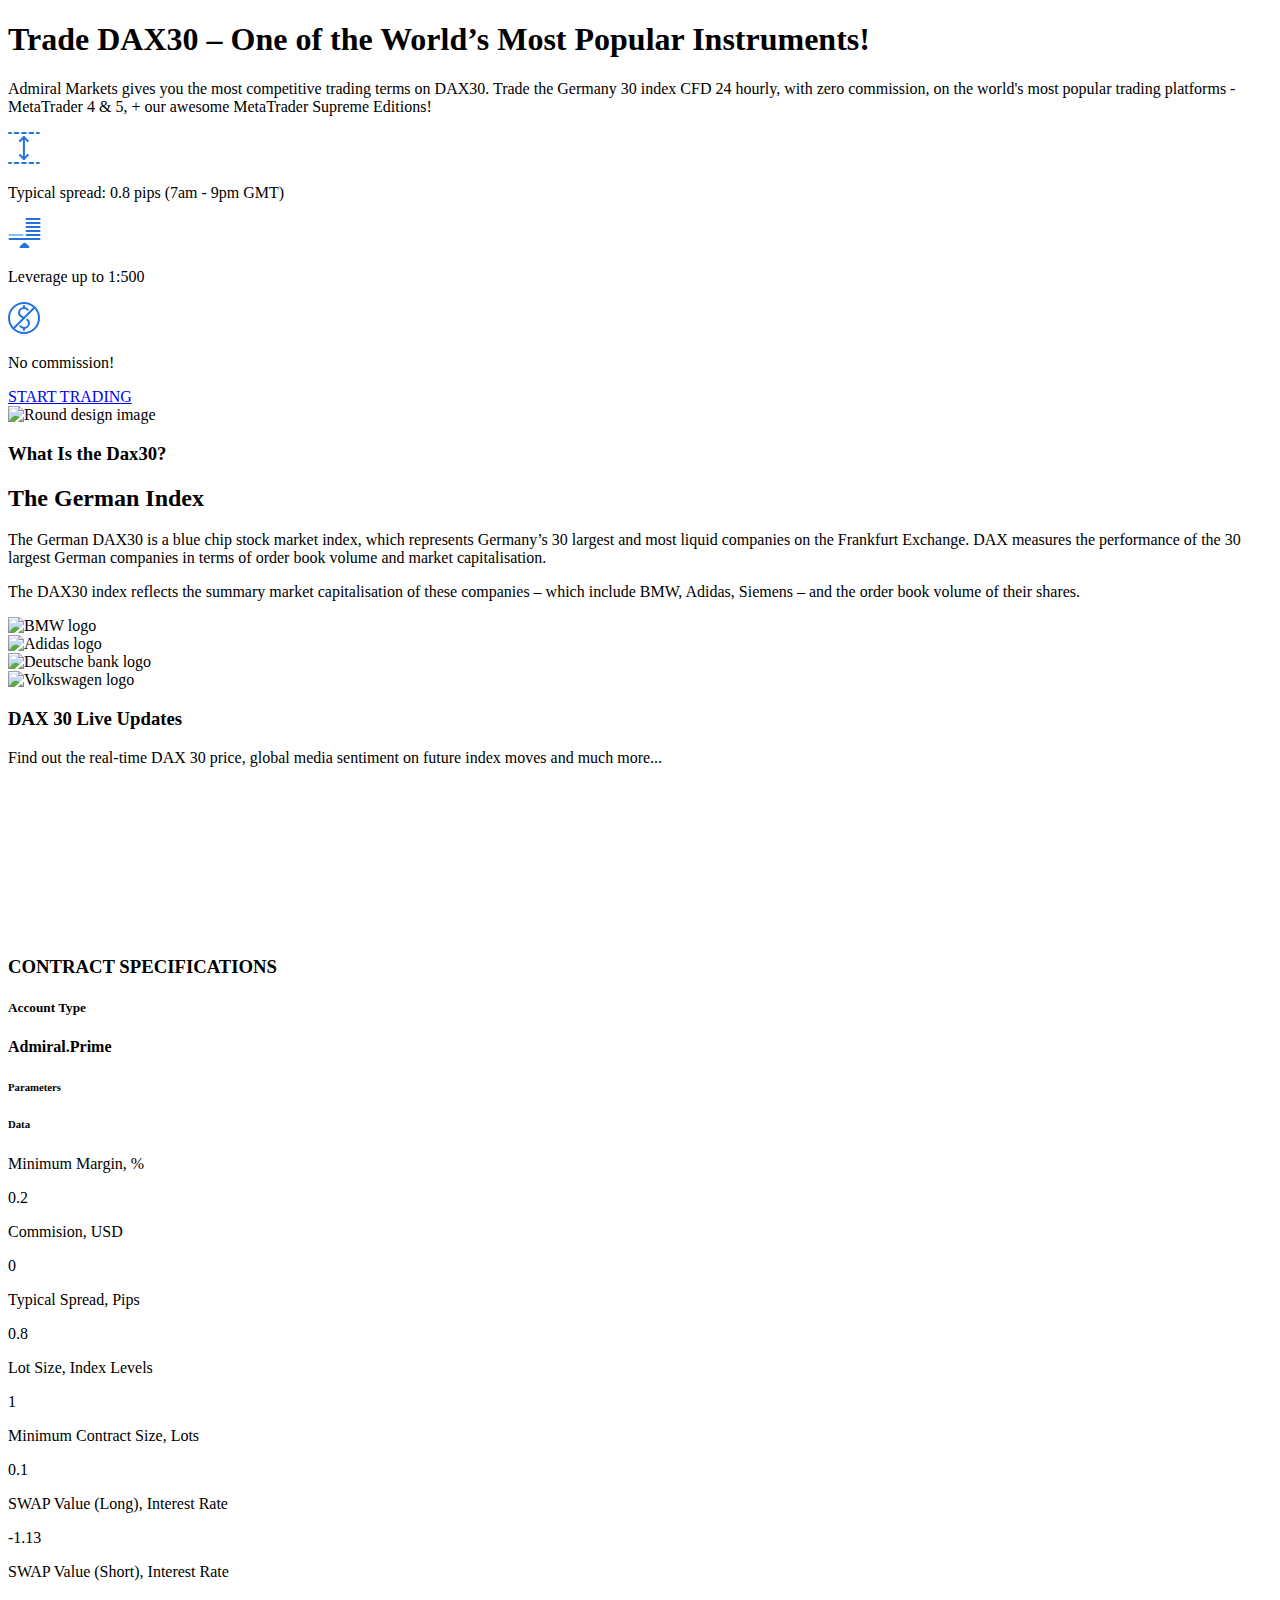
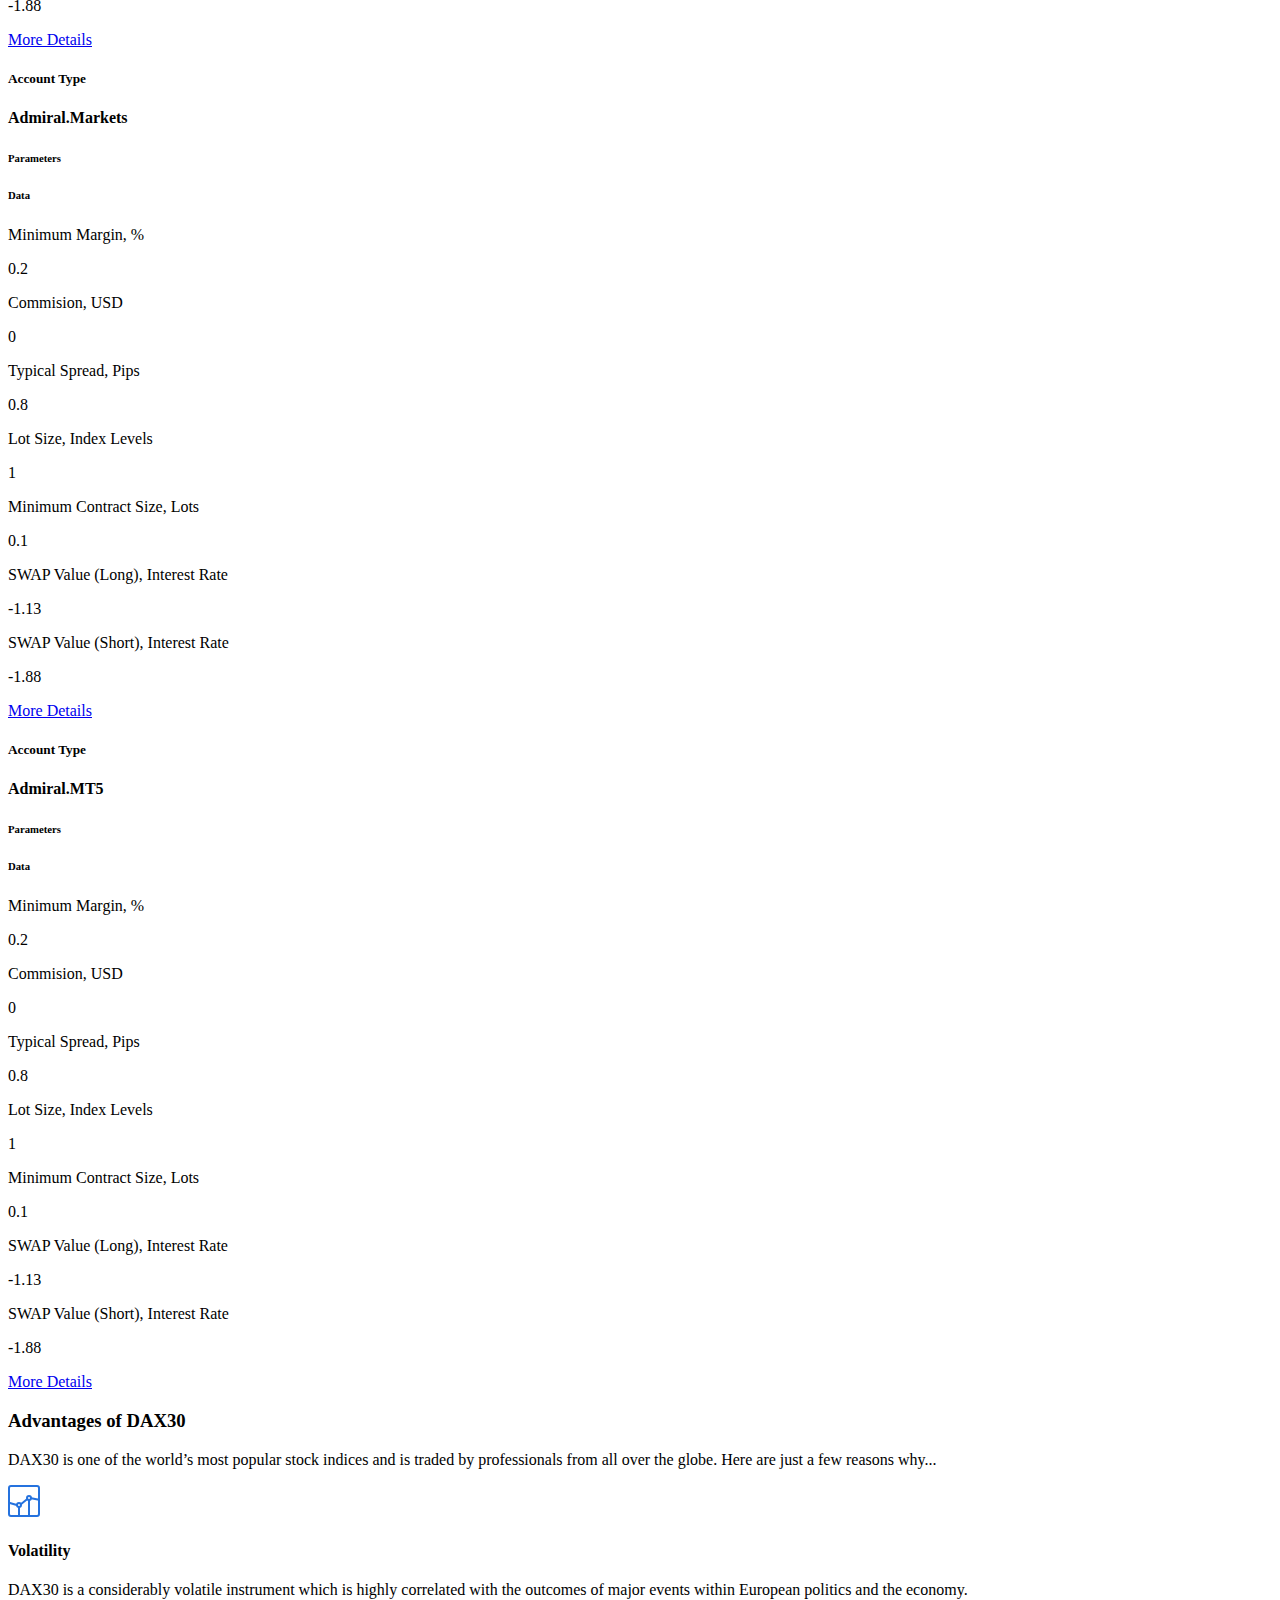
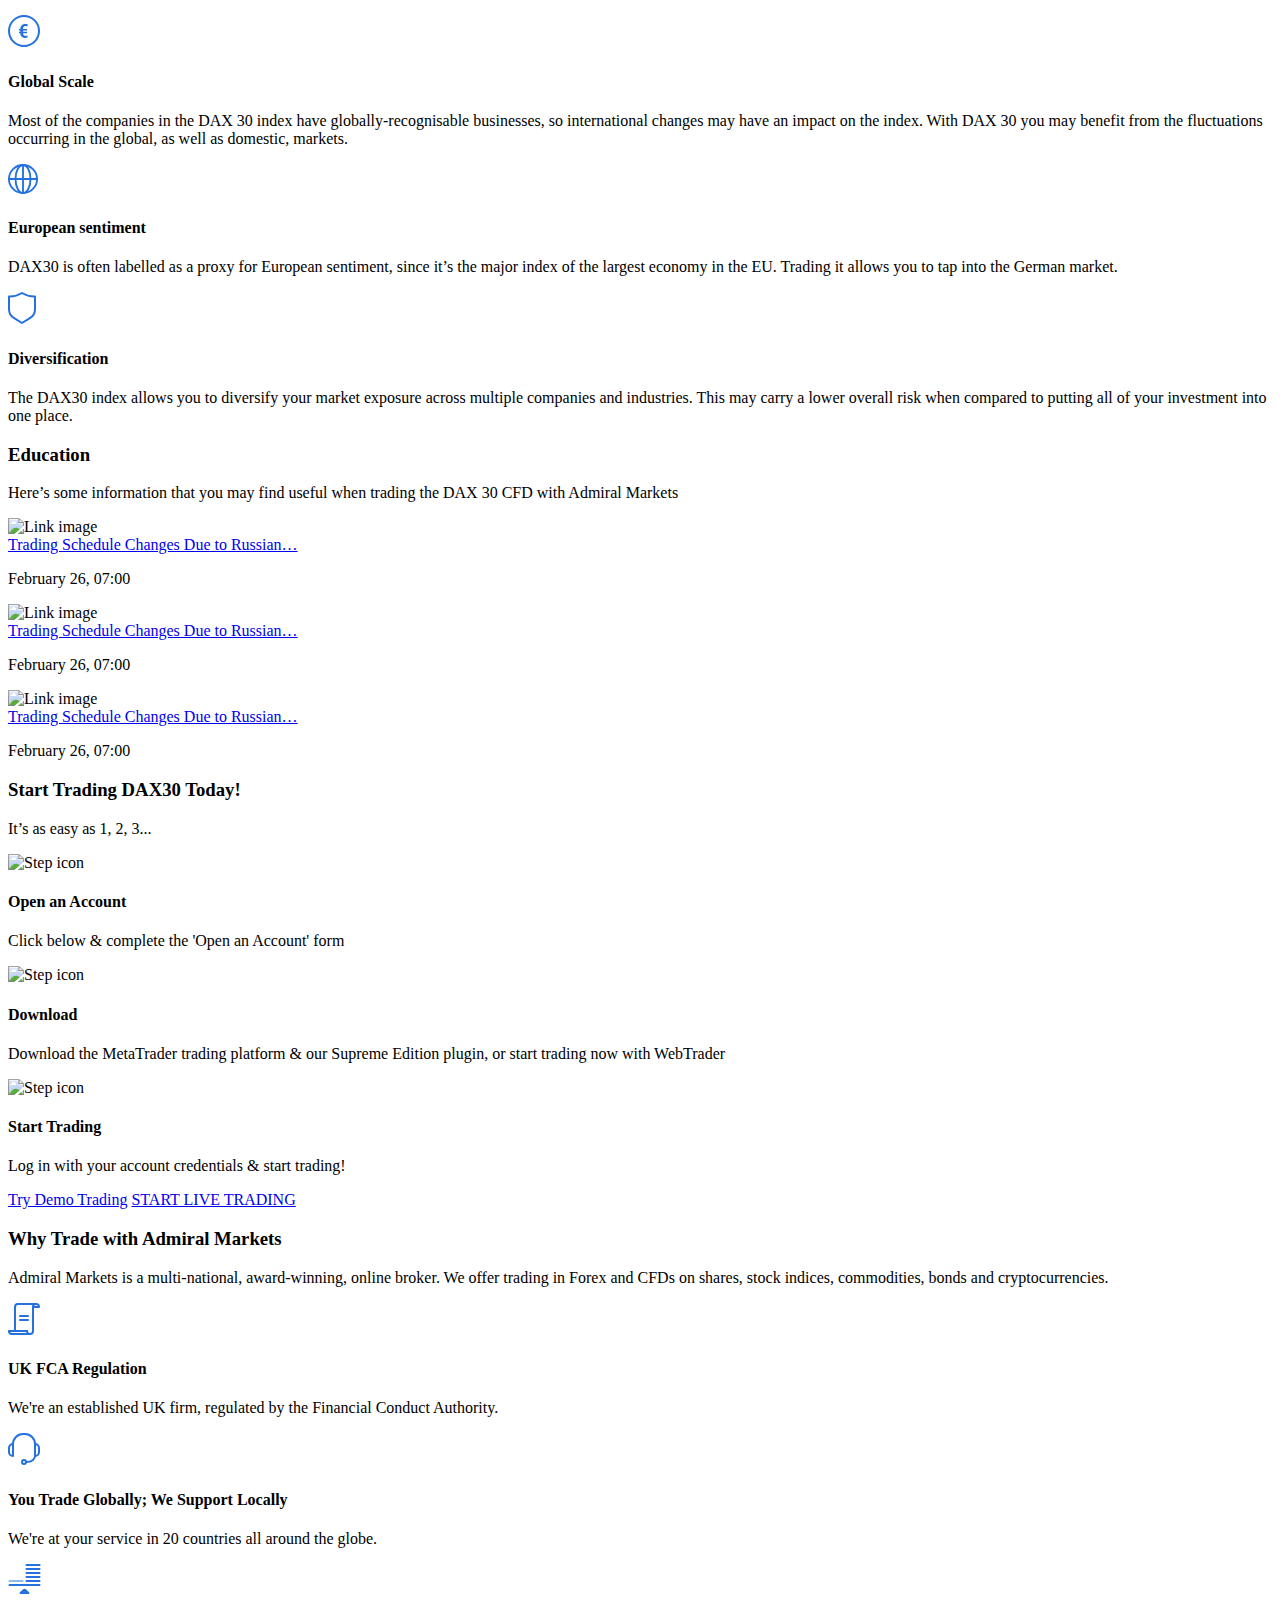
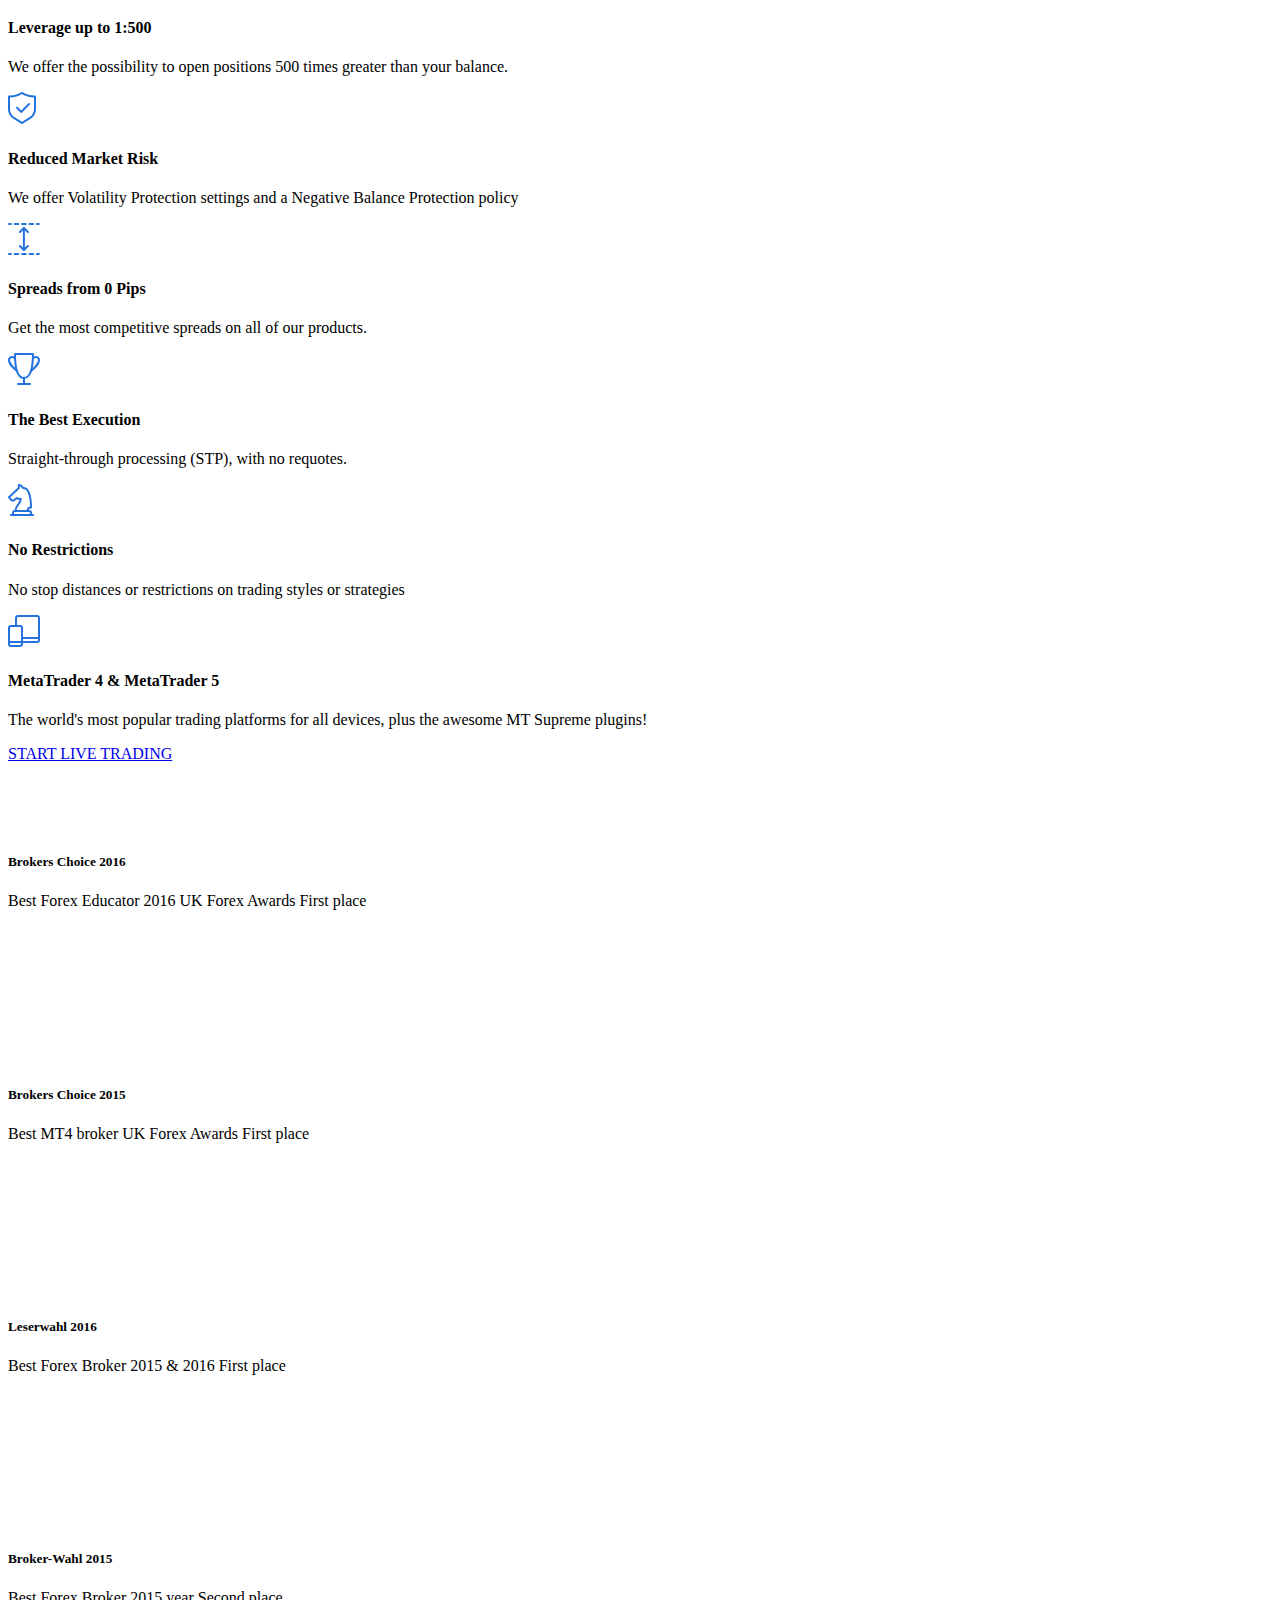
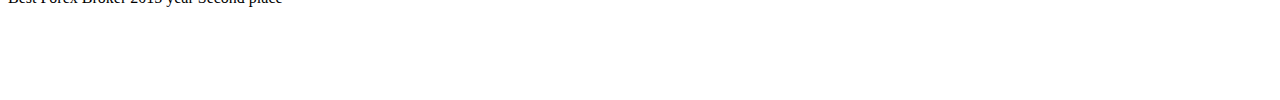
==== index.html @ d0f7ddf1 "docs2" ====
<!DOCTYPE HTML>
<html lang="en" class="no-js">

<head>
    <meta charset="utf-8">
    <meta name="viewport" content="width=device-width, initial-scale=1.0">
    <title>Home</title>
    <base href="/">
    <link href="http://fonts.googleapis.com/css?family=Open+Sans:400,300,600,700,800" rel='stylesheet' type='text/css'>
    <link href="https://fonts.googleapis.com/css?family=Roboto:300,400,500" rel="stylesheet">
    <!--<link rel="shortcut icon" href="favicon.ico" type="image/x-icon">-->
    <link href="https://cdnjs.cloudflare.com/ajax/libs/font-awesome/4.5.0/css/font-awesome.min.css" rel="stylesheet" type="text/css">
    <link href="./css/styles.css" rel="stylesheet" type="text/css">
    <link href="./css/components/libs/slick.css" rel="stylesheet" type="text/css">
    
</head>

<body>
    <section class="dax30-main">
        <div class="dax30-container">
            <h1 class="dax30-main__title">
                Trade
                <span class="dax30-main__name--blue">DAX30</span> – One of the World’s Most Popular Instruments!
            </h1>
            <p class="dax30-main__text dax30-text">
                Admiral Markets gives you the most competitive trading terms on DAX30. Trade the Germany 30 index CFD 24 hourly, with zero
                commission, on the world's most popular trading platforms - MetaTrader 4 & 5, + our awesome MetaTrader Supreme
                Editions!
            </p>
            <div class="dax30-main__advantages">
                <div class="dax30-main__advantage">
                    <svg class="dax30-main__advantage-icon" aria-label="Advantage icon" width="32px" height="32px" viewBox="0 0 32 32" version="1.1"
                        xmlns="http://www.w3.org/2000/svg" xmlns:xlink="http://www.w3.org/1999/xlink">
                        <g id="Instruments" stroke="none" stroke-width="1" fill="none" fill-rule="evenodd" stroke-linecap="round" stroke-linejoin="round">
                            <g id="AM-5.0-Instruments-page-2.1" transform="translate(-154.000000, -5483.000000)" stroke="#2572DE" stroke-width="2">
                                <g id="Section" transform="translate(0.000000, 4986.000000)">
                                    <g id="Benefit" transform="translate(140.000000, 483.000000)">
                                        <g id="icon-72" transform="translate(15.000000, 15.000000)">
                                            <polyline id="Stroke-1" points="18.8841 22 14.8841 26 10.8841 22"></polyline>
                                            <path d="M14.8841,15 L14.8841,26" id="Stroke-2"></path>
                                            <polyline id="Stroke-3" points="10.8841 8 14.8841 4 18.8841 8"></polyline>
                                            <path d="M14.8841,15 L14.8841,4" id="Stroke-4"></path>
                                            <path d="M-0.0001,0 L1.9999,0" id="Stroke-5"></path>
                                            <path d="M5.6976,0 L26.0356,0" id="Stroke-7" stroke-dasharray="3.698,3.698"></path>
                                            <path d="M27.8841,0 L29.8841,0" id="Stroke-9"></path>
                                            <path d="M-0.0001,30 L1.9999,30" id="Stroke-11"></path>
                                            <path d="M5.6976,30 L26.0356,30" id="Stroke-13" stroke-dasharray="3.698,3.698"></path>
                                            <path d="M27.8841,30 L29.8841,30" id="Stroke-15"></path>
                                        </g>
                                    </g>
                                </g>
                            </g>
                        </g>
                    </svg>
                    <p class="dax30-main__advantage-text">
                        Typical spread: 0.8 pips (7am - 9pm GMT)
                    </p>
                </div>
                <div class="dax30-main__advantage">
                    <svg class="dax30-main__advantage-icon" aria-label="Advantage icon" width="33px" height="30px" viewBox="0 0 33 30" version="1.1"
                        xmlns="http://www.w3.org/2000/svg" xmlns:xlink="http://www.w3.org/1999/xlink">
                        <g id="Instruments" stroke="none" stroke-width="1" fill="none" fill-rule="evenodd">
                            <g id="AM-5.0-Instruments-page-2.1-Mobile" transform="translate(-33.000000, -7100.000000)">
                                <g id="Section" transform="translate(0.000000, 6555.000000)">
                                    <g id="Benefit" transform="translate(20.000000, 523.000000)">
                                        <g id="icon-79" transform="translate(14.000000, 22.000000)">
                                            <path d="M16.8565602,25.2522094 L20.1206296,28.2651966 L20.1206296,28.2651966 C20.5264503,28.6398003 20.5517567,29.2724594 20.1771529,29.6782801 C19.9878463,29.8833623 19.7214475,30 19.4423495,30 L11.5576505,30 L11.5576505,30 C11.0053658,30 10.5576505,29.5522847 10.5576505,29 C10.5576505,28.720902 10.6742882,28.4545032 10.8793704,28.2651966 L14.1434398,25.2522094 L14.1434398,25.2522094 C14.9095632,24.5450186 16.0904368,24.5450186 16.8565602,25.2522094 Z"
                                                id="Triangle" fill="#2572DE"></path>
                                            <path d="M0.5,17 L13.5384048,17" id="Line" stroke="#2072E1" stroke-width="2" opacity="0.5" stroke-linecap="round" stroke-linejoin="round"></path>
                                            <path d="M0.5,21 L30.5,21" id="Line" stroke="#2572DE" stroke-width="2" stroke-linecap="round" stroke-linejoin="round"></path>
                                            <path d="M17.5,17 L30.5384048,17" id="Line" stroke="#2572DE" stroke-width="2" stroke-linecap="round" stroke-linejoin="round"></path>
                                            <path d="M17.5,13 L30.5384048,13" id="Line" stroke="#2572DE" stroke-width="2" stroke-linecap="round" stroke-linejoin="round"></path>
                                            <path d="M17.5,9 L30.5384048,9" id="Line" stroke="#2572DE" stroke-width="2" stroke-linecap="round" stroke-linejoin="round"></path>
                                            <path d="M17.5,5 L30.5384048,5" id="Line" stroke="#2572DE" stroke-width="2" stroke-linecap="round" stroke-linejoin="round"></path>
                                            <path d="M17.5,1 L30.5384048,1" id="Line" stroke="#2572DE" stroke-width="2" stroke-linecap="round" stroke-linejoin="round"></path>
                                        </g>
                                    </g>
                                </g>
                            </g>
                        </g>
                    </svg>
                    <p class="dax30-main__advantage-text">
                        Leverage up to 1:500
                    </p>
                </div>
                <div class="dax30-main__advantage">
                    <svg class="dax30-main__advantage-icon" aria-label="Advantage icon" width="32px" height="32px" viewBox="0 0 32 32" version="1.1"
                        xmlns="http://www.w3.org/2000/svg" xmlns:xlink="http://www.w3.org/1999/xlink">
                        <g id="Instruments" stroke="none" stroke-width="1" fill="none" fill-rule="evenodd" stroke-linecap="round" stroke-linejoin="round">
                            <g id="AM-5.0-Instruments-page-2.1-Mobile" transform="translate(-39.000000, -719.000000)" stroke="#2572DE" stroke-width="2">
                                <g id="Hero" transform="translate(0.000000, 60.000000)">
                                    <g id="Instrument-parameters" transform="translate(20.000000, 458.000000)">
                                        <g id="Icon-block" transform="translate(1.000000, 182.000000)">
                                            <g id="icon-61" transform="translate(19.000000, 20.000000)">
                                                <path d="M15,15 C12.31,13.596 10,12.762 10,10 C10,7.238 12.238,5 15,5 C16.488,5 17.825,5.65 18.741,6.683" id="Stroke-1"></path>
                                                <path d="M18.1152,16.6914 C19.2422,17.4774 20.0002,18.4474 20.0002,20.0004 C20.0002,22.7614 17.7612,25.0004 15.0002,25.0004 C13.4572,25.0004 12.0772,24.3004 11.1602,23.2034"
                                                    id="Stroke-3"></path>
                                                <path d="M15,5 L15,3" id="Stroke-5"></path>
                                                <path d="M15,27 L15,25" id="Stroke-7"></path>
                                                <path d="M30,15 C30,23.284 23.284,30 15,30 C6.716,30 0,23.284 0,15 C0,6.716 6.716,0 15,0 C23.284,0 30,6.716 30,15 Z" id="Stroke-9"></path>
                                                <path d="M25.5,4.5 L4.5,25.5" id="Stroke-11"></path>
                                            </g>
                                        </g>
                                    </g>
                                </g>
                            </g>
                        </g>
                    </svg>
                    <p class="dax30-main__advantage-text">
                        No commission!
                    </p>
                </div>

            </div>
            <a href="#" class="dax30-main__btn custom-btn">START TRADING</a>
        </div>
        <img class="dax30-main__round-img" src="./imgs/round.png" alt="Round design image">
    </section>

    <section class="dax30-about">
        <div class="dax30-container">
            <h3 class="dax30-about__subtitle dax30-subtitle">
                What Is the Dax30?
            </h3>
            <h2 class="dax30-about__title">
                The German Index
            </h2>
            <p class="dax30-about__text dax30-about__text--first dax30-text">
                The German DAX30 is a blue chip stock market index, which represents Germany’s 30 largest and most liquid companies on the
                Frankfurt Exchange. DAX measures the performance of the 30 largest German companies in terms of order book
                volume and market capitalisation.
            </p>
            <p class="dax30-about__text dax30-text">
                The DAX30 index reflects the summary market capitalisation of these companies – which include BMW, Adidas, Siemens – and
                the order book volume of their shares.
            </p>
            <div class="dax30-about__logos">
                <div class="dax30-about__logo">
                    <img class="dax30-about__logo-img" src="./imgs/bmw-logo.png" alt="BMW logo">
                </div>
                <div class="dax30-about__logo">
                    <img class="dax30-about__logo-img" src="./imgs/adidas-logo.png" alt="Adidas logo">
                </div>
                <div class="dax30-about__logo">
                    <img class="dax30-about__logo-img" src="./imgs/deutsche-bank-logo.png" alt="Deutsche bank logo">
                </div>
                <div class="dax30-about__logo">
                    <img class="dax30-about__logo-img" src="./imgs/volkswagen-logo.png" alt="Volkswagen logo">
                </div>
            </div>
        </div>
    </section>

    <section class="dax30-live">
        <div class="dax30-container">
            <h3 class="dax30-live__subtitle dax30-subtitle">
                DAX 30 Live Updates
            </h3>
            <p class="dax30-live__text dax30-text">
                Find out the real-time DAX 30 price, global media sentiment on future index moves and much more...
            </p>
            <iframe frameborder="0" width="100%" height="auto" class="dax30-live__frame"></iframe>
            <h3 class="dax30-live__spec-subtitle dax30-subtitle">
                CONTRACT SPECIFICATIONS
            </h3>
        </div>
        <div>
            <div class="dax30-live__specifications-slider">
                <div class="dax30-live__specification specification" name="Admiral.Prime">
                    <h5 class="specification__subtitle">
                        Account Type
                    </h5>
                    <h4 class="specification__title">
                        Admiral.Prime
                    </h4>
                    <div class="specification__row">
                        <h6 class="specification__params-title">Parameters</h6>
                        <h6 class="specification__params-title">Data</h6>
                    </div>
                    <div class="specification__row">
                        <p class="specification__prop">Minimum Margin, %</p>
                        <p class="specification__value">0.2</p>
                    </div>
                    <div class="specification__row">
                        <p class="specification__prop">Commision, USD</p>
                        <p class="specification__value">0</p>
                    </div>
                    <div class="specification__row">
                        <p class="specification__prop">Typical Spread, Pips</p>
                        <p class="specification__value">0.8</p>
                    </div>
                    <div class="specification__row">
                        <p class="specification__prop">Lot Size, Index Levels</p>
                        <p class="specification__value">1</p>
                    </div>
                    <div class="specification__row">
                        <p class="specification__prop">Minimum Contract Size, Lots</p>
                        <p class="specification__value">0.1</p>
                    </div>
                    <div class="specification__row">
                        <p class="specification__prop">SWAP Value (Long), Interest Rate</p>
                        <p class="specification__value">-1.13</p>
                    </div>
                    <div class="specification__row">
                        <p class="specification__prop">SWAP Value (Short), Interest Rate</p>
                        <p class="specification__value">-1.88</p>
                    </div>
                    <div class="specification__link">
                        <a href="#">More Details</a>
                    </div>
                </div>
                <div class="dax30-live__specification specification" name="Admiral.Markets">
                    <h5 class="specification__subtitle">
                        Account Type
                    </h5>
                    <h4 class="specification__title">
                        Admiral.Markets
                    </h4>
                    <div class="specification__row">
                        <h6 class="specification__params-title">Parameters</h6>
                        <h6 class="specification__params-title specification__params-title--right">Data</h6>
                    </div>
                    <div class="specification__row">
                        <p class="specification__prop">Minimum Margin, %</p>
                        <p class="specification__value">0.2</p>
                    </div>
                    <div class="specification__row">
                        <p class="specification__prop">Commision, USD</p>
                        <p class="specification__value">0</p>
                    </div>
                    <div class="specification__row">
                        <p class="specification__prop">Typical Spread, Pips</p>
                        <p class="specification__value">0.8</p>
                    </div>
                    <div class="specification__row">
                        <p class="specification__prop">Lot Size, Index Levels</p>
                        <p class="specification__value">1</p>
                    </div>
                    <div class="specification__row">
                        <p class="specification__prop">Minimum Contract Size, Lots</p>
                        <p class="specification__value">0.1</p>
                    </div>
                    <div class="specification__row">
                        <p class="specification__prop">SWAP Value (Long), Interest Rate</p>
                        <p class="specification__value">-1.13</p>
                    </div>
                    <div class="specification__row">
                        <p class="specification__prop">SWAP Value (Short), Interest Rate</p>
                        <p class="specification__value">-1.88</p>
                    </div>
                    <div class="specification__link">
                        <a href="#">More Details</a>
                    </div>
                </div>

                <div class="dax30-live__specification specification" name="Admiral.MT5">
                    <h5 class="specification__subtitle">
                        Account Type
                    </h5>
                    <h4 class="specification__title">
                        Admiral.MT5
                    </h4>
                    <div class="specification__row">
                        <h6 class="specification__params-title">Parameters</h6>
                        <h6 class="specification__params-title">Data</h6>
                    </div>
                    <div class="specification__row">
                        <p class="specification__prop">Minimum Margin, %</p>
                        <p class="specification__value">0.2</p>
                    </div>
                    <div class="specification__row">
                        <p class="specification__prop">Commision, USD</p>
                        <p class="specification__value">0</p>
                    </div>
                    <div class="specification__row">
                        <p class="specification__prop">Typical Spread, Pips</p>
                        <p class="specification__value">0.8</p>
                    </div>
                    <div class="specification__row">
                        <p class="specification__prop">Lot Size, Index Levels</p>
                        <p class="specification__value">1</p>
                    </div>
                    <div class="specification__row">
                        <p class="specification__prop">Minimum Contract Size, Lots</p>
                        <p class="specification__value">0.1</p>
                    </div>
                    <div class="specification__row">
                        <p class="specification__prop">SWAP Value (Long), Interest Rate</p>
                        <p class="specification__value">-1.13</p>
                    </div>
                    <div class="specification__row">
                        <p class="specification__prop">SWAP Value (Short), Interest Rate</p>
                        <p class="specification__value">-1.88</p>
                    </div>
                    <div class="specification__link">
                        <a href="#">More Details</a>
                    </div>
                </div>
            </div>
        </div>
    </section>
    <section class="dax30-advantages">
        <div class="dax30-container">
            <h3 class="dax30-advantages__subtitle dax30-subtitle">
                Advantages of DAX30
            </h3>
            <p class="dax30-advantages__text dax30-text">
                DAX30 is one of the world’s most popular stock indices and is traded by professionals from all over the globe. Here are just
                a few reasons why...
            </p>
            <div class="dax30-advantages__benefits">
                <div class="dax30-advantages__benefit">
                    <div class="dax30-advantages__benefit-icon">
                        <svg aria-label="Benefit icon" width="32px" height="32px" viewBox="0 0 32 32" version="1.1" xmlns="http://www.w3.org/2000/svg"
                            xmlns:xlink="http://www.w3.org/1999/xlink">
                            <g id="Instruments" stroke="none" stroke-width="1" fill="none" fill-rule="evenodd" stroke-linecap="round" stroke-linejoin="round">
                                <g id="AM-5.0-Instruments-page-2.1" transform="translate(-254.000000, -3522.000000)" stroke="#2572DE" stroke-width="2">
                                    <g id="Section" transform="translate(0.000000, 3287.000000)">
                                        <g id="Benefit" transform="translate(140.000000, 221.000000)">
                                            <g id="icon-08" transform="translate(115.000000, 15.000000)">
                                                <path d="M10,21 L10,30" id="Stroke-1"></path>
                                                <path d="M20,14 L20,30" id="Stroke-3"></path>
                                                <path d="M22.25,12.186 L30,13.736" id="Stroke-5"></path>
                                                <path d="M11.8545,18.2524 L18.3195,13.0804" id="Stroke-8"></path>
                                                <path d="M0,16.7358 L7.787,19.0718" id="Stroke-9"></path>
                                                <path d="M28,0 L2,0 C0.896,0 0,0.896 0,2 L0,28 C0,29.104 0.896,30 2,30 L28,30 C29.104,30 30,29.104 30,28 L30,2 C30,0.896 29.104,0 28,0 Z"
                                                    id="Stroke-11"></path>
                                                <path d="M12,19 C12,20.104 11.104,21 10,21 C8.896,21 8,20.104 8,19 C8,17.896 8.896,17 10,17 C11.104,17 12,17.896 12,19 Z"
                                                    id="Stroke-13"></path>
                                                <path d="M22,12 C22,13.104 21.104,14 20,14 C18.896,14 18,13.104 18,12 C18,10.896 18.896,10 20,10 C21.104,10 22,10.896 22,12 Z"
                                                    id="Stroke-15"></path>
                                            </g>
                                        </g>
                                    </g>
                                </g>
                            </g>
                        </svg>
                    </div>
                    <div class="dax30-advantages__benefit-body">
                        <h4 class="dax30-advantages__benefit-title">
                            Volatility
                        </h4>
                        <p class="dax30-advantages__benefit-text dax30-text">
                            DAX30 is a considerably volatile instrument which is highly correlated with the outcomes of major events within European
                            politics and the economy.
                        </p>
                    </div>
                </div>
                <div class="dax30-advantages__benefit">
                    <div class="dax30-advantages__benefit-icon">
                        <svg aria-label="Benefit icon" width="32px" height="32px" viewBox="0 0 32 32" version="1.1" xmlns="http://www.w3.org/2000/svg"
                            xmlns:xlink="http://www.w3.org/1999/xlink">
                            <g id="Instruments" stroke="none" stroke-width="1" fill="none" fill-rule="evenodd">
                                <g id="AM-5.0-Instruments-page-2.1" transform="translate(-554.000000, -3522.000000)">
                                    <g id="Section" transform="translate(0.000000, 3287.000000)">
                                        <g id="Benefit" transform="translate(440.000000, 221.000000)">
                                            <g id="icon-81" transform="translate(115.000000, 15.000000)">
                                                <circle id="Oval-2" stroke="#2572DE" stroke-width="2" stroke-linecap="round" stroke-linejoin="round" cx="15" cy="15" r="15"></circle>
                                                <path d="M18.0341797,17.203125 L14.0634766,17.203125 L14.0634766,17.2773438 C14.0634766,18.0937541 14.2722147,18.7215147 14.6896973,19.1606445 C15.1071798,19.5997743 15.687008,19.8193359 16.4291992,19.8193359 C16.787925,19.8193359 17.1389143,19.7930504 17.4821777,19.7404785 C17.8254412,19.6879066 18.1547836,19.60905 18.4702148,19.5039062 L18.6650391,21.6098633 C18.3124982,21.7026372 17.947593,21.7737628 17.5703125,21.8232422 C17.193032,21.8727216 16.8126647,21.8974609 16.4291992,21.8974609 C14.9138922,21.8974609 13.689295,21.4799846 12.7553711,20.6450195 C11.8214472,19.8100544 11.3544922,18.6875071 11.3544922,17.2773438 L11.3544922,17.203125 L10,17.203125 L10,15.7836914 L11.3544922,15.7836914 L11.3544922,14.3920898 L10,14.3920898 L10,12.9726562 L11.3544922,12.9726562 L11.3544922,12.8520508 C11.3544922,11.3800382 11.8199009,10.2033735 12.7507324,9.32202148 C13.6815639,8.44066942 14.9015224,8 16.4106445,8 C16.7817401,8 17.1450991,8.02473934 17.5007324,8.07421875 C17.8563657,8.12369816 18.244464,8.19482375 18.6650391,8.28759766 L18.4702148,10.4121094 C18.1424137,10.3131505 17.8037941,10.2342939 17.4543457,10.1755371 C17.1048973,10.1167803 16.7570004,10.0874023 16.4106445,10.0874023 C15.6808232,10.0874023 15.1071798,10.3317033 14.6896973,10.8203125 C14.2722147,11.3089217 14.0634766,11.9799762 14.0634766,12.8334961 L14.0634766,12.9726562 L18.0341797,12.9726562 L18.0341797,14.3920898 L14.0634766,14.3920898 L14.0634766,15.7836914 L18.0341797,15.7836914 L18.0341797,17.203125 Z"
                                                    id="€" fill="#2572DE"></path>
                                            </g>
                                        </g>
                                    </g>
                                </g>
                            </g>
                        </svg>
                    </div>
                    <div class="dax30-advantages__benefit-body">
                        <h4 class="dax30-advantages__benefit-title">
                            Global Scale
                        </h4>
                        <p class="dax30-advantages__benefit-text dax30-text">
                            Most of the companies in the DAX 30 index have globally-recognisable businesses, so international changes may have an impact
                            on the index. With DAX 30 you may benefit from the fluctuations occurring in the global, as well
                            as domestic, markets.
                        </p>
                    </div>
                </div>
                <div class="dax30-advantages__benefit">
                    <div class="dax30-advantages__benefit-icon">
                        <svg aria-label="Benefit icon" width="30px" height="30px" viewBox="0 0 32 32" version="1.1" xmlns="http://www.w3.org/2000/svg"
                            xmlns:xlink="http://www.w3.org/1999/xlink">
                            <g id="Instruments" stroke="none" stroke-width="1" fill="none" fill-rule="evenodd" stroke-linecap="round" stroke-linejoin="round">
                                <g id="AM-5.0-Instruments-page-2.1" transform="translate(-854.000000, -3522.000000)" stroke="#2572DE" stroke-width="2">
                                    <g id="Section" transform="translate(0.000000, 3287.000000)">
                                        <g id="Benefit" transform="translate(740.000000, 221.000000)">
                                            <g id="icon-16" transform="translate(115.000000, 15.000000)">
                                                <path d="M30,15 C30,23.284 23.284,30 15,30 C6.716,30 0,23.284 0,15 C0,6.716 6.716,0 15,0 C23.284,0 30,6.716 30,15 Z" id="Stroke-1"></path>
                                                <path d="M23,15 C23,23.284 19.418,30 15,30 C10.582,30 7,23.284 7,15 C7,6.716 10.582,0 15,0 C19.418,0 23,6.716 23,15 Z" id="Stroke-3"></path>
                                                <path d="M15,0 L15,30" id="Stroke-5"></path>
                                                <path d="M0,15 L30,15" id="Stroke-7"></path>
                                            </g>
                                        </g>
                                    </g>
                                </g>
                            </g>
                        </svg>
                    </div>
                    <div class="dax30-advantages__benefit-body">
                        <h4 class="dax30-advantages__benefit-title">
                            European sentiment
                        </h4>
                        <p class="dax30-advantages__benefit-text dax30-text">
                            DAX30 is often labelled as a proxy for European sentiment, since it’s the major index of the largest economy in the EU. Trading
                            it allows you to tap into the German market.
                        </p>
                    </div>
                </div>
                <div class="dax30-advantages__benefit">
                    <div class="dax30-advantages__benefit-icon">
                        <svg aria-label="Benefit icon" width="28px" height="32px" viewBox="0 0 28 32" version="1.1" xmlns="http://www.w3.org/2000/svg"
                            xmlns:xlink="http://www.w3.org/1999/xlink">
                            <g id="Instruments" stroke="none" stroke-width="1" fill="none" fill-rule="evenodd" stroke-linecap="round" stroke-linejoin="round">
                                <g id="AM-5.0-Instruments-page-2.1" transform="translate(-1156.000000, -3522.000000)" stroke="#2572DE" stroke-width="2">
                                    <g id="Section" transform="translate(0.000000, 3287.000000)">
                                        <g id="Benefit" transform="translate(1040.000000, 221.000000)">
                                            <g id="icon-03" transform="translate(117.000000, 15.000000)">
                                                <path d="M13,0 C10.553,1.484 6.102,3.481 1,3.481 C0.663,3.481 0.332,3.471 0,3.463 L0,16.151 C0,19.69 1.802,22.976 4.759,24.831 L13,30 L21.241,24.831 C24.198,22.976 26,19.69 26,16.151 L26,3.463 C25.668,3.471 25.337,3.481 25,3.481 C19.898,3.481 15.447,1.484 13,0 Z"
                                                    id="Stroke-1"></path>
                                            </g>
                                        </g>
                                    </g>
                                </g>
                            </g>
                        </svg>
                    </div>
                    <div class="dax30-advantages__benefit-body">
                        <h4 class="dax30-advantages__benefit-title">
                            Diversification
                        </h4>
                        <p class="dax30-advantages__benefit-text dax30-text">
                            The DAX30 index allows you to diversify your market exposure across multiple companies and industries. This may carry a lower
                            overall risk when compared to putting all of your investment into one place.
                        </p>
                    </div>
                </div>
            </div>
        </div>
    </section>

    <section class="dax30-education">
        <div class="dax30-container">
            <h3 class="dax30-education__subtitle dax30-subtitle">
                Education
            </h3>
            <p class="dax30-education__text dax30-text">
                Here’s some information that you may find useful when trading the DAX 30 CFD with Admiral Markets
            </p>
            <div class="dax30-education__links">
                <div class="dax30-education__link">
                    <img src="./imgs/link-img.png" alt="Link image" class="dax30-education__link-img">
                    <div class="dax30-education__link-body">
                        <a href="#" class="dax30-education__link-text">
                            Trading Schedule Changes Due to Russian…
                        </a>
                        <p class="dax30-education__link-date">
                            February 26, 07:00
                        </p>
                    </div>
                </div>
                <div class="dax30-education__link">
                    <img src="./imgs/link-img.png" alt="Link image" class="dax30-education__link-img">
                    <div class="dax30-education__link-body">
                        <a href="#" class="dax30-education__link-text">
                            Trading Schedule Changes Due to Russian…
                        </a>
                        <p class="dax30-education__link-date">
                            February 26, 07:00
                        </p>
                    </div>
                </div>
                <div class="dax30-education__link">
                    <img src="./imgs/link-img.png" alt="Link image" class="dax30-education__link-img">
                    <div class="dax30-education__link-body">
                        <a href="#" class="dax30-education__link-text">
                            Trading Schedule Changes Due to Russian…
                        </a>
                        <p class="dax30-education__link-date">
                            February 26, 07:00
                        </p>
                    </div>
                </div>
            </div>
        </div>
    </section>

    <section class="dax30-start">
        <div class="dax30-container">
            <h3 class="dax30-start__subtitle dax30-subtitle">
                Start Trading DAX30 Today!
            </h3>
            <p class="dax30-start__text dax30-text">
                It’s as easy as 1, 2, 3...
            </p>
            <div class="dax30-start__steps">
                <div class="dax30-start__step">
                    <img src="./imgs/account-icon.svg" alt="Step icon" class="dax30-start__step-icon">
                    <h4 class="dax30-start__step-title">
                        Open an Account
                    </h4>
                    <p class="dax30-start__step-text dax30-text">
                        Click below & complete the 'Open an Account' form
                    </p>
                </div>
                <div class="dax30-start__step">
                    <img src="./imgs/download-icon.svg" alt="Step icon" class="dax30-start__step-icon">
                    <h4 class="dax30-start__step-title">
                        Download
                    </h4>
                    <p class="dax30-start__step-text dax30-text">
                        Download the MetaTrader trading platform & our Supreme Edition plugin, or start trading now with WebTrader
                    </p>
                </div>
                <div class="dax30-start__step">
                    <img src="./imgs/trading-icon.svg" alt="Step icon" class="dax30-start__step-icon">
                    <h4 class="dax30-start__step-title">
                        Start Trading </h4>
                    <p class="dax30-start__step-text dax30-text">
                        Log in with your account credentials & start trading!
                    </p>
                </div>

            </div>
            <div class="dax30-start__btns">
                <a href="#" class="dax30-start__btn dax30-start__btn--green custom-btn">Try Demo Trading</a>
                <a href="#" class="dax30-start__btn custom-btn">START LIVE TRADING</a>
            </div>
        </div>
    </section>

    <section class="dax30-why-trade">
        <div class="dax30-container">
            <h3 class="dax30-why-trade__subtitle dax30-subtitle">
                Why Trade with Admiral Markets
            </h3>
            <p class="dax30-why-trade__text dax30-text">
                Admiral Markets is a multi-national, award-winning, online broker. We offer trading in Forex and CFDs on shares, stock indices,
                commodities, bonds and cryptocurrencies.
            </p>

            <div class="dax30-why-trade__reasons">

                <div class="dax30-why-trade__reason">
                    <div class="dax30-why-trade__reason-icon">
                        <svg aria-label="Reason icon" width="32px" height="32px" viewBox="0 0 32 32" version="1.1" xmlns="http://www.w3.org/2000/svg"
                            xmlns:xlink="http://www.w3.org/1999/xlink">
                            <g id="Instruments" stroke="none" stroke-width="1" fill="none" fill-rule="evenodd" stroke-linecap="round" stroke-linejoin="round">
                                <g id="AM-5.0-Instruments-page-2.1" transform="translate(-154.000000, -5247.000000)" stroke="#2572DE" stroke-width="2">
                                    <g id="Section" transform="translate(0.000000, 4986.000000)">
                                        <g id="Benefit" transform="translate(140.000000, 247.000000)">
                                            <g id="icon-20" transform="translate(15.000000, 15.000000)">
                                                <polyline id="Stroke-1" points="24.0029 3 24.0029 8.482 24.0029 27"></polyline>
                                                <polyline id="Stroke-2" points="18 27 6.003 27 6.003 3"></polyline>
                                                <path d="M24,27 C24,28.657 22.657,30 21,30 C19.343,30 18,28.657 18,27" id="Stroke-3"></path>
                                                <path d="M3,30 C1.343,30 0,28.657 0,27" id="Stroke-5"></path>
                                                <path d="M6.0029,27 L-0.0001,27" id="Stroke-7"></path>
                                                <path d="M3,30 L21,30" id="Stroke-9"></path>
                                                <path d="M6.0015,3 C6.0015,1.343 7.3445,0 9.0015,0" id="Stroke-11"></path>
                                                <path d="M24.0015,3 C24.0015,1.343 25.3445,0 27.0015,0 C28.6585,0 30.0015,1.343 30.0015,3 L24.0025,3" id="Stroke-13"></path>
                                                <path d="M27.0015,0 L8.6655,0" id="Stroke-15"></path>
                                                <path d="M11,16 L19,16" id="Stroke-17"></path>
                                                <path d="M11,12 L19,12" id="Stroke-19"></path>
                                            </g>
                                        </g>
                                    </g>
                                </g>
                            </g>
                        </svg>
                    </div>
                    <div class="dax30-why-trade__reason-body">
                        <h4 class="dax30-why-trade__reason-title">
                            UK FCA Regulation
                        </h4>
                        <p class="dax30-why-trade__reason-text dax30-text dax30-text">
                            We're an established UK firm, regulated by the Financial Conduct Authority.
                        </p>
                    </div>
                </div>
                <div class="dax30-why-trade__reason">
                    <div class="dax30-why-trade__reason-icon">
                        <svg aria-label="Reason icon" width="32px" height="32px" viewBox="0 0 32 32" version="1.1" xmlns="http://www.w3.org/2000/svg"
                            xmlns:xlink="http://www.w3.org/1999/xlink">
                            <g id="Instruments" stroke="none" stroke-width="1" fill="none" fill-rule="evenodd" stroke-linecap="round" stroke-linejoin="round">
                                <g id="AM-5.0-Instruments-page-2.1" transform="translate(-454.000000, -5247.000000)" stroke="#2572DE" stroke-width="2">
                                    <g id="Section" transform="translate(0.000000, 4986.000000)">
                                        <g id="Benefit" transform="translate(440.000000, 247.000000)">
                                            <g id="icon-23" transform="translate(15.000000, 15.000000)">
                                                <path d="M4,22 L4,22 C1.791,22 0,20.209 0,18 L0,14 C0,11.791 1.791,10 4,10 L4,22 Z" id="Stroke-1"></path>
                                                <path d="M26,22 L26,22 L26,10 C28.209,10 30,11.791 30,14 L30,18 C30,20.209 28.209,22 26,22 Z" id="Stroke-3"></path>
                                                <path d="M26,10 L26,10 C26,4.477 21.522,0 16,0 L14,0 C8.478,0 4,4.477 4,10" id="Stroke-5"></path>
                                                <path d="M26,22 C26,22 25.901,24.262 24.033,25.89 C21.612,28 19.451,28 17,28" id="Stroke-7"></path>
                                                <path d="M17,28 C17,29.104 16.104,30 15,30 C13.896,30 13,29.104 13,28 C13,26.896 13.896,26 15,26 C16.104,26 17,26.896 17,28 Z"
                                                    id="Stroke-9"></path>
                                            </g>
                                        </g>
                                    </g>
                                </g>
                            </g>
                        </svg>
                    </div>
                    <div class="dax30-why-trade__reason-body">
                        <h4 class="dax30-why-trade__reason-title">
                            You Trade Globally; We Support Locally
                        </h4>
                        <p class="dax30-why-trade__reason-text dax30-text dax30-text">
                            We're at your service in 20 countries all around the globe.
                        </p>
                    </div>
                </div>
                <div class="dax30-why-trade__reason">
                    <div class="dax30-why-trade__reason-icon">
                        <svg aria-label="Reason icon" width="33px" height="30px" viewBox="0 0 33 30" version="1.1" xmlns="http://www.w3.org/2000/svg"
                            xmlns:xlink="http://www.w3.org/1999/xlink">
                            <g id="Instruments" stroke="none" stroke-width="1" fill="none" fill-rule="evenodd">
                                <g id="AM-5.0-Instruments-page-2.1-Mobile" transform="translate(-33.000000, -7100.000000)">
                                    <g id="Section" transform="translate(0.000000, 6555.000000)">
                                        <g id="Benefit" transform="translate(20.000000, 523.000000)">
                                            <g id="icon-79" transform="translate(14.000000, 22.000000)">
                                                <path d="M16.8565602,25.2522094 L20.1206296,28.2651966 L20.1206296,28.2651966 C20.5264503,28.6398003 20.5517567,29.2724594 20.1771529,29.6782801 C19.9878463,29.8833623 19.7214475,30 19.4423495,30 L11.5576505,30 L11.5576505,30 C11.0053658,30 10.5576505,29.5522847 10.5576505,29 C10.5576505,28.720902 10.6742882,28.4545032 10.8793704,28.2651966 L14.1434398,25.2522094 L14.1434398,25.2522094 C14.9095632,24.5450186 16.0904368,24.5450186 16.8565602,25.2522094 Z"
                                                    id="Triangle" fill="#2572DE"></path>
                                                <path d="M0.5,17 L13.5384048,17" id="Line" stroke="#2072E1" stroke-width="2" opacity="0.5" stroke-linecap="round" stroke-linejoin="round"></path>
                                                <path d="M0.5,21 L30.5,21" id="Line" stroke="#2572DE" stroke-width="2" stroke-linecap="round" stroke-linejoin="round"></path>
                                                <path d="M17.5,17 L30.5384048,17" id="Line" stroke="#2572DE" stroke-width="2" stroke-linecap="round" stroke-linejoin="round"></path>
                                                <path d="M17.5,13 L30.5384048,13" id="Line" stroke="#2572DE" stroke-width="2" stroke-linecap="round" stroke-linejoin="round"></path>
                                                <path d="M17.5,9 L30.5384048,9" id="Line" stroke="#2572DE" stroke-width="2" stroke-linecap="round" stroke-linejoin="round"></path>
                                                <path d="M17.5,5 L30.5384048,5" id="Line" stroke="#2572DE" stroke-width="2" stroke-linecap="round" stroke-linejoin="round"></path>
                                                <path d="M17.5,1 L30.5384048,1" id="Line" stroke="#2572DE" stroke-width="2" stroke-linecap="round" stroke-linejoin="round"></path>
                                            </g>
                                        </g>
                                    </g>
                                </g>
                            </g>
                        </svg>
                    </div>
                    <div class="dax30-why-trade__reason-body">
                        <h4 class="dax30-why-trade__reason-title">
                            Leverage up to 1:500
                        </h4>
                        <p class="dax30-why-trade__reason-text dax30-text dax30-text">
                            We offer the possibility to open positions 500 times greater than your balance.
                        </p>
                    </div>
                </div>
                <div class="dax30-why-trade__reason">
                    <div class="dax30-why-trade__reason-icon">
                        <svg aria-label="Reason icon" xmlns="http://www.w3.org/2000/svg" width="28px" height="32px" xmlns:xlink="http://www.w3.org/1999/xlink"
                            width="0.988cm" height="1.129cm">
                            <image x="0px" y="0px" xlink:href="[data-uri]"
                            />
                        </svg>
                    </div>
                    <div class="dax30-why-trade__reason-body">
                        <h4 class="dax30-why-trade__reason-title">
                            Reduced Market Risk
                        </h4>
                        <p class="dax30-why-trade__reason-text dax30-text dax30-text">
                            We offer Volatility Protection settings and a Negative Balance Protection policy
                        </p>
                    </div>
                </div>
                <div class="dax30-why-trade__reason dax30-why-trade__reason--on-desktop">
                    <div class="dax30-why-trade__reason-icon">
                        <svg aria-label="Reason icon" width="32px" height="32px" viewBox="0 0 32 32" version="1.1" xmlns="http://www.w3.org/2000/svg"
                            xmlns:xlink="http://www.w3.org/1999/xlink">
                            <g id="Instruments" stroke="none" stroke-width="1" fill="none" fill-rule="evenodd" stroke-linecap="round" stroke-linejoin="round">
                                <g id="AM-5.0-Instruments-page-2.1" transform="translate(-154.000000, -5483.000000)" stroke="#2572DE" stroke-width="2">
                                    <g id="Section" transform="translate(0.000000, 4986.000000)">
                                        <g id="Benefit" transform="translate(140.000000, 483.000000)">
                                            <g id="icon-72" transform="translate(15.000000, 15.000000)">
                                                <polyline id="Stroke-1" points="18.8841 22 14.8841 26 10.8841 22"></polyline>
                                                <path d="M14.8841,15 L14.8841,26" id="Stroke-2"></path>
                                                <polyline id="Stroke-3" points="10.8841 8 14.8841 4 18.8841 8"></polyline>
                                                <path d="M14.8841,15 L14.8841,4" id="Stroke-4"></path>
                                                <path d="M-0.0001,0 L1.9999,0" id="Stroke-5"></path>
                                                <path d="M5.6976,0 L26.0356,0" id="Stroke-7" stroke-dasharray="3.698,3.698"></path>
                                                <path d="M27.8841,0 L29.8841,0" id="Stroke-9"></path>
                                                <path d="M-0.0001,30 L1.9999,30" id="Stroke-11"></path>
                                                <path d="M5.6976,30 L26.0356,30" id="Stroke-13" stroke-dasharray="3.698,3.698"></path>
                                                <path d="M27.8841,30 L29.8841,30" id="Stroke-15"></path>
                                            </g>
                                        </g>
                                    </g>
                                </g>
                            </g>
                        </svg>
                    </div>
                    <div class="dax30-why-trade__reason-body">
                        <h4 class="dax30-why-trade__reason-title">
                            Spreads from 0 Pips
                        </h4>
                        <p class="dax30-why-trade__reason-text dax30-text dax30-text">
                            Get the most competitive spreads on all of our products.
                        </p>
                    </div>
                </div>
                <div class="dax30-why-trade__reason dax30-why-trade__reason--on-desktop">
                    <div class="dax30-why-trade__reason-icon">
                        <svg aria-label="Reason icon" width="32px" height="32px" viewBox="0 0 32 32" version="1.1" xmlns="http://www.w3.org/2000/svg"
                            xmlns:xlink="http://www.w3.org/1999/xlink">
                            <g id="Instruments" stroke="none" stroke-width="1" fill="none" fill-rule="evenodd" stroke-linecap="round" stroke-linejoin="round">
                                <g id="AM-5.0-Instruments-page-2.1" transform="translate(-454.000000, -5483.000000)" stroke="#2572DE" stroke-width="2">
                                    <g id="Section" transform="translate(0.000000, 4986.000000)">
                                        <g id="Benefit" transform="translate(440.000000, 483.000000)">
                                            <g id="icon-02" transform="translate(15.000000, 15.000000)">
                                                <path d="M6,4.5532 C3.526,1.7472 0,3.0022 0,6.2432 C0,9.4832 5,14.6672 8,17.0002" id="Stroke-1"></path>
                                                <path d="M24,4.5532 C26.474,1.7472 30,3.0022 30,6.2432 C30,9.4832 25,14.6672 22,17.0002" id="Stroke-3"></path>
                                                <path d="M15,24 L15,24 C6,24 6,4.418 6,0 L24,0 C24,4.418 24,24 15,24 Z" id="Stroke-5"></path>
                                                <path d="M9,30 L21,30" id="Stroke-7"></path>
                                                <path d="M15,24 L15,30" id="Stroke-9"></path>
                                            </g>
                                        </g>
                                    </g>
                                </g>
                            </g>
                        </svg>
                    </div>
                    <div class="dax30-why-trade__reason-body">
                        <h4 class="dax30-why-trade__reason-title">
                            The Best Execution
                        </h4>
                        <p class="dax30-why-trade__reason-text dax30-text dax30-text">
                            Straight-through processing (STP), with no requotes.
                        </p>
                    </div>
                </div>
                <div class="dax30-why-trade__reason dax30-why-trade__reason--on-desktop">
                    <div class="dax30-why-trade__reason-icon">
                        <svg aria-label="Reason icon" width="26px" height="32px" viewBox="0 0 26 32" version="1.1" xmlns="http://www.w3.org/2000/svg"
                            xmlns:xlink="http://www.w3.org/1999/xlink">
                            <g id="Instruments" stroke="none" stroke-width="1" fill="none" fill-rule="evenodd" stroke-linecap="round" stroke-linejoin="round">
                                <g id="AM-5.0-Instruments-page-2.1" transform="translate(-757.000000, -5482.000000)" stroke="#2572DE" stroke-width="2">
                                    <g id="Section" transform="translate(0.000000, 4986.000000)">
                                        <g id="Benefit" transform="translate(740.000000, 483.000000)">
                                            <g id="icon-11" transform="translate(18.000000, 14.000000)">
                                                <path d="M6.508,26 C6.508,23.1700262 7.904,20.8040482 9.667,18.8170666 C10.855,17.479079 11.78,16.3150898 11.707,13.812113 C11.707,13.812113 9.528,14.2791087 7.885,12.9851207 L5.254,15.0641014 C4.197,15.8510941 2.71,15.6640959 1.88,14.6421053 L0,12.3301268 L9.836,2.99321336 L9.836,0.0082410417 C9.836,0.0082410417 12.422,-0.290756185 13.829,2.71321596 L17.083,3.71420667 C17.083,3.71420667 22,6.55418034 22,22.438033 C22,22.438033 18.611,22.1440358 18.464,26"
                                                    id="Stroke-1"></path>
                                                <path d="M2,30 L24,30" id="Stroke-3"></path>
                                                <path d="M22,30 L22,28 C22,26.896 21.104,26 20,26 L6,26 C4.896,26 4,26.896 4,28 L4,30" id="Stroke-5"></path>
                                            </g>
                                        </g>
                                    </g>
                                </g>
                            </g>
                        </svg>
                    </div>
                    <div class="dax30-why-trade__reason-body">
                        <h4 class="dax30-why-trade__reason-title">
                            No Restrictions
                        </h4>
                        <p class="dax30-why-trade__reason-text dax30-text dax30-text">
                            No stop distances or restrictions on trading styles or strategies
                        </p>
                    </div>
                </div>
                <div class="dax30-why-trade__reason dax30-why-trade__reason--on-desktop">
                    <div class="dax30-why-trade__reason-icon">
                        <svg aria-label="Reason icon" width="32px" height="32px" viewBox="0 0 32 32" version="1.1" xmlns="http://www.w3.org/2000/svg"
                            xmlns:xlink="http://www.w3.org/1999/xlink">
                            <g id="Instruments" stroke="none" stroke-width="1" fill="none" fill-rule="evenodd" stroke-linecap="round" stroke-linejoin="round">
                                <g id="AM-5.0-Instruments-page-2.1" transform="translate(-1054.000000, -5483.000000)" stroke="#2572DE" stroke-width="2">
                                    <g id="Section" transform="translate(0.000000, 4986.000000)">
                                        <g id="Benefit" transform="translate(1040.000000, 483.000000)">
                                            <g id="icon-46" transform="translate(15.000000, 15.000000)">
                                                <path d="M13,26 L28,26 C29.104,26 30,25.104 30,24 L30,2 C30,0.896 29.104,0 28,0 L9,0 C7.896,0 7,0.896 7,2 L7,10" id="Stroke-1"></path>
                                                <path d="M11,10 L2,10 C0.896,10 0,10.896 0,12 L0,28 C0,29.104 0.896,30 2,30 L11,30 C12.104,30 13,29.104 13,28 L13,12 C13,10.896 12.104,10 11,10 Z"
                                                    id="Stroke-3"></path>
                                                <path d="M0,26 L13,26" id="Stroke-5"></path>
                                                <path d="M30,22 L13,22" id="Stroke-7"></path>
                                            </g>
                                        </g>
                                    </g>
                                </g>
                            </g>
                        </svg>
                    </div>
                    <div class="dax30-why-trade__reason-body">
                        <h4 class="dax30-why-trade__reason-title">
                            MetaTrader 4 & MetaTrader 5
                        </h4>
                        <p class="dax30-why-trade__reason-text dax30-text dax30-text">
                            The world's most popular trading platforms for all devices, plus the awesome MT Supreme plugins!
                        </p>
                    </div>
                </div>

            </div>
            <a href="#" class="dax30-why-trade__btn custom-btn">START LIVE TRADING</a>

        </div>
    </section>

    <section class="dax30-awards">
        <div class="dax30-container">
            <div class="dax30-awards__slider">
                <div class="dax30-awards__item">
                    <div class="dax30-awards__item-flex-cont">
                        <svg aria-label="Award icon" width="25px" height="65px" viewBox="0 0 25 65" version="1.1" xmlns="http://www.w3.org/2000/svg"
                            xmlns:xlink="http://www.w3.org/1999/xlink">
                            <g id="Symbols" stroke="none" stroke-width="1" fill="none" fill-rule="evenodd">
                                <g id="miscs/awards/award-light" fill="#FFFFFF">
                                    <path d="M5.79243788,29.941 C5.87043788,28.086 5.50943788,26.19 4.62043788,24.612 C3.73143788,23.043 2.45943788,22.118 1.06543788,22.076 C0.629437879,24.132 0.934437879,26.356 1.95143788,27.933 C2.96843788,29.518 4.42143788,30.121 5.79243788,29.941 M6.56643788,37.44 C6.28543788,35.422 5.54243788,33.452 4.29543788,31.912 C3.05243788,30.382 1.51943788,29.608 0.00943787885,29.814 C-0.0935621211,32.127 0.650437879,34.495 2.04843788,36.012 C3.44843788,37.539 5.13043788,37.903 6.56643788,37.44 M6.37243788,22.435 C6.74343788,20.787 6.72043788,19.025 6.16743788,17.473 C5.61343788,15.928 4.61143788,14.911 3.36943788,14.663 C2.67243788,16.433 2.60343788,18.457 3.26143788,20.022 C3.91943788,21.595 5.11843788,22.371 6.37243788,22.435 M24.5184379,62.568 C22.8544379,61.483 21.6284379,60.369 20.5524379,59.327 C20.1564379,58.943 19.5224379,58.954 19.1384379,59.351 C18.7544379,59.747 18.7654379,60.38 19.1624379,60.765 C20.2544379,61.822 21.6154379,63.063 23.4254379,64.243 C23.5944379,64.353 23.7834379,64.405 23.9714379,64.405 C24.2974379,64.405 24.6184379,64.246 24.8094379,63.952 C25.1114379,63.489 24.9804379,62.869 24.5184379,62.568 M8.30243788,15.119 C8.90443788,13.711 9.16943788,12.13 8.92343788,10.661 C8.67643788,9.197 7.94143788,8.142 6.87843788,7.737 C5.99043788,9.206 5.61243788,10.985 5.94443788,12.477 C6.27443788,13.975 7.20443788,14.859 8.30243788,15.119 M20.6604379,52.629 C20.5764379,50.349 19.8024379,48.256 18.5884379,46.523 C16.8864379,47.334 15.5484379,48.959 15.4304379,51.345 C15.3034379,53.718 16.5304379,56.298 18.5524379,58.087 C20.0464379,56.902 20.7344379,54.896 20.6604379,52.629 M12.3984379,51.943 C11.1754379,49.805 9.52843788,47.913 7.52543788,46.678 C5.52943788,45.455 3.53543788,45.17 1.95343788,45.993 C2.77143788,48.67 4.60943788,51.077 6.81743788,52.22 C9.03343788,53.376 11.0444379,53.07 12.3984379,51.943 M3.58943788,44.054 C5.38743788,45.446 7.26043788,45.512 8.69943788,44.733 C7.99143788,42.614 6.82343788,40.637 5.20843788,39.205 C3.59643788,37.783 1.82043788,37.217 0.242437879,37.709 C0.547437879,40.236 1.79543788,42.674 3.58943788,44.054 M11.4694379,54.081 C9.08543788,53.157 6.91543788,53.228 5.41543788,54.415 C6.85743788,57.149 9.37443788,59.396 12.0034379,60.188 C14.6454379,60.994 16.7184379,60.25 17.8784379,58.76 C16.0444379,56.713 13.8644379,55.016 11.4694379,54.081 M6.99543788,22.538 C8.21243788,22.876 9.56143788,22.52 10.7314379,21.577 C11.9044379,20.628 12.6834379,19.295 13.0504379,17.86 C11.9034379,17.35 10.5064379,17.417 9.24143788,18.348 C7.97843788,19.273 7.15943788,20.877 6.99543788,22.538 M15.1044379,8.743 C16.2734379,8.323 17.2704379,7.472 17.9804379,6.425 C17.2584379,5.732 16.1724379,5.436 14.9434379,5.828 C13.7174379,6.216 12.6354379,7.224 12.0174379,8.446 C12.8244379,9.048 13.9384379,9.16 15.1044379,8.743 M12.3044379,15.043 C13.5024379,14.37 14.4154379,13.276 14.9764379,12.024 C14.0384379,11.398 12.7844379,11.26 11.5114379,11.908 C10.2424379,12.55 9.25743788,13.857 8.83743788,15.312 C9.85843788,15.809 11.1094379,15.711 12.3044379,15.043 M16.7474379,2.923 C17.5284379,2.013 18.0354379,0.986 18.2384379,0 C17.2544379,0.199 16.2074379,0.807 15.3894379,1.761 C14.5704379,2.714 14.1444379,3.823 14.1124379,4.805 C15.0414379,4.475 15.9654379,3.834 16.7474379,2.923 M13.0144379,40.868 C13.7194379,39.06 13.7724379,37.137 13.3224379,35.358 C11.6944379,35.494 10.1214379,36.403 9.26243788,38.247 C8.40243788,40.078 8.51743788,42.442 9.46443788,44.427 C11.0514379,43.982 12.3074379,42.666 13.0144379,40.868 M11.5824379,8.191 C12.3504379,7.041 12.8494379,5.677 12.8754379,4.339 C12.8984379,3.005 12.4194379,1.965 11.5504379,1.452 C10.5384379,2.618 9.91943788,4.123 9.96243788,5.488 C10.0024379,6.858 10.6644379,7.787 11.5824379,8.191 M11.1224379,34.655 C12.0564379,33.126 12.4064379,31.369 12.2654379,29.661 C10.7634379,29.536 9.19643788,30.132 8.13043788,31.673 C7.06443788,33.204 6.79143788,35.352 7.31243788,37.29 C8.82543788,37.151 10.1884379,36.175 11.1224379,34.655 M16.1494379,46.94 C16.5214379,44.873 16.2024379,42.833 15.3944379,41.04 C13.6934379,41.49 12.1884379,42.747 11.6404379,44.879 C11.0864379,47 11.6984379,49.517 13.1444379,51.46 C14.7334379,50.663 15.7724379,48.995 16.1494379,46.94 M6.48843788,29.929 C7.87443788,30.053 9.26343788,29.402 10.3494379,28.171 C11.4374379,26.932 12.0284379,25.375 12.1604379,23.785 C10.8224379,23.443 9.31743788,23.756 8.11943788,24.989 C6.92143788,26.213 6.33743788,28.103 6.48843788,29.929"
                                        id="Left"></path>
                                </g>
                            </g>
                        </svg>
                        <div class="dax30-awards__body">
                            <h5 class="dax30-awards__title">
                                Brokers Choice 2016
                            </h5>
                            <p class="dax30-awards__text">
                                Best Forex Educator 2016 UK Forex Awards First place
                            </p>
                        </div>
                        <svg aria-label="Award icon" width="25px" height="65px" viewBox="0 0 25 65" version="1.1" xmlns="http://www.w3.org/2000/svg"
                            xmlns:xlink="http://www.w3.org/1999/xlink">
                            <g id="Symbols" stroke="none" stroke-width="1" fill="none" fill-rule="evenodd">
                                <g id="miscs/awards/award-light" transform="translate(-235.000000, 0.000000)" fill="#FFFFFF">
                                    <path d="M240.792438,29.941 C240.870438,28.086 240.509438,26.19 239.620438,24.612 C238.731438,23.043 237.459438,22.118 236.065438,22.076 C235.629438,24.132 235.934438,26.356 236.951438,27.933 C237.968438,29.518 239.421438,30.121 240.792438,29.941 M241.566438,37.44 C241.285438,35.422 240.542438,33.452 239.295438,31.912 C238.052438,30.382 236.519438,29.608 235.009438,29.814 C234.906438,32.127 235.650438,34.495 237.048438,36.012 C238.448438,37.539 240.130438,37.903 241.566438,37.44 M241.372438,22.435 C241.743438,20.787 241.720438,19.025 241.167438,17.473 C240.613438,15.928 239.611438,14.911 238.369438,14.663 C237.672438,16.433 237.603438,18.457 238.261438,20.022 C238.919438,21.595 240.118438,22.371 241.372438,22.435 M259.518438,62.568 C257.854438,61.483 256.628438,60.369 255.552438,59.327 C255.156438,58.943 254.522438,58.954 254.138438,59.351 C253.754438,59.747 253.765438,60.38 254.162438,60.765 C255.254438,61.822 256.615438,63.063 258.425438,64.243 C258.594438,64.353 258.783438,64.405 258.971438,64.405 C259.297438,64.405 259.618438,64.246 259.809438,63.952 C260.111438,63.489 259.980438,62.869 259.518438,62.568 M243.302438,15.119 C243.904438,13.711 244.169438,12.13 243.923438,10.661 C243.676438,9.197 242.941438,8.142 241.878438,7.737 C240.990438,9.206 240.612438,10.985 240.944438,12.477 C241.274438,13.975 242.204438,14.859 243.302438,15.119 M255.660438,52.629 C255.576438,50.349 254.802438,48.256 253.588438,46.523 C251.886438,47.334 250.548438,48.959 250.430438,51.345 C250.303438,53.718 251.530438,56.298 253.552438,58.087 C255.046438,56.902 255.734438,54.896 255.660438,52.629 M247.398438,51.943 C246.175438,49.805 244.528438,47.913 242.525438,46.678 C240.529438,45.455 238.535438,45.17 236.953438,45.993 C237.771438,48.67 239.609438,51.077 241.817438,52.22 C244.033438,53.376 246.044438,53.07 247.398438,51.943 M238.589438,44.054 C240.387438,45.446 242.260438,45.512 243.699438,44.733 C242.991438,42.614 241.823438,40.637 240.208438,39.205 C238.596438,37.783 236.820438,37.217 235.242438,37.709 C235.547438,40.236 236.795438,42.674 238.589438,44.054 M246.469438,54.081 C244.085438,53.157 241.915438,53.228 240.415438,54.415 C241.857438,57.149 244.374438,59.396 247.003438,60.188 C249.645438,60.994 251.718438,60.25 252.878438,58.76 C251.044438,56.713 248.864438,55.016 246.469438,54.081 M241.995438,22.538 C243.212438,22.876 244.561438,22.52 245.731438,21.577 C246.904438,20.628 247.683438,19.295 248.050438,17.86 C246.903438,17.35 245.506438,17.417 244.241438,18.348 C242.978438,19.273 242.159438,20.877 241.995438,22.538 M250.104438,8.743 C251.273438,8.323 252.270438,7.472 252.980438,6.425 C252.258438,5.732 251.172438,5.436 249.943438,5.828 C248.717438,6.216 247.635438,7.224 247.017438,8.446 C247.824438,9.048 248.938438,9.16 250.104438,8.743 M247.304438,15.043 C248.502438,14.37 249.415438,13.276 249.976438,12.024 C249.038438,11.398 247.784438,11.26 246.511438,11.908 C245.242438,12.55 244.257438,13.857 243.837438,15.312 C244.858438,15.809 246.109438,15.711 247.304438,15.043 M251.747438,2.923 C252.528438,2.013 253.035438,0.986 253.238438,0 C252.254438,0.199 251.207438,0.807 250.389438,1.761 C249.570438,2.714 249.144438,3.823 249.112438,4.805 C250.041438,4.475 250.965438,3.834 251.747438,2.923 M248.014438,40.868 C248.719438,39.06 248.772438,37.137 248.322438,35.358 C246.694438,35.494 245.121438,36.403 244.262438,38.247 C243.402438,40.078 243.517438,42.442 244.464438,44.427 C246.051438,43.982 247.307438,42.666 248.014438,40.868 M246.582438,8.191 C247.350438,7.041 247.849438,5.677 247.875438,4.339 C247.898438,3.005 247.419438,1.965 246.550438,1.452 C245.538438,2.618 244.919438,4.123 244.962438,5.488 C245.002438,6.858 245.664438,7.787 246.582438,8.191 M246.122438,34.655 C247.056438,33.126 247.406438,31.369 247.265438,29.661 C245.763438,29.536 244.196438,30.132 243.130438,31.673 C242.064438,33.204 241.791438,35.352 242.312438,37.29 C243.825438,37.151 245.188438,36.175 246.122438,34.655 M251.149438,46.94 C251.521438,44.873 251.202438,42.833 250.394438,41.04 C248.693438,41.49 247.188438,42.747 246.640438,44.879 C246.086438,47 246.698438,49.517 248.144438,51.46 C249.733438,50.663 250.772438,48.995 251.149438,46.94 M241.488438,29.929 C242.874438,30.053 244.263438,29.402 245.349438,28.171 C246.437438,26.932 247.028438,25.375 247.160438,23.785 C245.822438,23.443 244.317438,23.756 243.119438,24.989 C241.921438,26.213 241.337438,28.103 241.488438,29.929"
                                        id="Right" transform="translate(247.486015, 32.202500) scale(-1, 1) translate(-247.486015, -32.202500) "></path>
                                </g>
                            </g>
                        </svg>
                    </div>
                </div>
                <div class="dax30-awards__item">
                    <div class="dax30-awards__item-flex-cont">
                        <svg aria-label="Award icon" width="25px" height="65px" viewBox="0 0 25 65" version="1.1" xmlns="http://www.w3.org/2000/svg"
                            xmlns:xlink="http://www.w3.org/1999/xlink">
                            <g id="Symbols" stroke="none" stroke-width="1" fill="none" fill-rule="evenodd">
                                <g id="miscs/awards/award-light" fill="#FFFFFF">
                                    <path d="M5.79243788,29.941 C5.87043788,28.086 5.50943788,26.19 4.62043788,24.612 C3.73143788,23.043 2.45943788,22.118 1.06543788,22.076 C0.629437879,24.132 0.934437879,26.356 1.95143788,27.933 C2.96843788,29.518 4.42143788,30.121 5.79243788,29.941 M6.56643788,37.44 C6.28543788,35.422 5.54243788,33.452 4.29543788,31.912 C3.05243788,30.382 1.51943788,29.608 0.00943787885,29.814 C-0.0935621211,32.127 0.650437879,34.495 2.04843788,36.012 C3.44843788,37.539 5.13043788,37.903 6.56643788,37.44 M6.37243788,22.435 C6.74343788,20.787 6.72043788,19.025 6.16743788,17.473 C5.61343788,15.928 4.61143788,14.911 3.36943788,14.663 C2.67243788,16.433 2.60343788,18.457 3.26143788,20.022 C3.91943788,21.595 5.11843788,22.371 6.37243788,22.435 M24.5184379,62.568 C22.8544379,61.483 21.6284379,60.369 20.5524379,59.327 C20.1564379,58.943 19.5224379,58.954 19.1384379,59.351 C18.7544379,59.747 18.7654379,60.38 19.1624379,60.765 C20.2544379,61.822 21.6154379,63.063 23.4254379,64.243 C23.5944379,64.353 23.7834379,64.405 23.9714379,64.405 C24.2974379,64.405 24.6184379,64.246 24.8094379,63.952 C25.1114379,63.489 24.9804379,62.869 24.5184379,62.568 M8.30243788,15.119 C8.90443788,13.711 9.16943788,12.13 8.92343788,10.661 C8.67643788,9.197 7.94143788,8.142 6.87843788,7.737 C5.99043788,9.206 5.61243788,10.985 5.94443788,12.477 C6.27443788,13.975 7.20443788,14.859 8.30243788,15.119 M20.6604379,52.629 C20.5764379,50.349 19.8024379,48.256 18.5884379,46.523 C16.8864379,47.334 15.5484379,48.959 15.4304379,51.345 C15.3034379,53.718 16.5304379,56.298 18.5524379,58.087 C20.0464379,56.902 20.7344379,54.896 20.6604379,52.629 M12.3984379,51.943 C11.1754379,49.805 9.52843788,47.913 7.52543788,46.678 C5.52943788,45.455 3.53543788,45.17 1.95343788,45.993 C2.77143788,48.67 4.60943788,51.077 6.81743788,52.22 C9.03343788,53.376 11.0444379,53.07 12.3984379,51.943 M3.58943788,44.054 C5.38743788,45.446 7.26043788,45.512 8.69943788,44.733 C7.99143788,42.614 6.82343788,40.637 5.20843788,39.205 C3.59643788,37.783 1.82043788,37.217 0.242437879,37.709 C0.547437879,40.236 1.79543788,42.674 3.58943788,44.054 M11.4694379,54.081 C9.08543788,53.157 6.91543788,53.228 5.41543788,54.415 C6.85743788,57.149 9.37443788,59.396 12.0034379,60.188 C14.6454379,60.994 16.7184379,60.25 17.8784379,58.76 C16.0444379,56.713 13.8644379,55.016 11.4694379,54.081 M6.99543788,22.538 C8.21243788,22.876 9.56143788,22.52 10.7314379,21.577 C11.9044379,20.628 12.6834379,19.295 13.0504379,17.86 C11.9034379,17.35 10.5064379,17.417 9.24143788,18.348 C7.97843788,19.273 7.15943788,20.877 6.99543788,22.538 M15.1044379,8.743 C16.2734379,8.323 17.2704379,7.472 17.9804379,6.425 C17.2584379,5.732 16.1724379,5.436 14.9434379,5.828 C13.7174379,6.216 12.6354379,7.224 12.0174379,8.446 C12.8244379,9.048 13.9384379,9.16 15.1044379,8.743 M12.3044379,15.043 C13.5024379,14.37 14.4154379,13.276 14.9764379,12.024 C14.0384379,11.398 12.7844379,11.26 11.5114379,11.908 C10.2424379,12.55 9.25743788,13.857 8.83743788,15.312 C9.85843788,15.809 11.1094379,15.711 12.3044379,15.043 M16.7474379,2.923 C17.5284379,2.013 18.0354379,0.986 18.2384379,0 C17.2544379,0.199 16.2074379,0.807 15.3894379,1.761 C14.5704379,2.714 14.1444379,3.823 14.1124379,4.805 C15.0414379,4.475 15.9654379,3.834 16.7474379,2.923 M13.0144379,40.868 C13.7194379,39.06 13.7724379,37.137 13.3224379,35.358 C11.6944379,35.494 10.1214379,36.403 9.26243788,38.247 C8.40243788,40.078 8.51743788,42.442 9.46443788,44.427 C11.0514379,43.982 12.3074379,42.666 13.0144379,40.868 M11.5824379,8.191 C12.3504379,7.041 12.8494379,5.677 12.8754379,4.339 C12.8984379,3.005 12.4194379,1.965 11.5504379,1.452 C10.5384379,2.618 9.91943788,4.123 9.96243788,5.488 C10.0024379,6.858 10.6644379,7.787 11.5824379,8.191 M11.1224379,34.655 C12.0564379,33.126 12.4064379,31.369 12.2654379,29.661 C10.7634379,29.536 9.19643788,30.132 8.13043788,31.673 C7.06443788,33.204 6.79143788,35.352 7.31243788,37.29 C8.82543788,37.151 10.1884379,36.175 11.1224379,34.655 M16.1494379,46.94 C16.5214379,44.873 16.2024379,42.833 15.3944379,41.04 C13.6934379,41.49 12.1884379,42.747 11.6404379,44.879 C11.0864379,47 11.6984379,49.517 13.1444379,51.46 C14.7334379,50.663 15.7724379,48.995 16.1494379,46.94 M6.48843788,29.929 C7.87443788,30.053 9.26343788,29.402 10.3494379,28.171 C11.4374379,26.932 12.0284379,25.375 12.1604379,23.785 C10.8224379,23.443 9.31743788,23.756 8.11943788,24.989 C6.92143788,26.213 6.33743788,28.103 6.48843788,29.929"
                                        id="Left"></path>
                                </g>
                            </g>
                        </svg>
                        <div class="dax30-awards__body">
                            <h5 class="dax30-awards__title">
                                Brokers Choice 2015
                            </h5>
                            <p class="dax30-awards__text">
                                Best MT4 broker UK Forex Awards First place
                            </p>
                        </div>
                        <svg aria-label="Award icon" width="25px" height="65px" viewBox="0 0 25 65" version="1.1" xmlns="http://www.w3.org/2000/svg"
                            xmlns:xlink="http://www.w3.org/1999/xlink">
                            <g id="Symbols" stroke="none" stroke-width="1" fill="none" fill-rule="evenodd">
                                <g id="miscs/awards/award-light" transform="translate(-235.000000, 0.000000)" fill="#FFFFFF">
                                    <path d="M240.792438,29.941 C240.870438,28.086 240.509438,26.19 239.620438,24.612 C238.731438,23.043 237.459438,22.118 236.065438,22.076 C235.629438,24.132 235.934438,26.356 236.951438,27.933 C237.968438,29.518 239.421438,30.121 240.792438,29.941 M241.566438,37.44 C241.285438,35.422 240.542438,33.452 239.295438,31.912 C238.052438,30.382 236.519438,29.608 235.009438,29.814 C234.906438,32.127 235.650438,34.495 237.048438,36.012 C238.448438,37.539 240.130438,37.903 241.566438,37.44 M241.372438,22.435 C241.743438,20.787 241.720438,19.025 241.167438,17.473 C240.613438,15.928 239.611438,14.911 238.369438,14.663 C237.672438,16.433 237.603438,18.457 238.261438,20.022 C238.919438,21.595 240.118438,22.371 241.372438,22.435 M259.518438,62.568 C257.854438,61.483 256.628438,60.369 255.552438,59.327 C255.156438,58.943 254.522438,58.954 254.138438,59.351 C253.754438,59.747 253.765438,60.38 254.162438,60.765 C255.254438,61.822 256.615438,63.063 258.425438,64.243 C258.594438,64.353 258.783438,64.405 258.971438,64.405 C259.297438,64.405 259.618438,64.246 259.809438,63.952 C260.111438,63.489 259.980438,62.869 259.518438,62.568 M243.302438,15.119 C243.904438,13.711 244.169438,12.13 243.923438,10.661 C243.676438,9.197 242.941438,8.142 241.878438,7.737 C240.990438,9.206 240.612438,10.985 240.944438,12.477 C241.274438,13.975 242.204438,14.859 243.302438,15.119 M255.660438,52.629 C255.576438,50.349 254.802438,48.256 253.588438,46.523 C251.886438,47.334 250.548438,48.959 250.430438,51.345 C250.303438,53.718 251.530438,56.298 253.552438,58.087 C255.046438,56.902 255.734438,54.896 255.660438,52.629 M247.398438,51.943 C246.175438,49.805 244.528438,47.913 242.525438,46.678 C240.529438,45.455 238.535438,45.17 236.953438,45.993 C237.771438,48.67 239.609438,51.077 241.817438,52.22 C244.033438,53.376 246.044438,53.07 247.398438,51.943 M238.589438,44.054 C240.387438,45.446 242.260438,45.512 243.699438,44.733 C242.991438,42.614 241.823438,40.637 240.208438,39.205 C238.596438,37.783 236.820438,37.217 235.242438,37.709 C235.547438,40.236 236.795438,42.674 238.589438,44.054 M246.469438,54.081 C244.085438,53.157 241.915438,53.228 240.415438,54.415 C241.857438,57.149 244.374438,59.396 247.003438,60.188 C249.645438,60.994 251.718438,60.25 252.878438,58.76 C251.044438,56.713 248.864438,55.016 246.469438,54.081 M241.995438,22.538 C243.212438,22.876 244.561438,22.52 245.731438,21.577 C246.904438,20.628 247.683438,19.295 248.050438,17.86 C246.903438,17.35 245.506438,17.417 244.241438,18.348 C242.978438,19.273 242.159438,20.877 241.995438,22.538 M250.104438,8.743 C251.273438,8.323 252.270438,7.472 252.980438,6.425 C252.258438,5.732 251.172438,5.436 249.943438,5.828 C248.717438,6.216 247.635438,7.224 247.017438,8.446 C247.824438,9.048 248.938438,9.16 250.104438,8.743 M247.304438,15.043 C248.502438,14.37 249.415438,13.276 249.976438,12.024 C249.038438,11.398 247.784438,11.26 246.511438,11.908 C245.242438,12.55 244.257438,13.857 243.837438,15.312 C244.858438,15.809 246.109438,15.711 247.304438,15.043 M251.747438,2.923 C252.528438,2.013 253.035438,0.986 253.238438,0 C252.254438,0.199 251.207438,0.807 250.389438,1.761 C249.570438,2.714 249.144438,3.823 249.112438,4.805 C250.041438,4.475 250.965438,3.834 251.747438,2.923 M248.014438,40.868 C248.719438,39.06 248.772438,37.137 248.322438,35.358 C246.694438,35.494 245.121438,36.403 244.262438,38.247 C243.402438,40.078 243.517438,42.442 244.464438,44.427 C246.051438,43.982 247.307438,42.666 248.014438,40.868 M246.582438,8.191 C247.350438,7.041 247.849438,5.677 247.875438,4.339 C247.898438,3.005 247.419438,1.965 246.550438,1.452 C245.538438,2.618 244.919438,4.123 244.962438,5.488 C245.002438,6.858 245.664438,7.787 246.582438,8.191 M246.122438,34.655 C247.056438,33.126 247.406438,31.369 247.265438,29.661 C245.763438,29.536 244.196438,30.132 243.130438,31.673 C242.064438,33.204 241.791438,35.352 242.312438,37.29 C243.825438,37.151 245.188438,36.175 246.122438,34.655 M251.149438,46.94 C251.521438,44.873 251.202438,42.833 250.394438,41.04 C248.693438,41.49 247.188438,42.747 246.640438,44.879 C246.086438,47 246.698438,49.517 248.144438,51.46 C249.733438,50.663 250.772438,48.995 251.149438,46.94 M241.488438,29.929 C242.874438,30.053 244.263438,29.402 245.349438,28.171 C246.437438,26.932 247.028438,25.375 247.160438,23.785 C245.822438,23.443 244.317438,23.756 243.119438,24.989 C241.921438,26.213 241.337438,28.103 241.488438,29.929"
                                        id="Right" transform="translate(247.486015, 32.202500) scale(-1, 1) translate(-247.486015, -32.202500) "></path>
                                </g>
                            </g>
                        </svg>
                    </div>
                </div>
                <div class="dax30-awards__item">
                    <div class="dax30-awards__item-flex-cont">
                        <svg aria-label="Award icon" width="25px" height="65px" viewBox="0 0 25 65" version="1.1" xmlns="http://www.w3.org/2000/svg"
                            xmlns:xlink="http://www.w3.org/1999/xlink">
                            <g id="Symbols" stroke="none" stroke-width="1" fill="none" fill-rule="evenodd">
                                <g id="miscs/awards/award-light" fill="#FFFFFF">
                                    <path d="M5.79243788,29.941 C5.87043788,28.086 5.50943788,26.19 4.62043788,24.612 C3.73143788,23.043 2.45943788,22.118 1.06543788,22.076 C0.629437879,24.132 0.934437879,26.356 1.95143788,27.933 C2.96843788,29.518 4.42143788,30.121 5.79243788,29.941 M6.56643788,37.44 C6.28543788,35.422 5.54243788,33.452 4.29543788,31.912 C3.05243788,30.382 1.51943788,29.608 0.00943787885,29.814 C-0.0935621211,32.127 0.650437879,34.495 2.04843788,36.012 C3.44843788,37.539 5.13043788,37.903 6.56643788,37.44 M6.37243788,22.435 C6.74343788,20.787 6.72043788,19.025 6.16743788,17.473 C5.61343788,15.928 4.61143788,14.911 3.36943788,14.663 C2.67243788,16.433 2.60343788,18.457 3.26143788,20.022 C3.91943788,21.595 5.11843788,22.371 6.37243788,22.435 M24.5184379,62.568 C22.8544379,61.483 21.6284379,60.369 20.5524379,59.327 C20.1564379,58.943 19.5224379,58.954 19.1384379,59.351 C18.7544379,59.747 18.7654379,60.38 19.1624379,60.765 C20.2544379,61.822 21.6154379,63.063 23.4254379,64.243 C23.5944379,64.353 23.7834379,64.405 23.9714379,64.405 C24.2974379,64.405 24.6184379,64.246 24.8094379,63.952 C25.1114379,63.489 24.9804379,62.869 24.5184379,62.568 M8.30243788,15.119 C8.90443788,13.711 9.16943788,12.13 8.92343788,10.661 C8.67643788,9.197 7.94143788,8.142 6.87843788,7.737 C5.99043788,9.206 5.61243788,10.985 5.94443788,12.477 C6.27443788,13.975 7.20443788,14.859 8.30243788,15.119 M20.6604379,52.629 C20.5764379,50.349 19.8024379,48.256 18.5884379,46.523 C16.8864379,47.334 15.5484379,48.959 15.4304379,51.345 C15.3034379,53.718 16.5304379,56.298 18.5524379,58.087 C20.0464379,56.902 20.7344379,54.896 20.6604379,52.629 M12.3984379,51.943 C11.1754379,49.805 9.52843788,47.913 7.52543788,46.678 C5.52943788,45.455 3.53543788,45.17 1.95343788,45.993 C2.77143788,48.67 4.60943788,51.077 6.81743788,52.22 C9.03343788,53.376 11.0444379,53.07 12.3984379,51.943 M3.58943788,44.054 C5.38743788,45.446 7.26043788,45.512 8.69943788,44.733 C7.99143788,42.614 6.82343788,40.637 5.20843788,39.205 C3.59643788,37.783 1.82043788,37.217 0.242437879,37.709 C0.547437879,40.236 1.79543788,42.674 3.58943788,44.054 M11.4694379,54.081 C9.08543788,53.157 6.91543788,53.228 5.41543788,54.415 C6.85743788,57.149 9.37443788,59.396 12.0034379,60.188 C14.6454379,60.994 16.7184379,60.25 17.8784379,58.76 C16.0444379,56.713 13.8644379,55.016 11.4694379,54.081 M6.99543788,22.538 C8.21243788,22.876 9.56143788,22.52 10.7314379,21.577 C11.9044379,20.628 12.6834379,19.295 13.0504379,17.86 C11.9034379,17.35 10.5064379,17.417 9.24143788,18.348 C7.97843788,19.273 7.15943788,20.877 6.99543788,22.538 M15.1044379,8.743 C16.2734379,8.323 17.2704379,7.472 17.9804379,6.425 C17.2584379,5.732 16.1724379,5.436 14.9434379,5.828 C13.7174379,6.216 12.6354379,7.224 12.0174379,8.446 C12.8244379,9.048 13.9384379,9.16 15.1044379,8.743 M12.3044379,15.043 C13.5024379,14.37 14.4154379,13.276 14.9764379,12.024 C14.0384379,11.398 12.7844379,11.26 11.5114379,11.908 C10.2424379,12.55 9.25743788,13.857 8.83743788,15.312 C9.85843788,15.809 11.1094379,15.711 12.3044379,15.043 M16.7474379,2.923 C17.5284379,2.013 18.0354379,0.986 18.2384379,0 C17.2544379,0.199 16.2074379,0.807 15.3894379,1.761 C14.5704379,2.714 14.1444379,3.823 14.1124379,4.805 C15.0414379,4.475 15.9654379,3.834 16.7474379,2.923 M13.0144379,40.868 C13.7194379,39.06 13.7724379,37.137 13.3224379,35.358 C11.6944379,35.494 10.1214379,36.403 9.26243788,38.247 C8.40243788,40.078 8.51743788,42.442 9.46443788,44.427 C11.0514379,43.982 12.3074379,42.666 13.0144379,40.868 M11.5824379,8.191 C12.3504379,7.041 12.8494379,5.677 12.8754379,4.339 C12.8984379,3.005 12.4194379,1.965 11.5504379,1.452 C10.5384379,2.618 9.91943788,4.123 9.96243788,5.488 C10.0024379,6.858 10.6644379,7.787 11.5824379,8.191 M11.1224379,34.655 C12.0564379,33.126 12.4064379,31.369 12.2654379,29.661 C10.7634379,29.536 9.19643788,30.132 8.13043788,31.673 C7.06443788,33.204 6.79143788,35.352 7.31243788,37.29 C8.82543788,37.151 10.1884379,36.175 11.1224379,34.655 M16.1494379,46.94 C16.5214379,44.873 16.2024379,42.833 15.3944379,41.04 C13.6934379,41.49 12.1884379,42.747 11.6404379,44.879 C11.0864379,47 11.6984379,49.517 13.1444379,51.46 C14.7334379,50.663 15.7724379,48.995 16.1494379,46.94 M6.48843788,29.929 C7.87443788,30.053 9.26343788,29.402 10.3494379,28.171 C11.4374379,26.932 12.0284379,25.375 12.1604379,23.785 C10.8224379,23.443 9.31743788,23.756 8.11943788,24.989 C6.92143788,26.213 6.33743788,28.103 6.48843788,29.929"
                                        id="Left"></path>
                                </g>
                            </g>
                        </svg>
                        <div class="dax30-awards__body">
                            <h5 class="dax30-awards__title">
                                Leserwahl 2016
                            </h5>
                            <p class="dax30-awards__text">
                                Best Forex Broker 2015 & 2016 First place
                            </p>
                        </div>
                        <svg aria-label="Award icon" width="25px" height="65px" viewBox="0 0 25 65" version="1.1" xmlns="http://www.w3.org/2000/svg"
                            xmlns:xlink="http://www.w3.org/1999/xlink">
                            <g id="Symbols" stroke="none" stroke-width="1" fill="none" fill-rule="evenodd">
                                <g id="miscs/awards/award-light" transform="translate(-235.000000, 0.000000)" fill="#FFFFFF">
                                    <path d="M240.792438,29.941 C240.870438,28.086 240.509438,26.19 239.620438,24.612 C238.731438,23.043 237.459438,22.118 236.065438,22.076 C235.629438,24.132 235.934438,26.356 236.951438,27.933 C237.968438,29.518 239.421438,30.121 240.792438,29.941 M241.566438,37.44 C241.285438,35.422 240.542438,33.452 239.295438,31.912 C238.052438,30.382 236.519438,29.608 235.009438,29.814 C234.906438,32.127 235.650438,34.495 237.048438,36.012 C238.448438,37.539 240.130438,37.903 241.566438,37.44 M241.372438,22.435 C241.743438,20.787 241.720438,19.025 241.167438,17.473 C240.613438,15.928 239.611438,14.911 238.369438,14.663 C237.672438,16.433 237.603438,18.457 238.261438,20.022 C238.919438,21.595 240.118438,22.371 241.372438,22.435 M259.518438,62.568 C257.854438,61.483 256.628438,60.369 255.552438,59.327 C255.156438,58.943 254.522438,58.954 254.138438,59.351 C253.754438,59.747 253.765438,60.38 254.162438,60.765 C255.254438,61.822 256.615438,63.063 258.425438,64.243 C258.594438,64.353 258.783438,64.405 258.971438,64.405 C259.297438,64.405 259.618438,64.246 259.809438,63.952 C260.111438,63.489 259.980438,62.869 259.518438,62.568 M243.302438,15.119 C243.904438,13.711 244.169438,12.13 243.923438,10.661 C243.676438,9.197 242.941438,8.142 241.878438,7.737 C240.990438,9.206 240.612438,10.985 240.944438,12.477 C241.274438,13.975 242.204438,14.859 243.302438,15.119 M255.660438,52.629 C255.576438,50.349 254.802438,48.256 253.588438,46.523 C251.886438,47.334 250.548438,48.959 250.430438,51.345 C250.303438,53.718 251.530438,56.298 253.552438,58.087 C255.046438,56.902 255.734438,54.896 255.660438,52.629 M247.398438,51.943 C246.175438,49.805 244.528438,47.913 242.525438,46.678 C240.529438,45.455 238.535438,45.17 236.953438,45.993 C237.771438,48.67 239.609438,51.077 241.817438,52.22 C244.033438,53.376 246.044438,53.07 247.398438,51.943 M238.589438,44.054 C240.387438,45.446 242.260438,45.512 243.699438,44.733 C242.991438,42.614 241.823438,40.637 240.208438,39.205 C238.596438,37.783 236.820438,37.217 235.242438,37.709 C235.547438,40.236 236.795438,42.674 238.589438,44.054 M246.469438,54.081 C244.085438,53.157 241.915438,53.228 240.415438,54.415 C241.857438,57.149 244.374438,59.396 247.003438,60.188 C249.645438,60.994 251.718438,60.25 252.878438,58.76 C251.044438,56.713 248.864438,55.016 246.469438,54.081 M241.995438,22.538 C243.212438,22.876 244.561438,22.52 245.731438,21.577 C246.904438,20.628 247.683438,19.295 248.050438,17.86 C246.903438,17.35 245.506438,17.417 244.241438,18.348 C242.978438,19.273 242.159438,20.877 241.995438,22.538 M250.104438,8.743 C251.273438,8.323 252.270438,7.472 252.980438,6.425 C252.258438,5.732 251.172438,5.436 249.943438,5.828 C248.717438,6.216 247.635438,7.224 247.017438,8.446 C247.824438,9.048 248.938438,9.16 250.104438,8.743 M247.304438,15.043 C248.502438,14.37 249.415438,13.276 249.976438,12.024 C249.038438,11.398 247.784438,11.26 246.511438,11.908 C245.242438,12.55 244.257438,13.857 243.837438,15.312 C244.858438,15.809 246.109438,15.711 247.304438,15.043 M251.747438,2.923 C252.528438,2.013 253.035438,0.986 253.238438,0 C252.254438,0.199 251.207438,0.807 250.389438,1.761 C249.570438,2.714 249.144438,3.823 249.112438,4.805 C250.041438,4.475 250.965438,3.834 251.747438,2.923 M248.014438,40.868 C248.719438,39.06 248.772438,37.137 248.322438,35.358 C246.694438,35.494 245.121438,36.403 244.262438,38.247 C243.402438,40.078 243.517438,42.442 244.464438,44.427 C246.051438,43.982 247.307438,42.666 248.014438,40.868 M246.582438,8.191 C247.350438,7.041 247.849438,5.677 247.875438,4.339 C247.898438,3.005 247.419438,1.965 246.550438,1.452 C245.538438,2.618 244.919438,4.123 244.962438,5.488 C245.002438,6.858 245.664438,7.787 246.582438,8.191 M246.122438,34.655 C247.056438,33.126 247.406438,31.369 247.265438,29.661 C245.763438,29.536 244.196438,30.132 243.130438,31.673 C242.064438,33.204 241.791438,35.352 242.312438,37.29 C243.825438,37.151 245.188438,36.175 246.122438,34.655 M251.149438,46.94 C251.521438,44.873 251.202438,42.833 250.394438,41.04 C248.693438,41.49 247.188438,42.747 246.640438,44.879 C246.086438,47 246.698438,49.517 248.144438,51.46 C249.733438,50.663 250.772438,48.995 251.149438,46.94 M241.488438,29.929 C242.874438,30.053 244.263438,29.402 245.349438,28.171 C246.437438,26.932 247.028438,25.375 247.160438,23.785 C245.822438,23.443 244.317438,23.756 243.119438,24.989 C241.921438,26.213 241.337438,28.103 241.488438,29.929"
                                        id="Right" transform="translate(247.486015, 32.202500) scale(-1, 1) translate(-247.486015, -32.202500) "></path>
                                </g>
                            </g>
                        </svg>
                    </div>
                </div>
                <div class="dax30-awards__item">
                    <div class="dax30-awards__item-flex-cont">
                        <svg aria-label="Award icon" width="25px" height="65px" viewBox="0 0 25 65" version="1.1" xmlns="http://www.w3.org/2000/svg"
                            xmlns:xlink="http://www.w3.org/1999/xlink">
                            <g id="Symbols" stroke="none" stroke-width="1" fill="none" fill-rule="evenodd">
                                <g id="miscs/awards/award-light" fill="#FFFFFF">
                                    <path d="M5.79243788,29.941 C5.87043788,28.086 5.50943788,26.19 4.62043788,24.612 C3.73143788,23.043 2.45943788,22.118 1.06543788,22.076 C0.629437879,24.132 0.934437879,26.356 1.95143788,27.933 C2.96843788,29.518 4.42143788,30.121 5.79243788,29.941 M6.56643788,37.44 C6.28543788,35.422 5.54243788,33.452 4.29543788,31.912 C3.05243788,30.382 1.51943788,29.608 0.00943787885,29.814 C-0.0935621211,32.127 0.650437879,34.495 2.04843788,36.012 C3.44843788,37.539 5.13043788,37.903 6.56643788,37.44 M6.37243788,22.435 C6.74343788,20.787 6.72043788,19.025 6.16743788,17.473 C5.61343788,15.928 4.61143788,14.911 3.36943788,14.663 C2.67243788,16.433 2.60343788,18.457 3.26143788,20.022 C3.91943788,21.595 5.11843788,22.371 6.37243788,22.435 M24.5184379,62.568 C22.8544379,61.483 21.6284379,60.369 20.5524379,59.327 C20.1564379,58.943 19.5224379,58.954 19.1384379,59.351 C18.7544379,59.747 18.7654379,60.38 19.1624379,60.765 C20.2544379,61.822 21.6154379,63.063 23.4254379,64.243 C23.5944379,64.353 23.7834379,64.405 23.9714379,64.405 C24.2974379,64.405 24.6184379,64.246 24.8094379,63.952 C25.1114379,63.489 24.9804379,62.869 24.5184379,62.568 M8.30243788,15.119 C8.90443788,13.711 9.16943788,12.13 8.92343788,10.661 C8.67643788,9.197 7.94143788,8.142 6.87843788,7.737 C5.99043788,9.206 5.61243788,10.985 5.94443788,12.477 C6.27443788,13.975 7.20443788,14.859 8.30243788,15.119 M20.6604379,52.629 C20.5764379,50.349 19.8024379,48.256 18.5884379,46.523 C16.8864379,47.334 15.5484379,48.959 15.4304379,51.345 C15.3034379,53.718 16.5304379,56.298 18.5524379,58.087 C20.0464379,56.902 20.7344379,54.896 20.6604379,52.629 M12.3984379,51.943 C11.1754379,49.805 9.52843788,47.913 7.52543788,46.678 C5.52943788,45.455 3.53543788,45.17 1.95343788,45.993 C2.77143788,48.67 4.60943788,51.077 6.81743788,52.22 C9.03343788,53.376 11.0444379,53.07 12.3984379,51.943 M3.58943788,44.054 C5.38743788,45.446 7.26043788,45.512 8.69943788,44.733 C7.99143788,42.614 6.82343788,40.637 5.20843788,39.205 C3.59643788,37.783 1.82043788,37.217 0.242437879,37.709 C0.547437879,40.236 1.79543788,42.674 3.58943788,44.054 M11.4694379,54.081 C9.08543788,53.157 6.91543788,53.228 5.41543788,54.415 C6.85743788,57.149 9.37443788,59.396 12.0034379,60.188 C14.6454379,60.994 16.7184379,60.25 17.8784379,58.76 C16.0444379,56.713 13.8644379,55.016 11.4694379,54.081 M6.99543788,22.538 C8.21243788,22.876 9.56143788,22.52 10.7314379,21.577 C11.9044379,20.628 12.6834379,19.295 13.0504379,17.86 C11.9034379,17.35 10.5064379,17.417 9.24143788,18.348 C7.97843788,19.273 7.15943788,20.877 6.99543788,22.538 M15.1044379,8.743 C16.2734379,8.323 17.2704379,7.472 17.9804379,6.425 C17.2584379,5.732 16.1724379,5.436 14.9434379,5.828 C13.7174379,6.216 12.6354379,7.224 12.0174379,8.446 C12.8244379,9.048 13.9384379,9.16 15.1044379,8.743 M12.3044379,15.043 C13.5024379,14.37 14.4154379,13.276 14.9764379,12.024 C14.0384379,11.398 12.7844379,11.26 11.5114379,11.908 C10.2424379,12.55 9.25743788,13.857 8.83743788,15.312 C9.85843788,15.809 11.1094379,15.711 12.3044379,15.043 M16.7474379,2.923 C17.5284379,2.013 18.0354379,0.986 18.2384379,0 C17.2544379,0.199 16.2074379,0.807 15.3894379,1.761 C14.5704379,2.714 14.1444379,3.823 14.1124379,4.805 C15.0414379,4.475 15.9654379,3.834 16.7474379,2.923 M13.0144379,40.868 C13.7194379,39.06 13.7724379,37.137 13.3224379,35.358 C11.6944379,35.494 10.1214379,36.403 9.26243788,38.247 C8.40243788,40.078 8.51743788,42.442 9.46443788,44.427 C11.0514379,43.982 12.3074379,42.666 13.0144379,40.868 M11.5824379,8.191 C12.3504379,7.041 12.8494379,5.677 12.8754379,4.339 C12.8984379,3.005 12.4194379,1.965 11.5504379,1.452 C10.5384379,2.618 9.91943788,4.123 9.96243788,5.488 C10.0024379,6.858 10.6644379,7.787 11.5824379,8.191 M11.1224379,34.655 C12.0564379,33.126 12.4064379,31.369 12.2654379,29.661 C10.7634379,29.536 9.19643788,30.132 8.13043788,31.673 C7.06443788,33.204 6.79143788,35.352 7.31243788,37.29 C8.82543788,37.151 10.1884379,36.175 11.1224379,34.655 M16.1494379,46.94 C16.5214379,44.873 16.2024379,42.833 15.3944379,41.04 C13.6934379,41.49 12.1884379,42.747 11.6404379,44.879 C11.0864379,47 11.6984379,49.517 13.1444379,51.46 C14.7334379,50.663 15.7724379,48.995 16.1494379,46.94 M6.48843788,29.929 C7.87443788,30.053 9.26343788,29.402 10.3494379,28.171 C11.4374379,26.932 12.0284379,25.375 12.1604379,23.785 C10.8224379,23.443 9.31743788,23.756 8.11943788,24.989 C6.92143788,26.213 6.33743788,28.103 6.48843788,29.929"
                                        id="Left"></path>
                                </g>
                            </g>
                        </svg>
                        <div class="dax30-awards__body">
                            <h5 class="dax30-awards__title">
                                Broker-Wahl 2015
                            </h5>
                            <p class="dax30-awards__text">
                                Best Forex Broker 2015 year Second place
                            </p>
                        </div>
                        <svg aria-label="Award icon" width="25px" height="65px" viewBox="0 0 25 65" version="1.1" xmlns="http://www.w3.org/2000/svg"
                            xmlns:xlink="http://www.w3.org/1999/xlink">
                            <g id="Symbols" stroke="none" stroke-width="1" fill="none" fill-rule="evenodd">
                                <g id="miscs/awards/award-light" transform="translate(-235.000000, 0.000000)" fill="#FFFFFF">
                                    <path d="M240.792438,29.941 C240.870438,28.086 240.509438,26.19 239.620438,24.612 C238.731438,23.043 237.459438,22.118 236.065438,22.076 C235.629438,24.132 235.934438,26.356 236.951438,27.933 C237.968438,29.518 239.421438,30.121 240.792438,29.941 M241.566438,37.44 C241.285438,35.422 240.542438,33.452 239.295438,31.912 C238.052438,30.382 236.519438,29.608 235.009438,29.814 C234.906438,32.127 235.650438,34.495 237.048438,36.012 C238.448438,37.539 240.130438,37.903 241.566438,37.44 M241.372438,22.435 C241.743438,20.787 241.720438,19.025 241.167438,17.473 C240.613438,15.928 239.611438,14.911 238.369438,14.663 C237.672438,16.433 237.603438,18.457 238.261438,20.022 C238.919438,21.595 240.118438,22.371 241.372438,22.435 M259.518438,62.568 C257.854438,61.483 256.628438,60.369 255.552438,59.327 C255.156438,58.943 254.522438,58.954 254.138438,59.351 C253.754438,59.747 253.765438,60.38 254.162438,60.765 C255.254438,61.822 256.615438,63.063 258.425438,64.243 C258.594438,64.353 258.783438,64.405 258.971438,64.405 C259.297438,64.405 259.618438,64.246 259.809438,63.952 C260.111438,63.489 259.980438,62.869 259.518438,62.568 M243.302438,15.119 C243.904438,13.711 244.169438,12.13 243.923438,10.661 C243.676438,9.197 242.941438,8.142 241.878438,7.737 C240.990438,9.206 240.612438,10.985 240.944438,12.477 C241.274438,13.975 242.204438,14.859 243.302438,15.119 M255.660438,52.629 C255.576438,50.349 254.802438,48.256 253.588438,46.523 C251.886438,47.334 250.548438,48.959 250.430438,51.345 C250.303438,53.718 251.530438,56.298 253.552438,58.087 C255.046438,56.902 255.734438,54.896 255.660438,52.629 M247.398438,51.943 C246.175438,49.805 244.528438,47.913 242.525438,46.678 C240.529438,45.455 238.535438,45.17 236.953438,45.993 C237.771438,48.67 239.609438,51.077 241.817438,52.22 C244.033438,53.376 246.044438,53.07 247.398438,51.943 M238.589438,44.054 C240.387438,45.446 242.260438,45.512 243.699438,44.733 C242.991438,42.614 241.823438,40.637 240.208438,39.205 C238.596438,37.783 236.820438,37.217 235.242438,37.709 C235.547438,40.236 236.795438,42.674 238.589438,44.054 M246.469438,54.081 C244.085438,53.157 241.915438,53.228 240.415438,54.415 C241.857438,57.149 244.374438,59.396 247.003438,60.188 C249.645438,60.994 251.718438,60.25 252.878438,58.76 C251.044438,56.713 248.864438,55.016 246.469438,54.081 M241.995438,22.538 C243.212438,22.876 244.561438,22.52 245.731438,21.577 C246.904438,20.628 247.683438,19.295 248.050438,17.86 C246.903438,17.35 245.506438,17.417 244.241438,18.348 C242.978438,19.273 242.159438,20.877 241.995438,22.538 M250.104438,8.743 C251.273438,8.323 252.270438,7.472 252.980438,6.425 C252.258438,5.732 251.172438,5.436 249.943438,5.828 C248.717438,6.216 247.635438,7.224 247.017438,8.446 C247.824438,9.048 248.938438,9.16 250.104438,8.743 M247.304438,15.043 C248.502438,14.37 249.415438,13.276 249.976438,12.024 C249.038438,11.398 247.784438,11.26 246.511438,11.908 C245.242438,12.55 244.257438,13.857 243.837438,15.312 C244.858438,15.809 246.109438,15.711 247.304438,15.043 M251.747438,2.923 C252.528438,2.013 253.035438,0.986 253.238438,0 C252.254438,0.199 251.207438,0.807 250.389438,1.761 C249.570438,2.714 249.144438,3.823 249.112438,4.805 C250.041438,4.475 250.965438,3.834 251.747438,2.923 M248.014438,40.868 C248.719438,39.06 248.772438,37.137 248.322438,35.358 C246.694438,35.494 245.121438,36.403 244.262438,38.247 C243.402438,40.078 243.517438,42.442 244.464438,44.427 C246.051438,43.982 247.307438,42.666 248.014438,40.868 M246.582438,8.191 C247.350438,7.041 247.849438,5.677 247.875438,4.339 C247.898438,3.005 247.419438,1.965 246.550438,1.452 C245.538438,2.618 244.919438,4.123 244.962438,5.488 C245.002438,6.858 245.664438,7.787 246.582438,8.191 M246.122438,34.655 C247.056438,33.126 247.406438,31.369 247.265438,29.661 C245.763438,29.536 244.196438,30.132 243.130438,31.673 C242.064438,33.204 241.791438,35.352 242.312438,37.29 C243.825438,37.151 245.188438,36.175 246.122438,34.655 M251.149438,46.94 C251.521438,44.873 251.202438,42.833 250.394438,41.04 C248.693438,41.49 247.188438,42.747 246.640438,44.879 C246.086438,47 246.698438,49.517 248.144438,51.46 C249.733438,50.663 250.772438,48.995 251.149438,46.94 M241.488438,29.929 C242.874438,30.053 244.263438,29.402 245.349438,28.171 C246.437438,26.932 247.028438,25.375 247.160438,23.785 C245.822438,23.443 244.317438,23.756 243.119438,24.989 C241.921438,26.213 241.337438,28.103 241.488438,29.929"
                                        id="Right" transform="translate(247.486015, 32.202500) scale(-1, 1) translate(-247.486015, -32.202500) "></path>
                                </g>
                            </g>
                        </svg>
                    </div>
                </div>
            </div>
        </div>
    </section>


    <script src="http://ajax.googleapis.com/ajax/libs/jquery/1.11.1/jquery.min.js"></script>
    <!-- <script type="text/javascript" src="js/libs/slick.min.js"></script> -->
    <script type="text/javascript" src="./js/libs/slick.min.js"></script>
    <script type="text/javascript" src="./js/bundle.js"></script>
    <!--<script type="text/javascript" src="../js/vendors/bootstrap-select.js"></script>-->
    <!--[if lt IE 9]>
<script src="http://html5shiv.googlecode.com/svn/trunk/html5.js"></script>
<![endif]-->
</body>


</html>
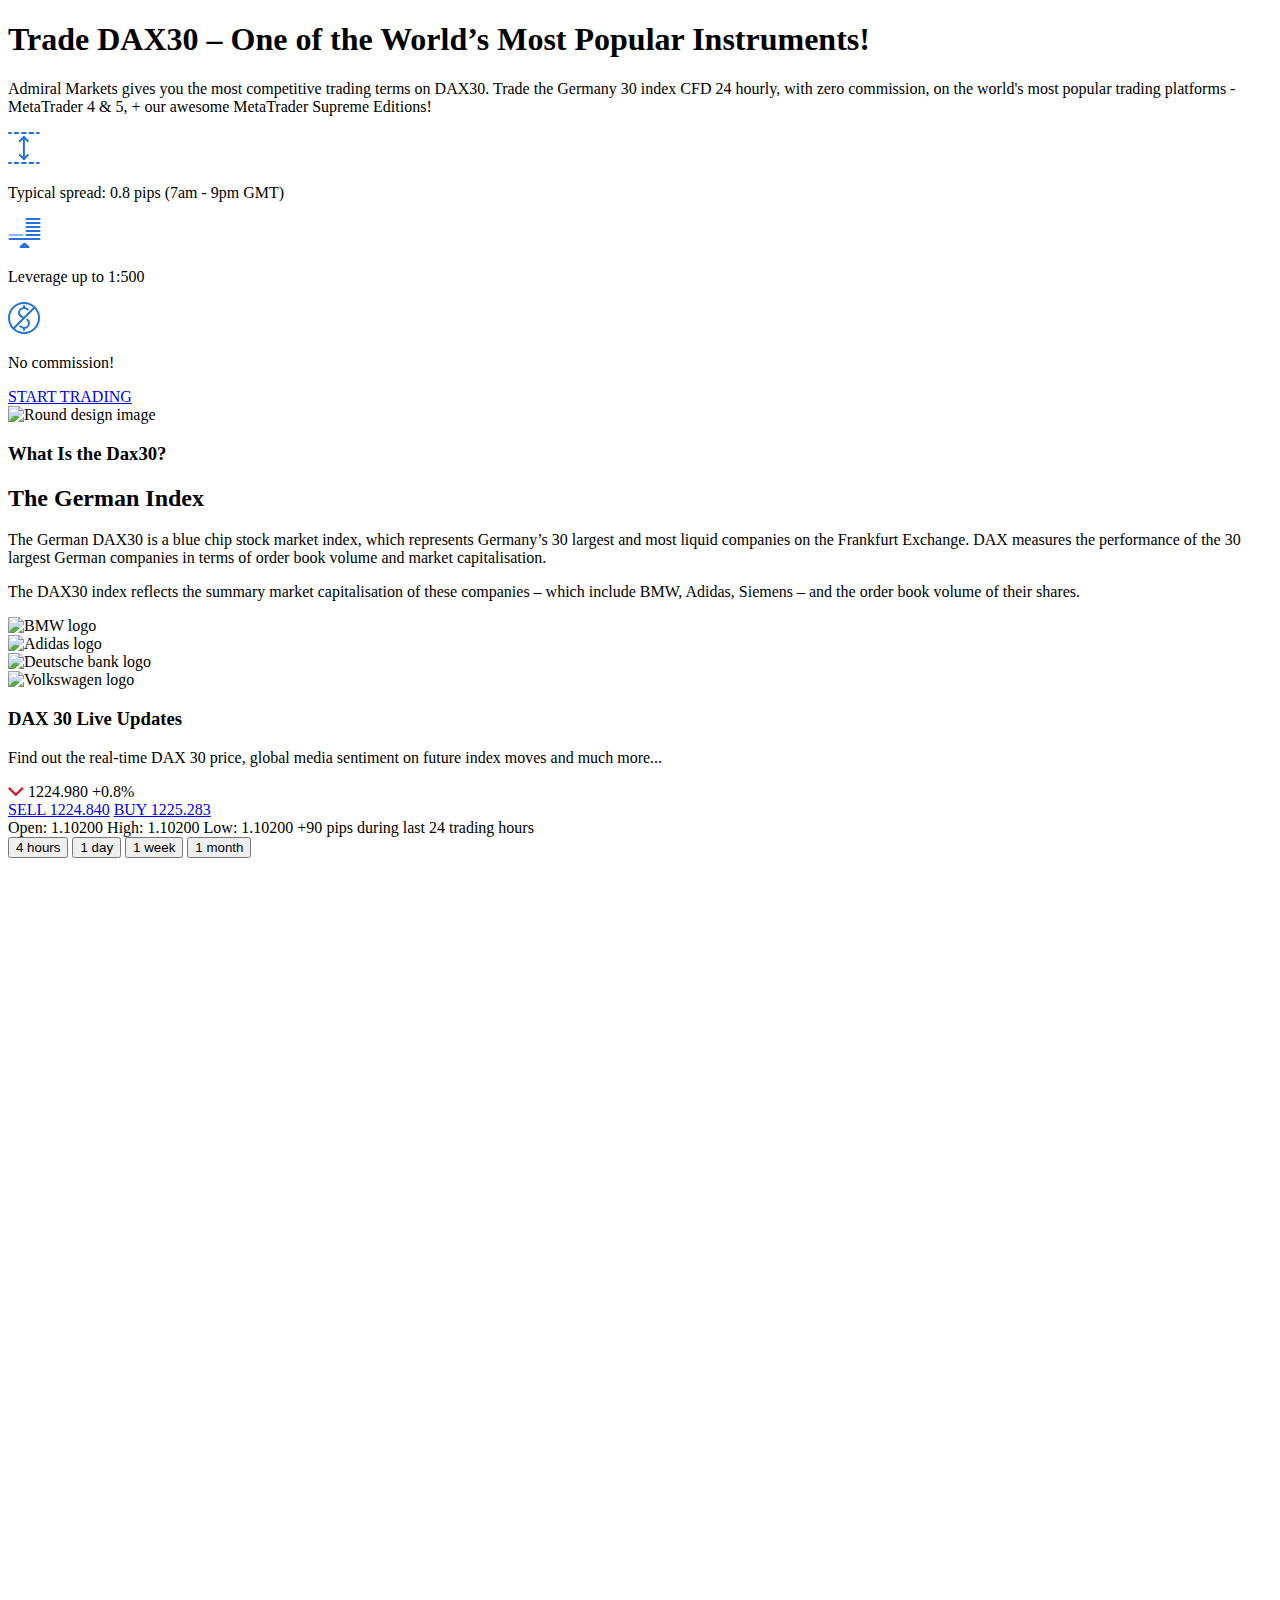
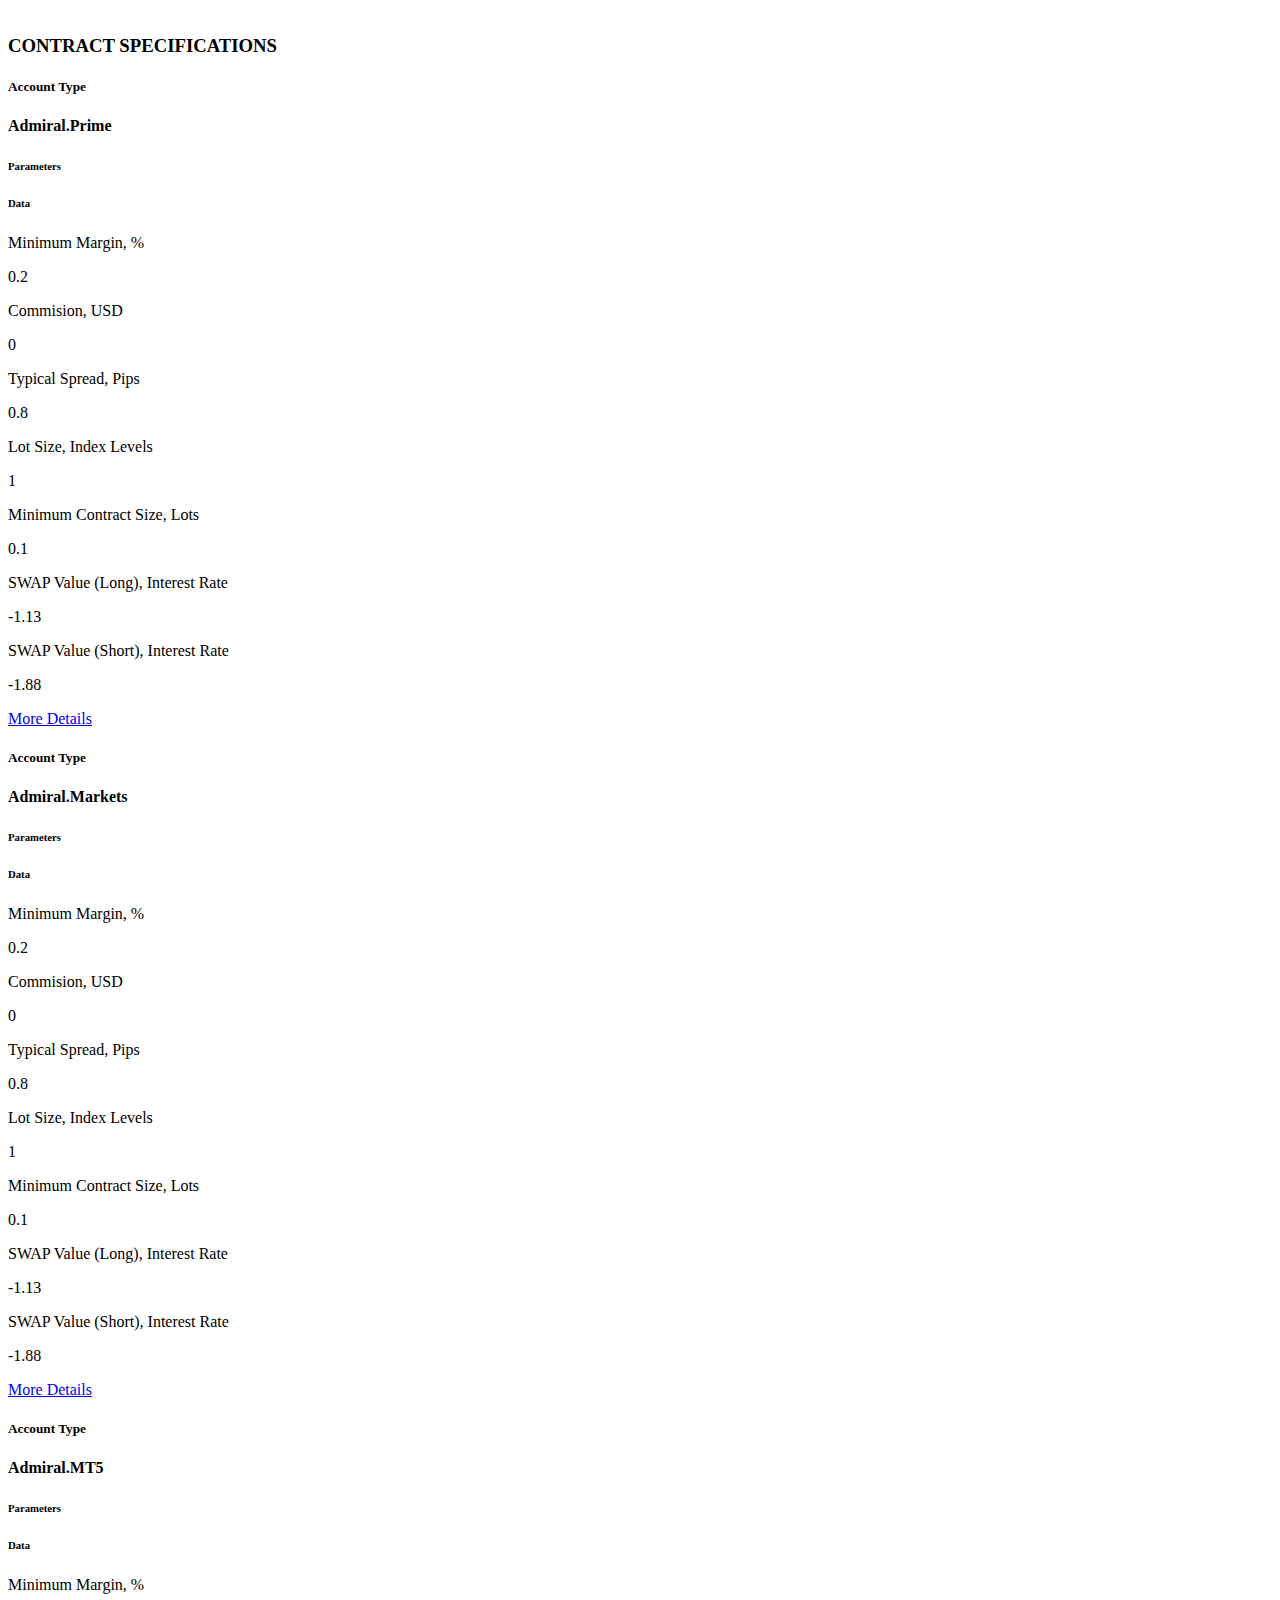
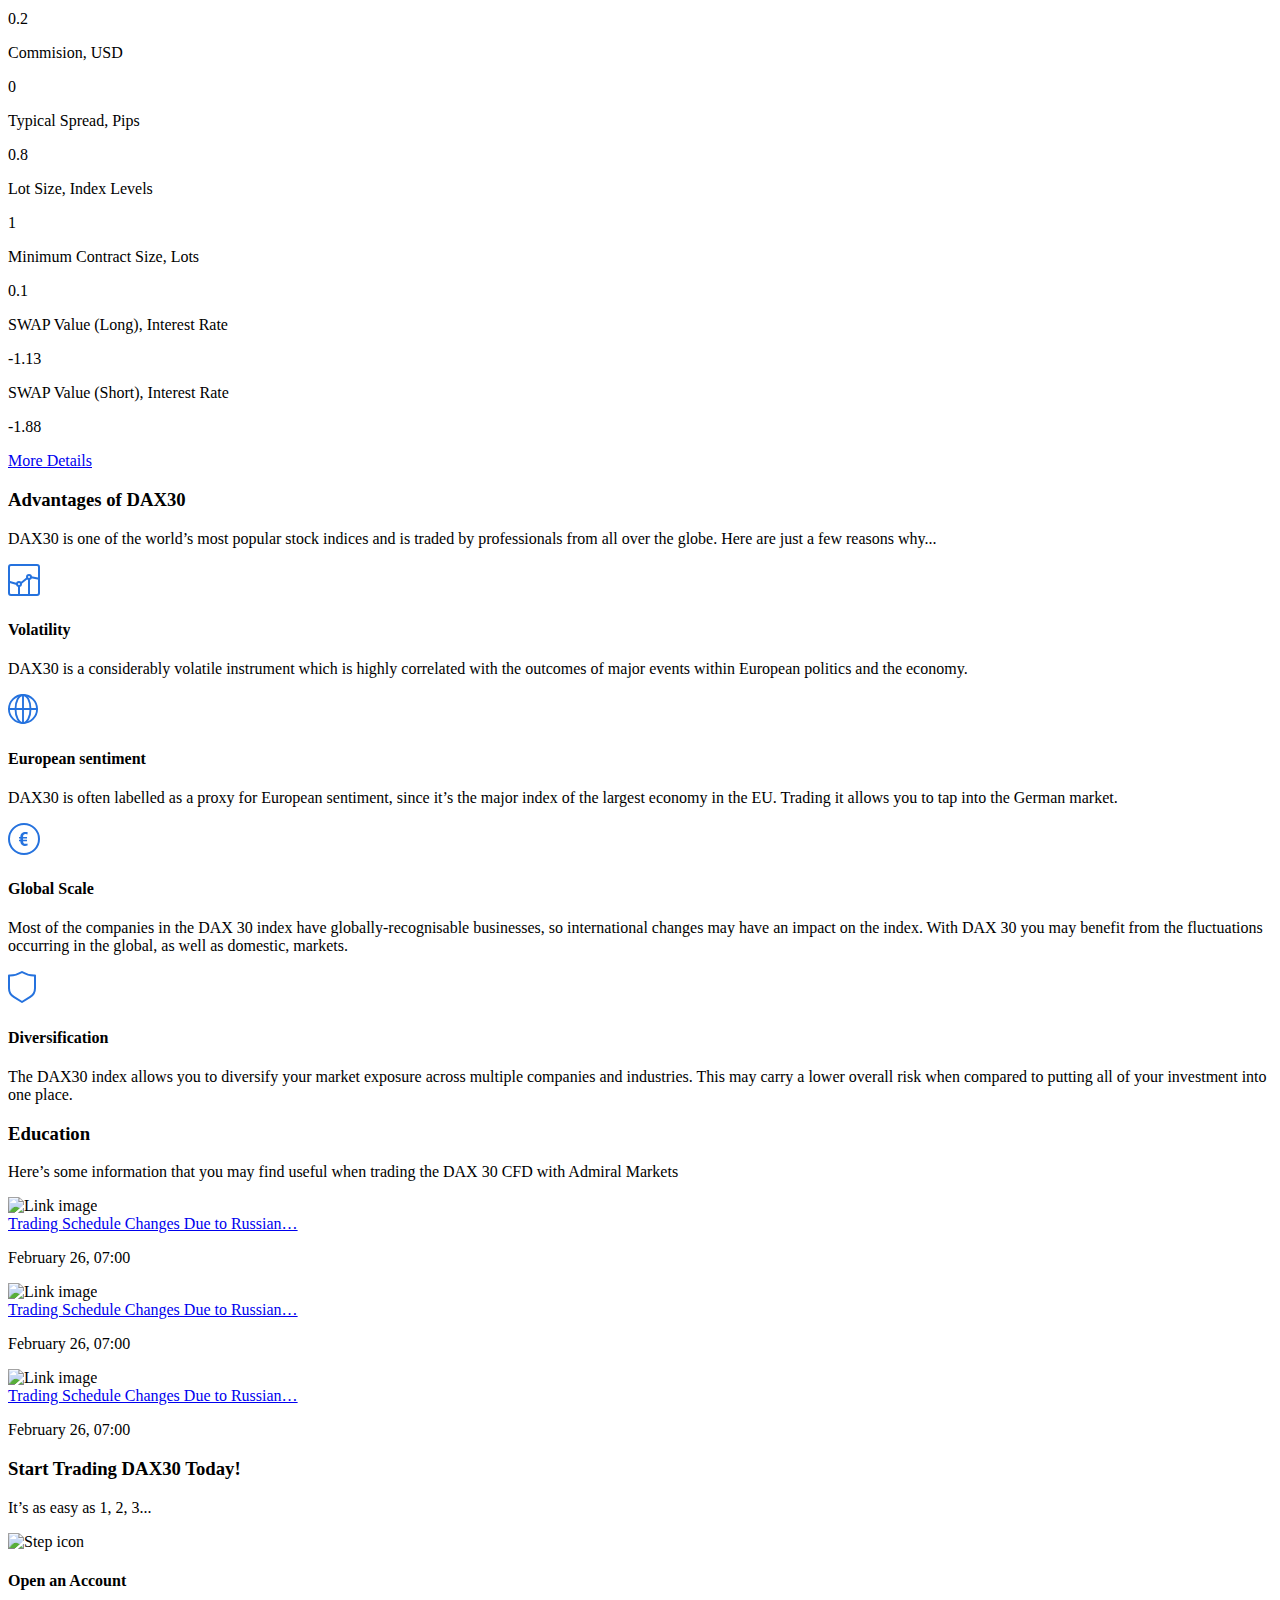
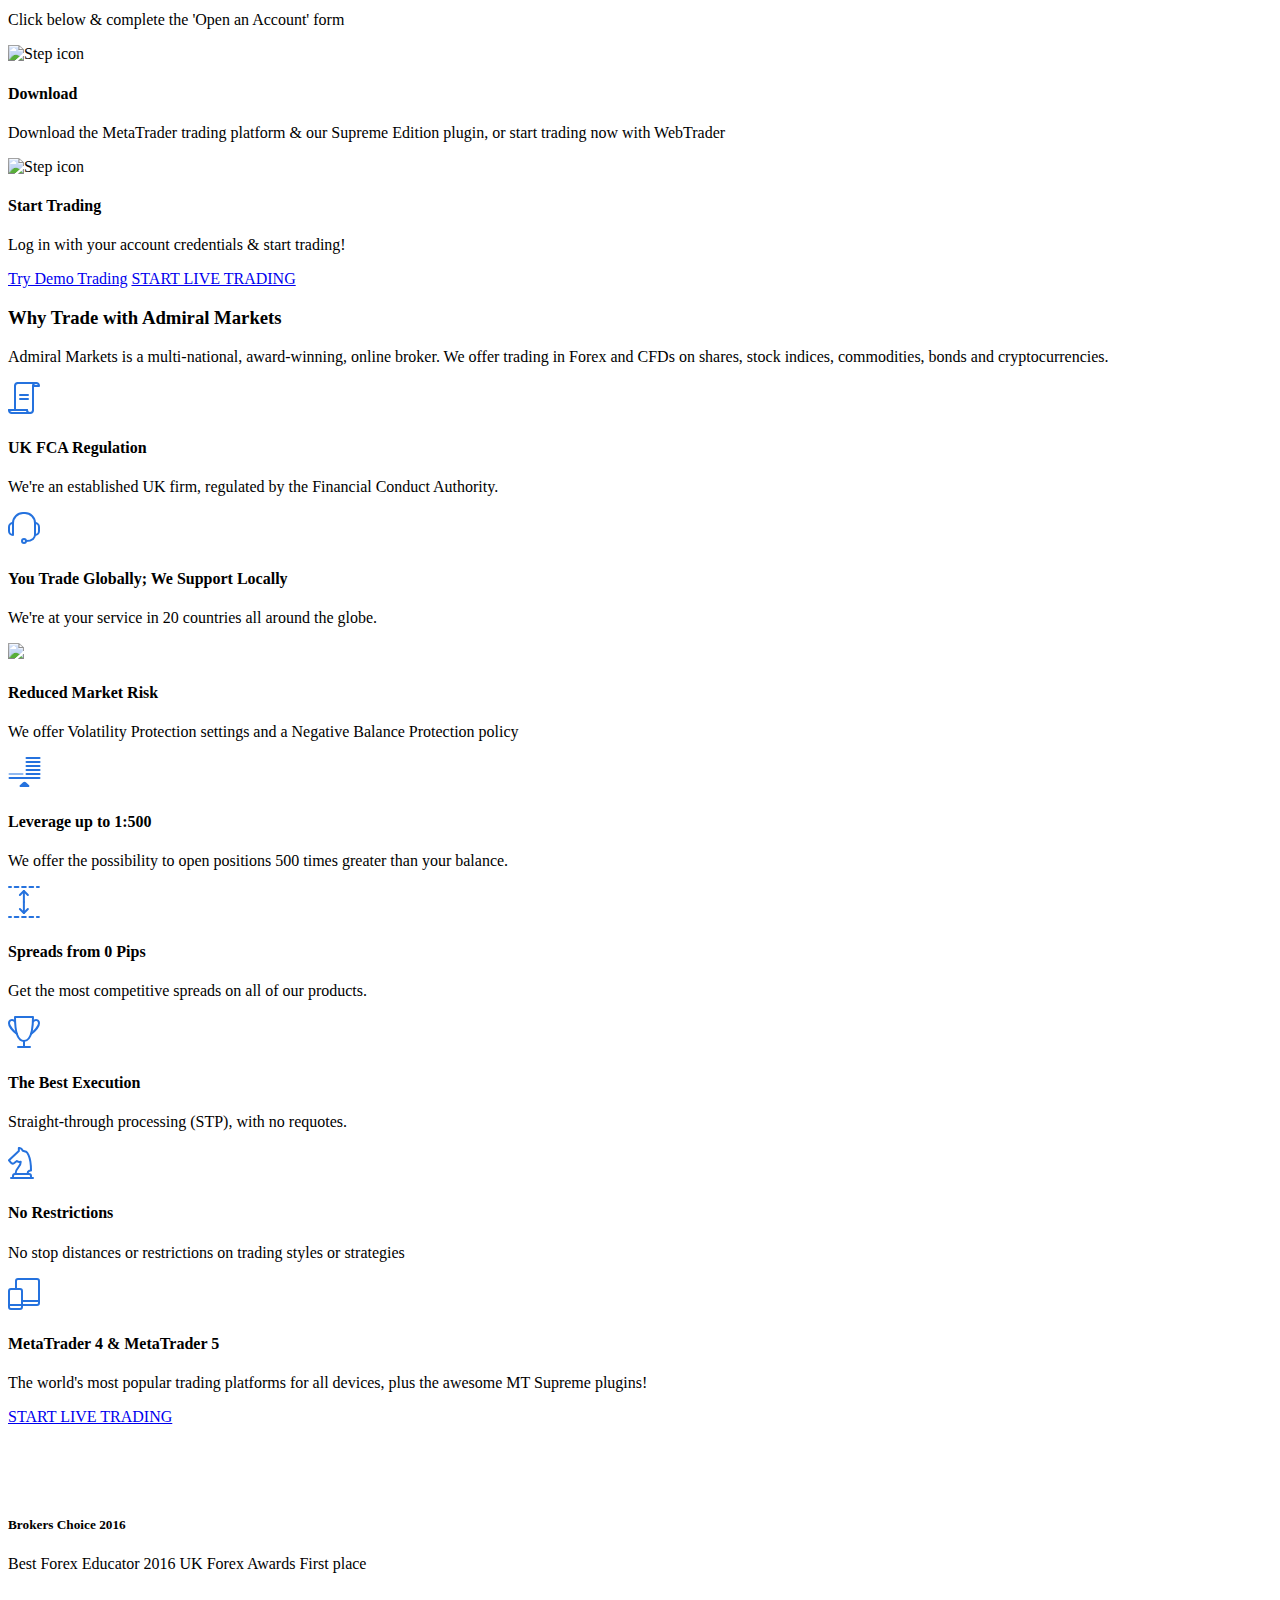
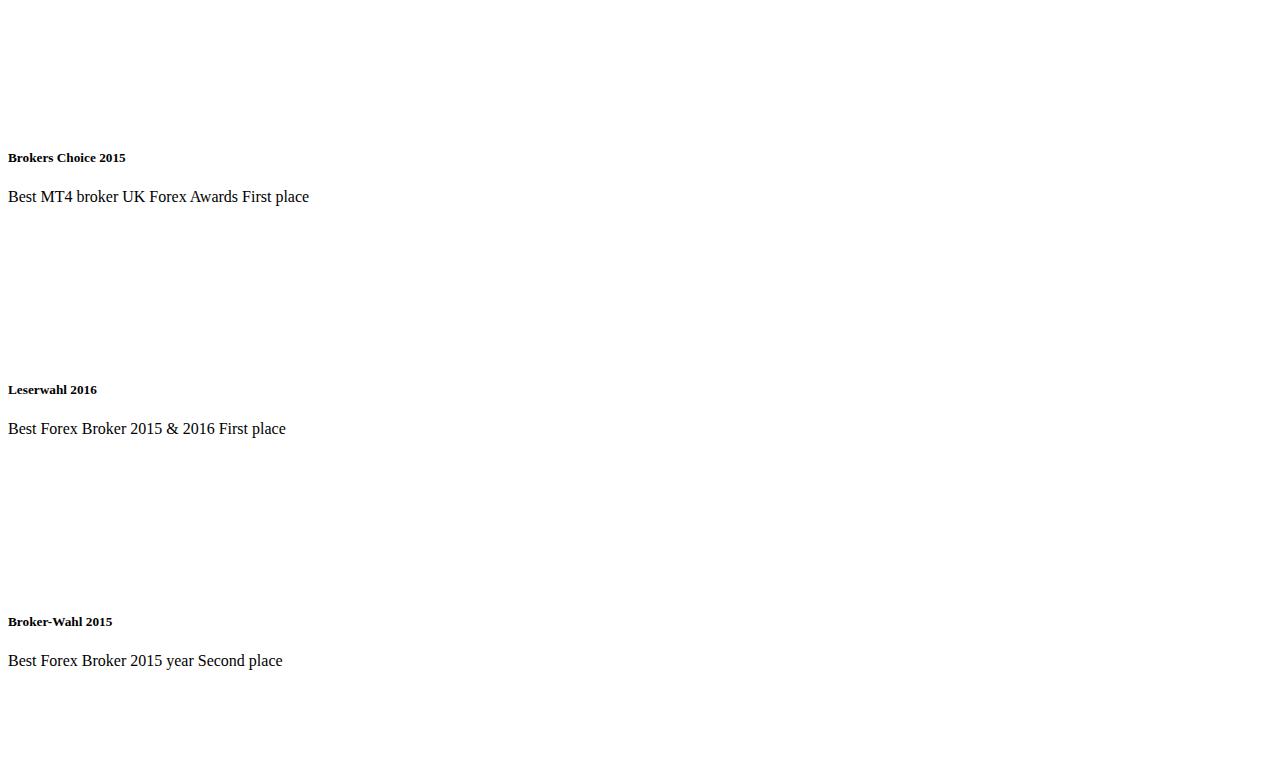
==== commit a351db4a: "Merge branch 'master' of https://github.com/badz0/badz0.github.io" ====
--- a/index.html
+++ b/index.html
@@ -4,18 +4,21 @@
 <head>
     <meta charset="utf-8">
     <meta name="viewport" content="width=device-width, initial-scale=1.0">
-    <title>Home</title>
-    <base href="/">
-    <link href="http://fonts.googleapis.com/css?family=Open+Sans:400,300,600,700,800" rel='stylesheet' type='text/css'>
-    <link href="https://fonts.googleapis.com/css?family=Roboto:300,400,500" rel="stylesheet">
-    <!--<link rel="shortcut icon" href="favicon.ico" type="image/x-icon">-->
-    <link href="https://cdnjs.cloudflare.com/ajax/libs/font-awesome/4.5.0/css/font-awesome.min.css" rel="stylesheet" type="text/css">
+    <title>DAX30</title>
+    <link href="//fonts.googleapis.com/css?family=Open+Sans:400,300,600,700,800" rel='stylesheet' type='text/css'>
+    <link href="//fonts.googleapis.com/css?family=Roboto:300,400,500" rel="stylesheet">
     <link href="./css/styles.css" rel="stylesheet" type="text/css">
     <link href="./css/components/libs/slick.css" rel="stylesheet" type="text/css">
-    
 </head>
 
 <body>
+    <!--[if IE]>
+    <style>
+        .specification {
+            opacity: .3;
+        }
+    </style>
+    <![endif]-->
     <section class="dax30-main">
         <div class="dax30-container">
             <h1 class="dax30-main__title">
@@ -159,7 +162,48 @@
             <p class="dax30-live__text dax30-text">
                 Find out the real-time DAX 30 price, global media sentiment on future index moves and much more...
             </p>
-            <iframe frameborder="0" width="100%" height="auto" class="dax30-live__frame"></iframe>
+            <div class="dax30-live__status-wrapper">
+                <div class="dax30-live__status">
+                    <svg class="dax30-live__status-arrow-down" width="16px" height="10px" viewBox="0 0 16 10" version="1.1" xmlns="http://www.w3.org/2000/svg"
+                        xmlns:xlink="http://www.w3.org/1999/xlink">
+                        <g id="Instruments" stroke="none" stroke-width="1" fill="none" fill-rule="evenodd">
+                            <g id="AM-5.0-Instruments-page-2.1" transform="translate(-183.000000, -1491.000000)" fill-rule="nonzero" fill="#DA1924">
+                                <g id="Section" transform="translate(0.000000, 1266.000000)">
+                                    <g id="Current-state" transform="translate(140.000000, 195.000000)">
+                                        <g id="Group-3" transform="translate(43.000000, 20.000000)">
+                                            <polygon id="Shape" points="0 11.6274067 6.9996134 18.525316 7.82621004 19.3399022 8.6531655 18.5256691 15.6588546 11.6277598 14.005661 10 6.99997191 16.8979093 8.65352401 16.8982624 1.65391062 10.0003532"></polygon>
+                                        </g>
+                                    </g>
+                                </g>
+                            </g>
+                        </g>
+                    </svg>
+                    <span class="dax30-live__status-text">
+                        1224.980
+                    </span>
+                    <span class="dax30-live__status-text--green">+0.8%</span>
+                </div>
+                <div class="dax30-live__btns-wrapper">
+                    <a href="#" class="dax30-live__sell-btn custom-btn">SELL 1224.840</a>
+                    <a href="#" class="dax30-live__buy-btn custom-btn">BUY 1225.283</a>
+                </div>
+            </div>
+            <div class="dax30-live__data-line">
+                Open: <span class="dax30-live__data-line--black"> 1.10200</span> High: <span class="dax30-live__data-line--green">1.10200</span>                Low: <span class="dax30-live__data-line--red">1.10200</span>
+                <span class="dax30-live__data-line--blue">+90</span> pips during last 24 trading hours
+            </div>
+            <div class="dax30-live__charts">
+                <div class="dax30-live__tabs">
+                    <button class="dax30-live__tab-btn" id="dax30-hours-btn">4 hours</button>
+                    <button class="dax30-live__tab-btn" id="dax30-day-btn">1 day</button>
+                    <button class="dax30-live__tab-btn" id="dax30-week-btn">1 week</button>
+                    <button class="dax30-live__tab-btn active-tab" id="dax30-month-btn">1 month</button>
+                </div>
+                <div class="dax30-live__chart">
+                    <canvas class="dax30-live__canvas-chart" id="dax30-chart" width="800" height="450"></canvas>
+                </div>
+            </div>
+            <iframe frameborder="0" width="100%" height="300" class="dax30-live__frame"></iframe>
             <h3 class="dax30-live__spec-subtitle dax30-subtitle">
                 CONTRACT SPECIFICATIONS
             </h3>
@@ -205,8 +249,8 @@
                         <p class="specification__prop">SWAP Value (Short), Interest Rate</p>
                         <p class="specification__value">-1.88</p>
                     </div>
-                    <div class="specification__link">
-                        <a href="#">More Details</a>
+                    <div class="specification__link-wrapper">
+                        <a href="#" class="specification__link">More Details</a>
                     </div>
                 </div>
                 <div class="dax30-live__specification specification" name="Admiral.Markets">
@@ -248,8 +292,8 @@
                         <p class="specification__prop">SWAP Value (Short), Interest Rate</p>
                         <p class="specification__value">-1.88</p>
                     </div>
-                    <div class="specification__link">
-                        <a href="#">More Details</a>
+                    <div class="specification__link-wrapper">
+                        <a href="#" class="specification__link">More Details</a>
                     </div>
                 </div>
 
@@ -291,13 +335,12 @@
                     <div class="specification__row">
                         <p class="specification__prop">SWAP Value (Short), Interest Rate</p>
                         <p class="specification__value">-1.88</p>
-                    </div>
-                    <div class="specification__link">
-                        <a href="#">More Details</a>
-                    </div>
-                </div>
-            </div>
-        </div>
+                        <div class="specification__link-wrapper">
+                            <a href="#" class="specification__link">More Details</a>
+                        </div>
+                    </div>
+                </div>
+            </div>
     </section>
     <section class="dax30-advantages">
         <div class="dax30-container">
@@ -348,36 +391,6 @@
                 </div>
                 <div class="dax30-advantages__benefit">
                     <div class="dax30-advantages__benefit-icon">
-                        <svg aria-label="Benefit icon" width="32px" height="32px" viewBox="0 0 32 32" version="1.1" xmlns="http://www.w3.org/2000/svg"
-                            xmlns:xlink="http://www.w3.org/1999/xlink">
-                            <g id="Instruments" stroke="none" stroke-width="1" fill="none" fill-rule="evenodd">
-                                <g id="AM-5.0-Instruments-page-2.1" transform="translate(-554.000000, -3522.000000)">
-                                    <g id="Section" transform="translate(0.000000, 3287.000000)">
-                                        <g id="Benefit" transform="translate(440.000000, 221.000000)">
-                                            <g id="icon-81" transform="translate(115.000000, 15.000000)">
-                                                <circle id="Oval-2" stroke="#2572DE" stroke-width="2" stroke-linecap="round" stroke-linejoin="round" cx="15" cy="15" r="15"></circle>
-                                                <path d="M18.0341797,17.203125 L14.0634766,17.203125 L14.0634766,17.2773438 C14.0634766,18.0937541 14.2722147,18.7215147 14.6896973,19.1606445 C15.1071798,19.5997743 15.687008,19.8193359 16.4291992,19.8193359 C16.787925,19.8193359 17.1389143,19.7930504 17.4821777,19.7404785 C17.8254412,19.6879066 18.1547836,19.60905 18.4702148,19.5039062 L18.6650391,21.6098633 C18.3124982,21.7026372 17.947593,21.7737628 17.5703125,21.8232422 C17.193032,21.8727216 16.8126647,21.8974609 16.4291992,21.8974609 C14.9138922,21.8974609 13.689295,21.4799846 12.7553711,20.6450195 C11.8214472,19.8100544 11.3544922,18.6875071 11.3544922,17.2773438 L11.3544922,17.203125 L10,17.203125 L10,15.7836914 L11.3544922,15.7836914 L11.3544922,14.3920898 L10,14.3920898 L10,12.9726562 L11.3544922,12.9726562 L11.3544922,12.8520508 C11.3544922,11.3800382 11.8199009,10.2033735 12.7507324,9.32202148 C13.6815639,8.44066942 14.9015224,8 16.4106445,8 C16.7817401,8 17.1450991,8.02473934 17.5007324,8.07421875 C17.8563657,8.12369816 18.244464,8.19482375 18.6650391,8.28759766 L18.4702148,10.4121094 C18.1424137,10.3131505 17.8037941,10.2342939 17.4543457,10.1755371 C17.1048973,10.1167803 16.7570004,10.0874023 16.4106445,10.0874023 C15.6808232,10.0874023 15.1071798,10.3317033 14.6896973,10.8203125 C14.2722147,11.3089217 14.0634766,11.9799762 14.0634766,12.8334961 L14.0634766,12.9726562 L18.0341797,12.9726562 L18.0341797,14.3920898 L14.0634766,14.3920898 L14.0634766,15.7836914 L18.0341797,15.7836914 L18.0341797,17.203125 Z"
-                                                    id="€" fill="#2572DE"></path>
-                                            </g>
-                                        </g>
-                                    </g>
-                                </g>
-                            </g>
-                        </svg>
-                    </div>
-                    <div class="dax30-advantages__benefit-body">
-                        <h4 class="dax30-advantages__benefit-title">
-                            Global Scale
-                        </h4>
-                        <p class="dax30-advantages__benefit-text dax30-text">
-                            Most of the companies in the DAX 30 index have globally-recognisable businesses, so international changes may have an impact
-                            on the index. With DAX 30 you may benefit from the fluctuations occurring in the global, as well
-                            as domestic, markets.
-                        </p>
-                    </div>
-                </div>
-                <div class="dax30-advantages__benefit">
-                    <div class="dax30-advantages__benefit-icon">
                         <svg aria-label="Benefit icon" width="30px" height="30px" viewBox="0 0 32 32" version="1.1" xmlns="http://www.w3.org/2000/svg"
                             xmlns:xlink="http://www.w3.org/1999/xlink">
                             <g id="Instruments" stroke="none" stroke-width="1" fill="none" fill-rule="evenodd" stroke-linecap="round" stroke-linejoin="round">
@@ -403,6 +416,36 @@
                         <p class="dax30-advantages__benefit-text dax30-text">
                             DAX30 is often labelled as a proxy for European sentiment, since it’s the major index of the largest economy in the EU. Trading
                             it allows you to tap into the German market.
+                        </p>
+                    </div>
+                </div>
+                <div class="dax30-advantages__benefit">
+                    <div class="dax30-advantages__benefit-icon">
+                        <svg aria-label="Benefit icon" width="32px" height="32px" viewBox="0 0 32 32" version="1.1" xmlns="http://www.w3.org/2000/svg"
+                            xmlns:xlink="http://www.w3.org/1999/xlink">
+                            <g id="Instruments" stroke="none" stroke-width="1" fill="none" fill-rule="evenodd">
+                                <g id="AM-5.0-Instruments-page-2.1" transform="translate(-554.000000, -3522.000000)">
+                                    <g id="Section" transform="translate(0.000000, 3287.000000)">
+                                        <g id="Benefit" transform="translate(440.000000, 221.000000)">
+                                            <g id="icon-81" transform="translate(115.000000, 15.000000)">
+                                                <circle id="Oval-2" stroke="#2572DE" stroke-width="2" stroke-linecap="round" stroke-linejoin="round" cx="15" cy="15" r="15"></circle>
+                                                <path d="M18.0341797,17.203125 L14.0634766,17.203125 L14.0634766,17.2773438 C14.0634766,18.0937541 14.2722147,18.7215147 14.6896973,19.1606445 C15.1071798,19.5997743 15.687008,19.8193359 16.4291992,19.8193359 C16.787925,19.8193359 17.1389143,19.7930504 17.4821777,19.7404785 C17.8254412,19.6879066 18.1547836,19.60905 18.4702148,19.5039062 L18.6650391,21.6098633 C18.3124982,21.7026372 17.947593,21.7737628 17.5703125,21.8232422 C17.193032,21.8727216 16.8126647,21.8974609 16.4291992,21.8974609 C14.9138922,21.8974609 13.689295,21.4799846 12.7553711,20.6450195 C11.8214472,19.8100544 11.3544922,18.6875071 11.3544922,17.2773438 L11.3544922,17.203125 L10,17.203125 L10,15.7836914 L11.3544922,15.7836914 L11.3544922,14.3920898 L10,14.3920898 L10,12.9726562 L11.3544922,12.9726562 L11.3544922,12.8520508 C11.3544922,11.3800382 11.8199009,10.2033735 12.7507324,9.32202148 C13.6815639,8.44066942 14.9015224,8 16.4106445,8 C16.7817401,8 17.1450991,8.02473934 17.5007324,8.07421875 C17.8563657,8.12369816 18.244464,8.19482375 18.6650391,8.28759766 L18.4702148,10.4121094 C18.1424137,10.3131505 17.8037941,10.2342939 17.4543457,10.1755371 C17.1048973,10.1167803 16.7570004,10.0874023 16.4106445,10.0874023 C15.6808232,10.0874023 15.1071798,10.3317033 14.6896973,10.8203125 C14.2722147,11.3089217 14.0634766,11.9799762 14.0634766,12.8334961 L14.0634766,12.9726562 L18.0341797,12.9726562 L18.0341797,14.3920898 L14.0634766,14.3920898 L14.0634766,15.7836914 L18.0341797,15.7836914 L18.0341797,17.203125 Z"
+                                                    id="€" fill="#2572DE"></path>
+                                            </g>
+                                        </g>
+                                    </g>
+                                </g>
+                            </g>
+                        </svg>
+                    </div>
+                    <div class="dax30-advantages__benefit-body">
+                        <h4 class="dax30-advantages__benefit-title">
+                            Global Scale
+                        </h4>
+                        <p class="dax30-advantages__benefit-text dax30-text">
+                            Most of the companies in the DAX 30 index have globally-recognisable businesses, so international changes may have an impact
+                            on the index. With DAX 30 you may benefit from the fluctuations occurring in the global, as well
+                            as domestic, markets.
                         </p>
                     </div>
                 </div>
@@ -609,6 +652,19 @@
                 </div>
                 <div class="dax30-why-trade__reason">
                     <div class="dax30-why-trade__reason-icon">
+                        <img src="./imgs/shield-icon.png">
+                    </div>
+                    <div class="dax30-why-trade__reason-body">
+                        <h4 class="dax30-why-trade__reason-title">
+                            Reduced Market Risk
+                        </h4>
+                        <p class="dax30-why-trade__reason-text dax30-text dax30-text">
+                            We offer Volatility Protection settings and a Negative Balance Protection policy
+                        </p>
+                    </div>
+                </div>
+                <div class="dax30-why-trade__reason">
+                    <div class="dax30-why-trade__reason-icon">
                         <svg aria-label="Reason icon" width="33px" height="30px" viewBox="0 0 33 30" version="1.1" xmlns="http://www.w3.org/2000/svg"
                             xmlns:xlink="http://www.w3.org/1999/xlink">
                             <g id="Instruments" stroke="none" stroke-width="1" fill="none" fill-rule="evenodd">
@@ -638,23 +694,6 @@
                         </h4>
                         <p class="dax30-why-trade__reason-text dax30-text dax30-text">
                             We offer the possibility to open positions 500 times greater than your balance.
-                        </p>
-                    </div>
-                </div>
-                <div class="dax30-why-trade__reason">
-                    <div class="dax30-why-trade__reason-icon">
-                        <svg aria-label="Reason icon" xmlns="http://www.w3.org/2000/svg" width="28px" height="32px" xmlns:xlink="http://www.w3.org/1999/xlink"
-                            width="0.988cm" height="1.129cm">
-                            <image x="0px" y="0px" xlink:href="[data-uri]"
-                            />
-                        </svg>
-                    </div>
-                    <div class="dax30-why-trade__reason-body">
-                        <h4 class="dax30-why-trade__reason-title">
-                            Reduced Market Risk
-                        </h4>
-                        <p class="dax30-why-trade__reason-text dax30-text dax30-text">
-                            We offer Volatility Protection settings and a Negative Balance Protection policy
                         </p>
                     </div>
                 </div>
@@ -784,7 +823,9 @@
                 </div>
 
             </div>
-            <a href="#" class="dax30-why-trade__btn custom-btn">START LIVE TRADING</a>
+            <div class="dax30-why-trade__btn-wrapper">
+                <a href="#" class="dax30-why-trade__btn custom-btn">START LIVE TRADING</a>
+            </div>
 
         </div>
     </section>
@@ -917,14 +958,17 @@
     </section>
 
 
-    <script src="http://ajax.googleapis.com/ajax/libs/jquery/1.11.1/jquery.min.js"></script>
+    <script src="//ajax.googleapis.com/ajax/libs/jquery/1.11.1/jquery.min.js"></script>
     <!-- <script type="text/javascript" src="js/libs/slick.min.js"></script> -->
     <script type="text/javascript" src="./js/libs/slick.min.js"></script>
-    <script type="text/javascript" src="./js/bundle.js"></script>
+    <script type="text/javascript" src="./js/libs/moment.min.js"></script>
+    <script type="text/javascript" src="./js/libs/Chart.min.js"></script>
+    <script type="text/javascript" src="js/bundle.js"></script>
     <!--<script type="text/javascript" src="../js/vendors/bootstrap-select.js"></script>-->
     <!--[if lt IE 9]>
 <script src="http://html5shiv.googlecode.com/svn/trunk/html5.js"></script>
 <![endif]-->
+
 </body>
 
 
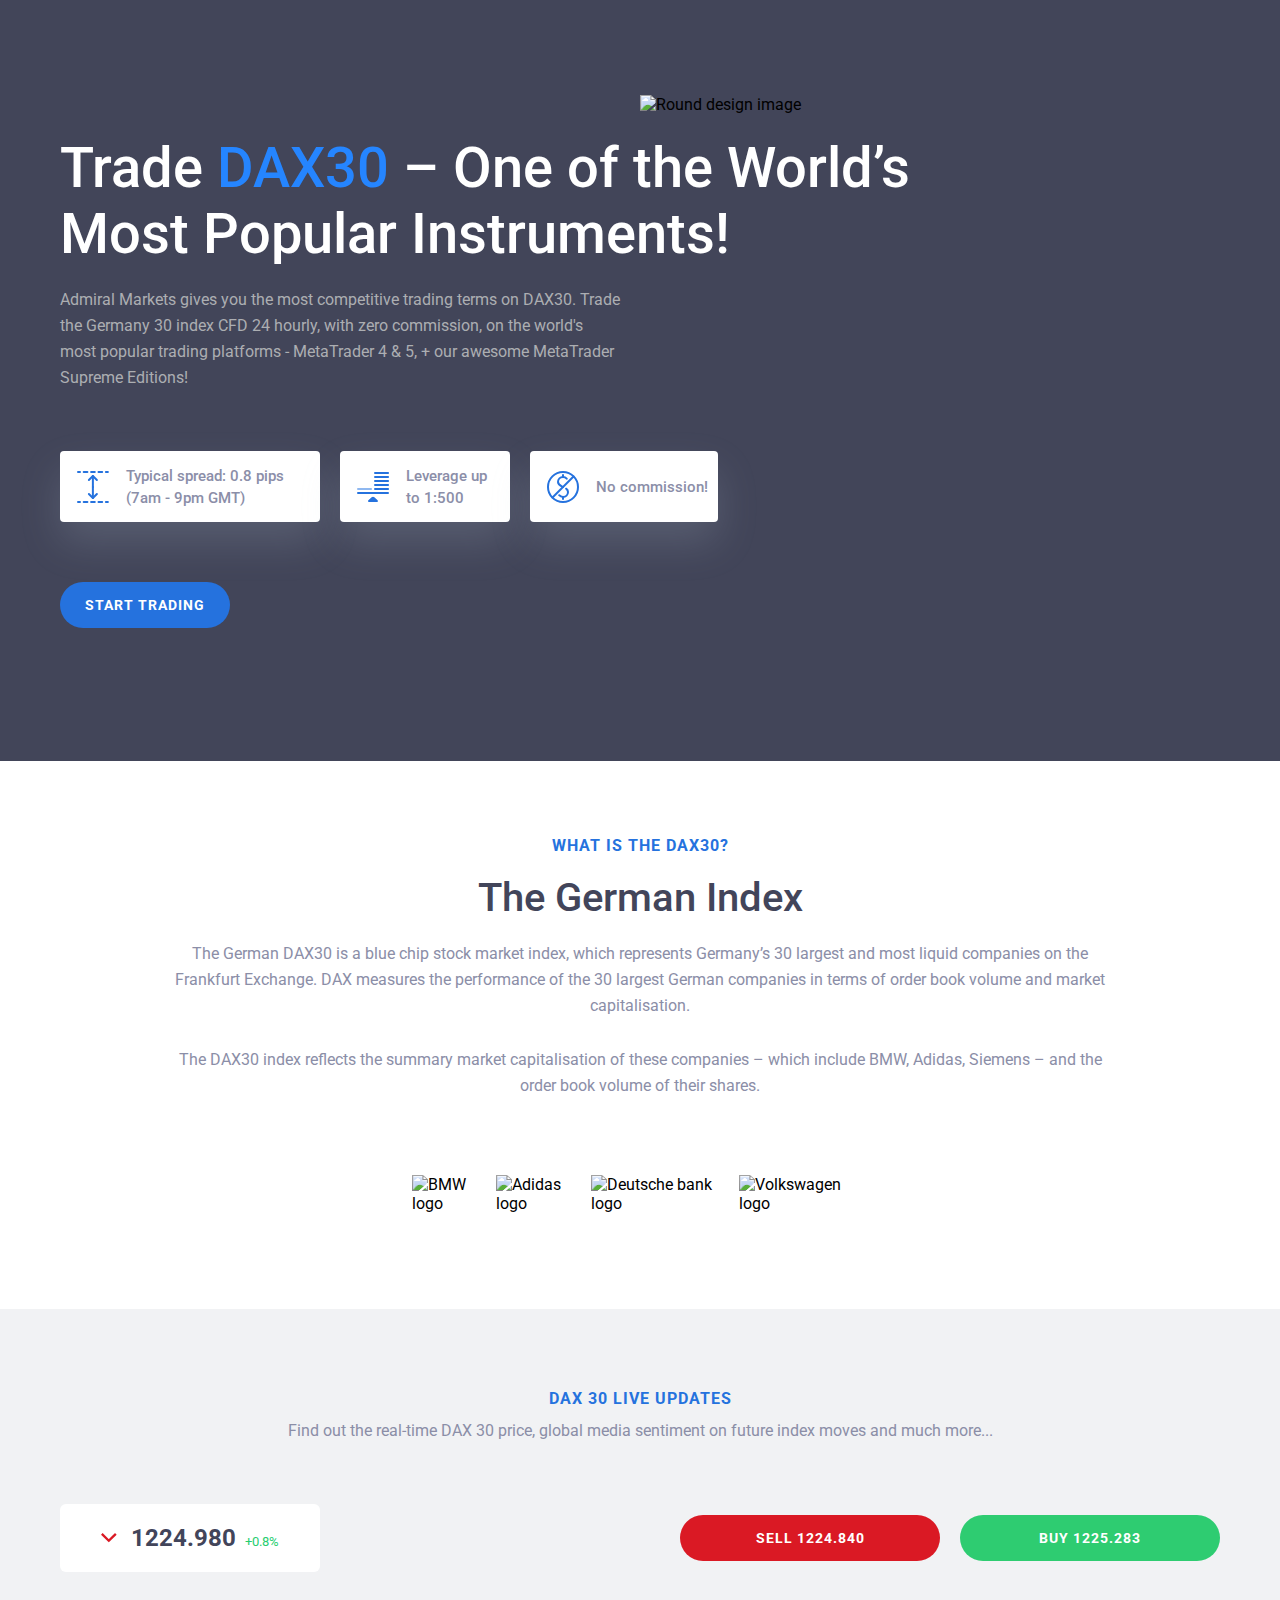
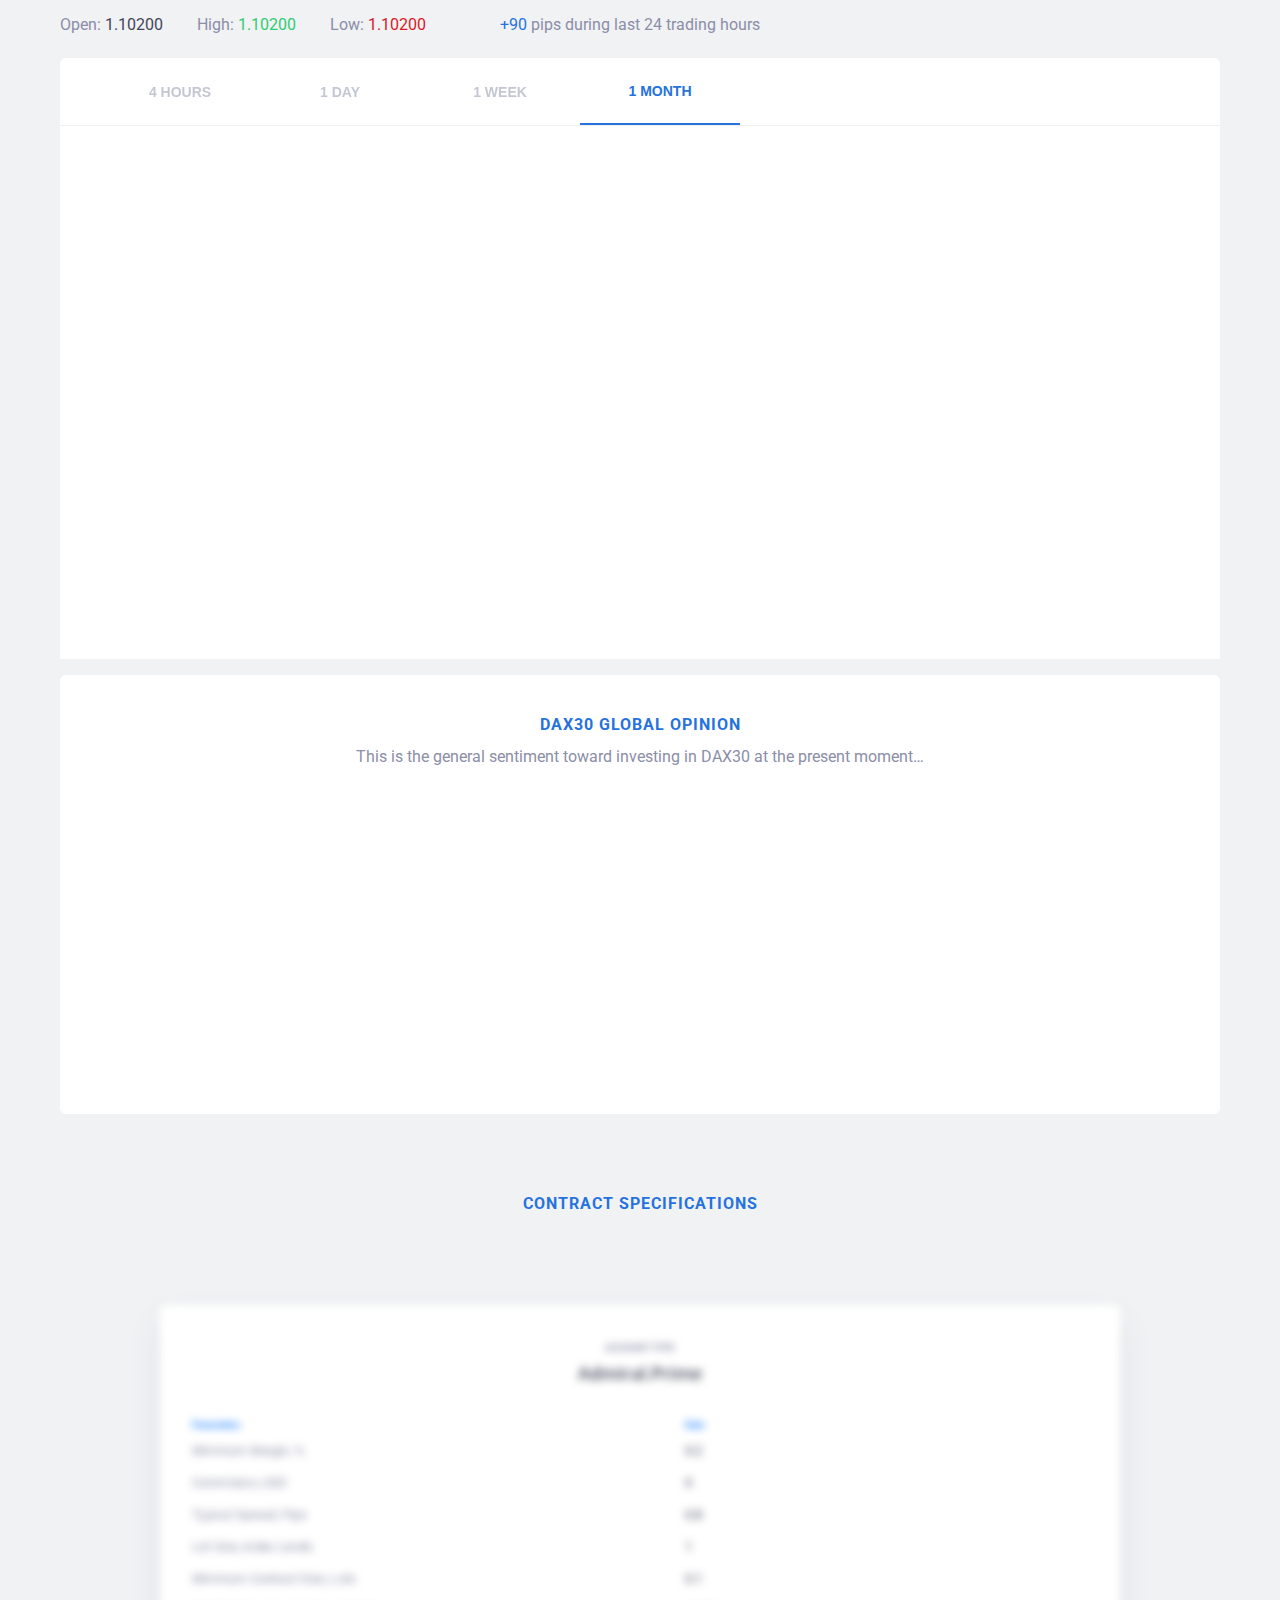
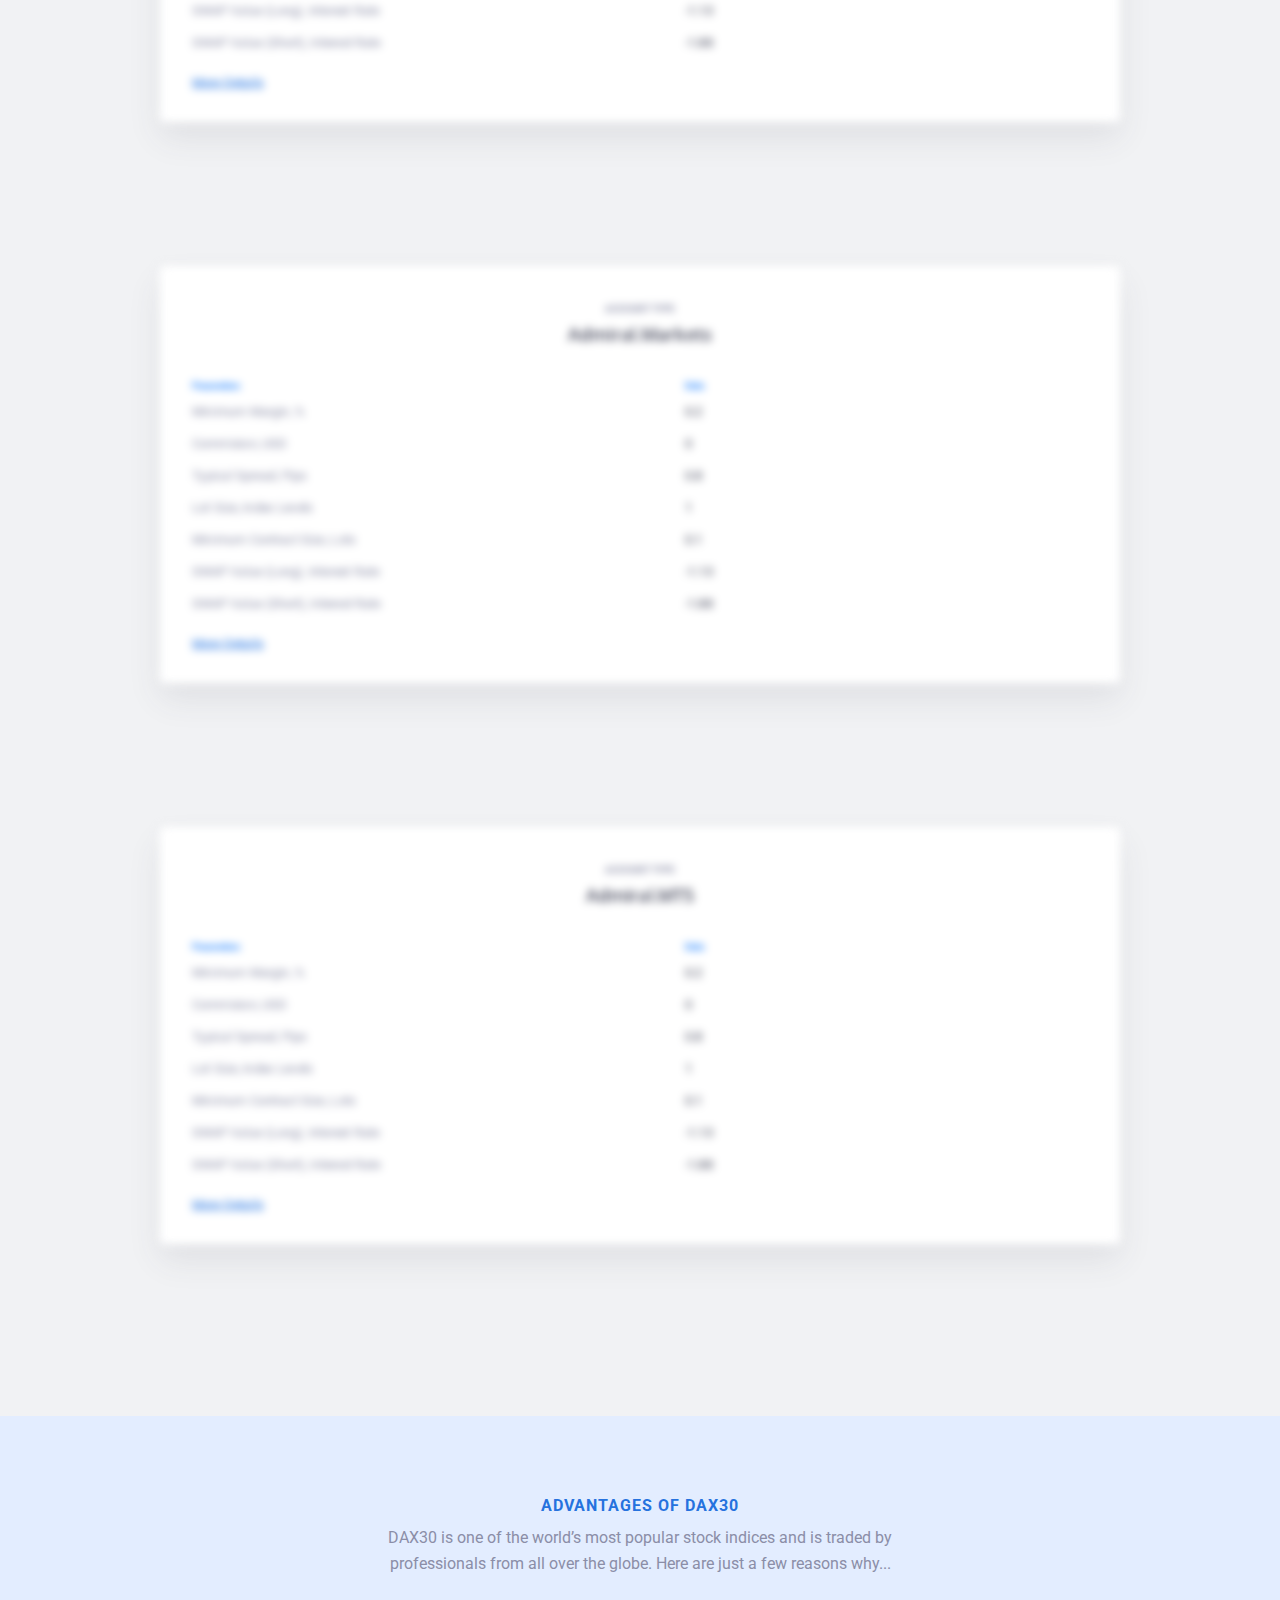
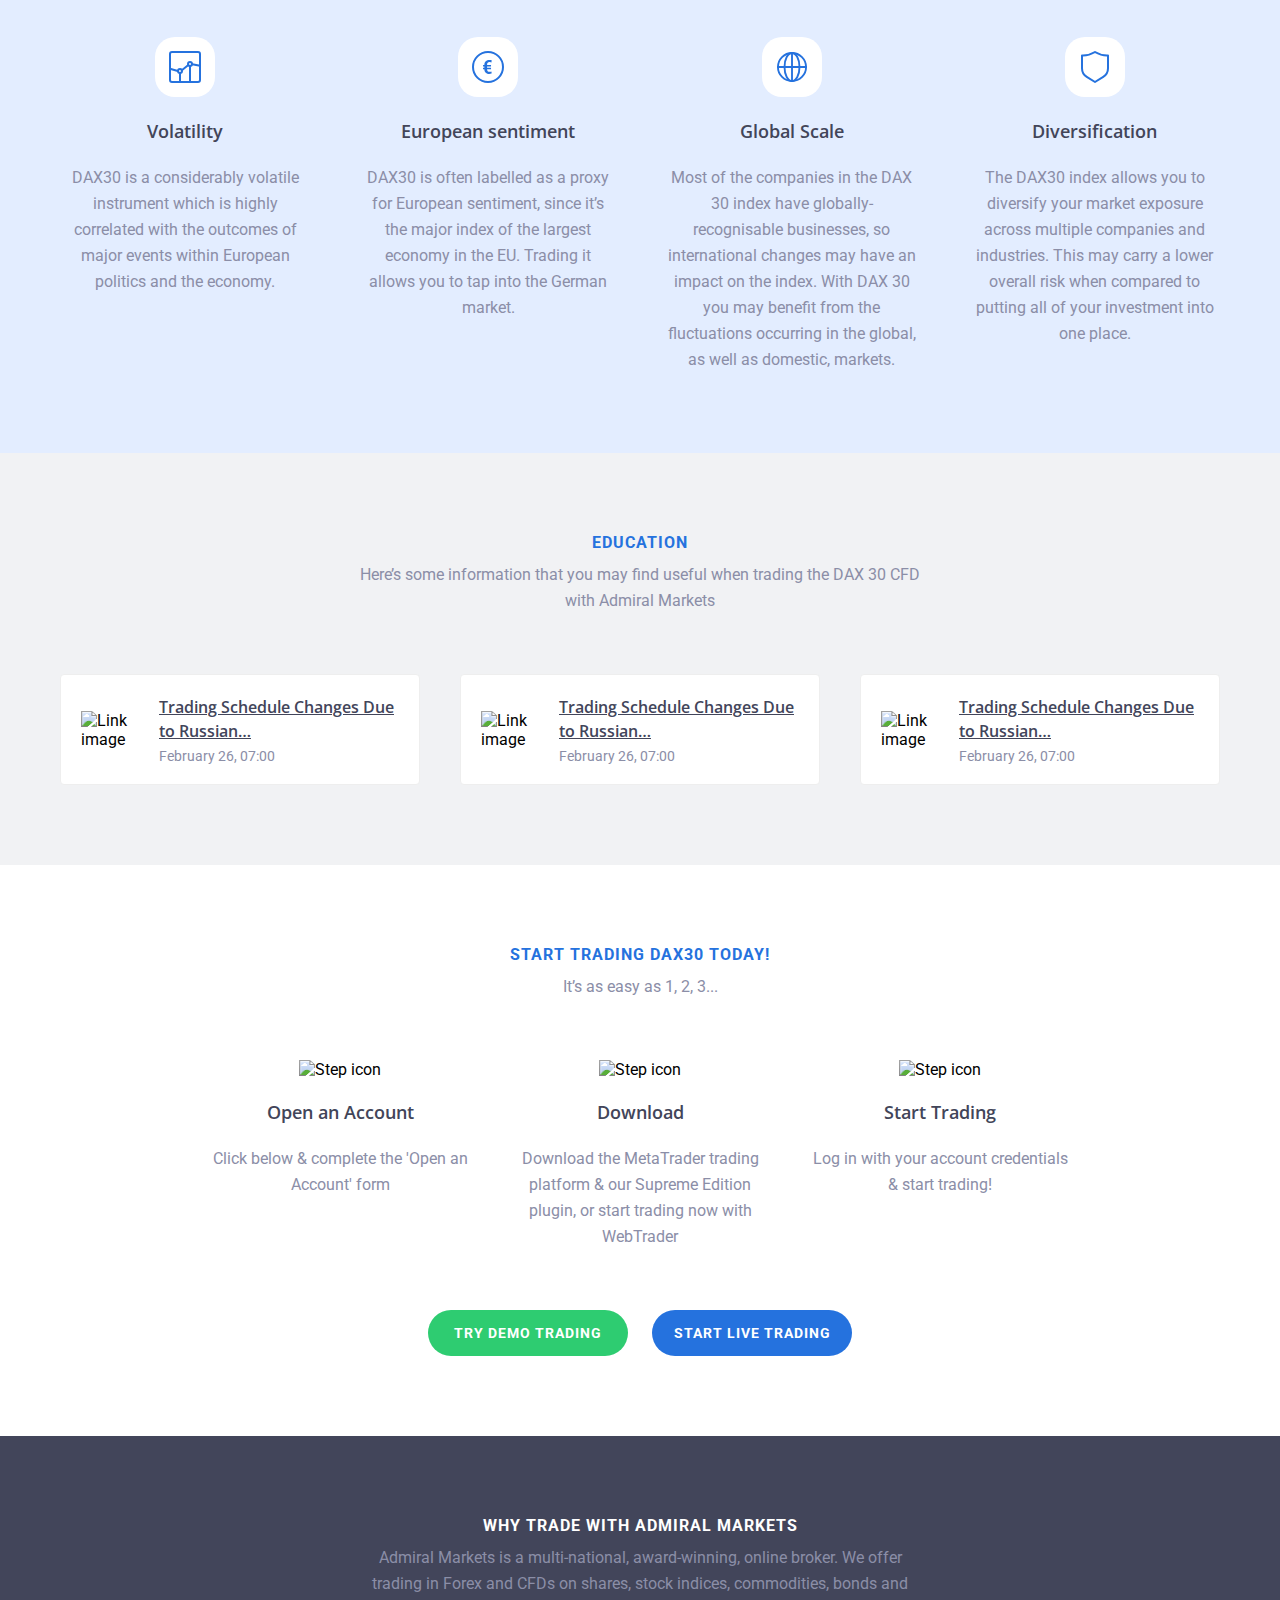
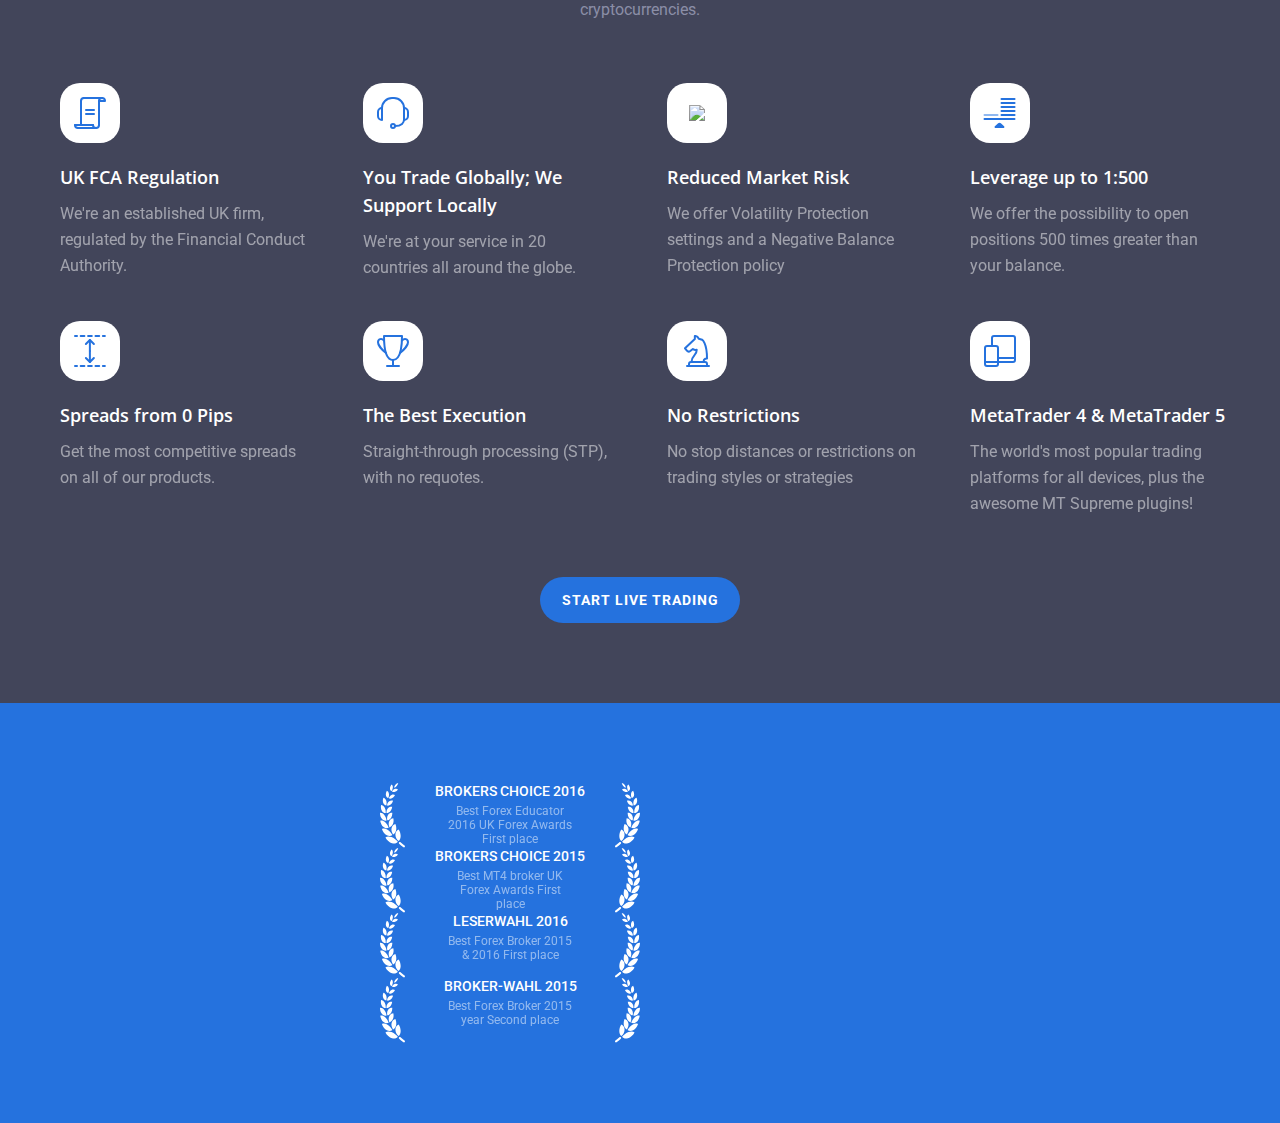
==== commit 205b6a1f: "daf" ====
--- a/index.html
+++ b/index.html
@@ -5,8 +5,8 @@
     <meta charset="utf-8">
     <meta name="viewport" content="width=device-width, initial-scale=1.0">
     <title>DAX30</title>
-    <link href="//fonts.googleapis.com/css?family=Open+Sans:400,300,600,700,800" rel='stylesheet' type='text/css'>
-    <link href="//fonts.googleapis.com/css?family=Roboto:300,400,500" rel="stylesheet">
+    <link href="http://fonts.googleapis.com/css?family=Open+Sans:400,300,600,700,800" rel='stylesheet' type='text/css'>
+    <link href="https://fonts.googleapis.com/css?family=Roboto:300,400,500" rel="stylesheet">
     <link href="./css/styles.css" rel="stylesheet" type="text/css">
     <link href="./css/components/libs/slick.css" rel="stylesheet" type="text/css">
 </head>
@@ -203,7 +203,15 @@
                     <canvas class="dax30-live__canvas-chart" id="dax30-chart" width="800" height="450"></canvas>
                 </div>
             </div>
-            <iframe frameborder="0" width="100%" height="300" class="dax30-live__frame"></iframe>
+            <div class="dax30-live__global">
+                <h3 class="dax30-live__global-title dax30-subtitle">
+                    DAX30 Global Opinion
+                </h3>
+                <p class="dax30-live__global-text dax30-text">
+                    This is the general sentiment toward investing in DAX30 at the present moment…
+                </p>
+                <iframe frameborder="0" width="300px" height="300" class="dax30-live__frame"></iframe>
+            </div>
             <h3 class="dax30-live__spec-subtitle dax30-subtitle">
                 CONTRACT SPECIFICATIONS
             </h3>
@@ -335,9 +343,9 @@
                     <div class="specification__row">
                         <p class="specification__prop">SWAP Value (Short), Interest Rate</p>
                         <p class="specification__value">-1.88</p>
-                        <div class="specification__link-wrapper">
-                            <a href="#" class="specification__link">More Details</a>
-                        </div>
+                    </div>
+                    <div class="specification__link-wrapper">
+                        <a href="#" class="specification__link">More Details</a>
                     </div>
                 </div>
             </div>
@@ -391,6 +399,35 @@
                 </div>
                 <div class="dax30-advantages__benefit">
                     <div class="dax30-advantages__benefit-icon">
+                        <svg aria-label="Benefit icon" width="32px" height="32px" viewBox="0 0 32 32" version="1.1" xmlns="http://www.w3.org/2000/svg"
+                            xmlns:xlink="http://www.w3.org/1999/xlink">
+                            <g id="Instruments" stroke="none" stroke-width="1" fill="none" fill-rule="evenodd">
+                                <g id="AM-5.0-Instruments-page-2.1" transform="translate(-554.000000, -3522.000000)">
+                                    <g id="Section" transform="translate(0.000000, 3287.000000)">
+                                        <g id="Benefit" transform="translate(440.000000, 221.000000)">
+                                            <g id="icon-81" transform="translate(115.000000, 15.000000)">
+                                                <circle id="Oval-2" stroke="#2572DE" stroke-width="2" stroke-linecap="round" stroke-linejoin="round" cx="15" cy="15" r="15"></circle>
+                                                <path d="M18.0341797,17.203125 L14.0634766,17.203125 L14.0634766,17.2773438 C14.0634766,18.0937541 14.2722147,18.7215147 14.6896973,19.1606445 C15.1071798,19.5997743 15.687008,19.8193359 16.4291992,19.8193359 C16.787925,19.8193359 17.1389143,19.7930504 17.4821777,19.7404785 C17.8254412,19.6879066 18.1547836,19.60905 18.4702148,19.5039062 L18.6650391,21.6098633 C18.3124982,21.7026372 17.947593,21.7737628 17.5703125,21.8232422 C17.193032,21.8727216 16.8126647,21.8974609 16.4291992,21.8974609 C14.9138922,21.8974609 13.689295,21.4799846 12.7553711,20.6450195 C11.8214472,19.8100544 11.3544922,18.6875071 11.3544922,17.2773438 L11.3544922,17.203125 L10,17.203125 L10,15.7836914 L11.3544922,15.7836914 L11.3544922,14.3920898 L10,14.3920898 L10,12.9726562 L11.3544922,12.9726562 L11.3544922,12.8520508 C11.3544922,11.3800382 11.8199009,10.2033735 12.7507324,9.32202148 C13.6815639,8.44066942 14.9015224,8 16.4106445,8 C16.7817401,8 17.1450991,8.02473934 17.5007324,8.07421875 C17.8563657,8.12369816 18.244464,8.19482375 18.6650391,8.28759766 L18.4702148,10.4121094 C18.1424137,10.3131505 17.8037941,10.2342939 17.4543457,10.1755371 C17.1048973,10.1167803 16.7570004,10.0874023 16.4106445,10.0874023 C15.6808232,10.0874023 15.1071798,10.3317033 14.6896973,10.8203125 C14.2722147,11.3089217 14.0634766,11.9799762 14.0634766,12.8334961 L14.0634766,12.9726562 L18.0341797,12.9726562 L18.0341797,14.3920898 L14.0634766,14.3920898 L14.0634766,15.7836914 L18.0341797,15.7836914 L18.0341797,17.203125 Z"
+                                                    id="€" fill="#2572DE"></path>
+                                            </g>
+                                        </g>
+                                    </g>
+                                </g>
+                            </g>
+                        </svg>
+                    </div>
+                    <div class="dax30-advantages__benefit-body">
+                        <h4 class="dax30-advantages__benefit-title">
+                            European sentiment
+                        </h4>
+                        <p class="dax30-advantages__benefit-text dax30-text">
+                            DAX30 is often labelled as a proxy for European sentiment, since it’s the major index of the largest economy in the EU. Trading
+                            it allows you to tap into the German market.
+                        </p>
+                    </div>
+                </div>
+                <div class="dax30-advantages__benefit">
+                    <div class="dax30-advantages__benefit-icon">
                         <svg aria-label="Benefit icon" width="30px" height="30px" viewBox="0 0 32 32" version="1.1" xmlns="http://www.w3.org/2000/svg"
                             xmlns:xlink="http://www.w3.org/1999/xlink">
                             <g id="Instruments" stroke="none" stroke-width="1" fill="none" fill-rule="evenodd" stroke-linecap="round" stroke-linejoin="round">
@@ -402,35 +439,6 @@
                                                 <path d="M23,15 C23,23.284 19.418,30 15,30 C10.582,30 7,23.284 7,15 C7,6.716 10.582,0 15,0 C19.418,0 23,6.716 23,15 Z" id="Stroke-3"></path>
                                                 <path d="M15,0 L15,30" id="Stroke-5"></path>
                                                 <path d="M0,15 L30,15" id="Stroke-7"></path>
-                                            </g>
-                                        </g>
-                                    </g>
-                                </g>
-                            </g>
-                        </svg>
-                    </div>
-                    <div class="dax30-advantages__benefit-body">
-                        <h4 class="dax30-advantages__benefit-title">
-                            European sentiment
-                        </h4>
-                        <p class="dax30-advantages__benefit-text dax30-text">
-                            DAX30 is often labelled as a proxy for European sentiment, since it’s the major index of the largest economy in the EU. Trading
-                            it allows you to tap into the German market.
-                        </p>
-                    </div>
-                </div>
-                <div class="dax30-advantages__benefit">
-                    <div class="dax30-advantages__benefit-icon">
-                        <svg aria-label="Benefit icon" width="32px" height="32px" viewBox="0 0 32 32" version="1.1" xmlns="http://www.w3.org/2000/svg"
-                            xmlns:xlink="http://www.w3.org/1999/xlink">
-                            <g id="Instruments" stroke="none" stroke-width="1" fill="none" fill-rule="evenodd">
-                                <g id="AM-5.0-Instruments-page-2.1" transform="translate(-554.000000, -3522.000000)">
-                                    <g id="Section" transform="translate(0.000000, 3287.000000)">
-                                        <g id="Benefit" transform="translate(440.000000, 221.000000)">
-                                            <g id="icon-81" transform="translate(115.000000, 15.000000)">
-                                                <circle id="Oval-2" stroke="#2572DE" stroke-width="2" stroke-linecap="round" stroke-linejoin="round" cx="15" cy="15" r="15"></circle>
-                                                <path d="M18.0341797,17.203125 L14.0634766,17.203125 L14.0634766,17.2773438 C14.0634766,18.0937541 14.2722147,18.7215147 14.6896973,19.1606445 C15.1071798,19.5997743 15.687008,19.8193359 16.4291992,19.8193359 C16.787925,19.8193359 17.1389143,19.7930504 17.4821777,19.7404785 C17.8254412,19.6879066 18.1547836,19.60905 18.4702148,19.5039062 L18.6650391,21.6098633 C18.3124982,21.7026372 17.947593,21.7737628 17.5703125,21.8232422 C17.193032,21.8727216 16.8126647,21.8974609 16.4291992,21.8974609 C14.9138922,21.8974609 13.689295,21.4799846 12.7553711,20.6450195 C11.8214472,19.8100544 11.3544922,18.6875071 11.3544922,17.2773438 L11.3544922,17.203125 L10,17.203125 L10,15.7836914 L11.3544922,15.7836914 L11.3544922,14.3920898 L10,14.3920898 L10,12.9726562 L11.3544922,12.9726562 L11.3544922,12.8520508 C11.3544922,11.3800382 11.8199009,10.2033735 12.7507324,9.32202148 C13.6815639,8.44066942 14.9015224,8 16.4106445,8 C16.7817401,8 17.1450991,8.02473934 17.5007324,8.07421875 C17.8563657,8.12369816 18.244464,8.19482375 18.6650391,8.28759766 L18.4702148,10.4121094 C18.1424137,10.3131505 17.8037941,10.2342939 17.4543457,10.1755371 C17.1048973,10.1167803 16.7570004,10.0874023 16.4106445,10.0874023 C15.6808232,10.0874023 15.1071798,10.3317033 14.6896973,10.8203125 C14.2722147,11.3089217 14.0634766,11.9799762 14.0634766,12.8334961 L14.0634766,12.9726562 L18.0341797,12.9726562 L18.0341797,14.3920898 L14.0634766,14.3920898 L14.0634766,15.7836914 L18.0341797,15.7836914 L18.0341797,17.203125 Z"
-                                                    id="€" fill="#2572DE"></path>
                                             </g>
                                         </g>
                                     </g>
@@ -697,7 +705,9 @@
                         </p>
                     </div>
                 </div>
-                <div class="dax30-why-trade__reason dax30-why-trade__reason--on-desktop">
+            </div>
+            <div class="dax30-why-trade__reasons dax30-why-trade__reasons--on-desktop">
+                <div class="dax30-why-trade__reason">
                     <div class="dax30-why-trade__reason-icon">
                         <svg aria-label="Reason icon" width="32px" height="32px" viewBox="0 0 32 32" version="1.1" xmlns="http://www.w3.org/2000/svg"
                             xmlns:xlink="http://www.w3.org/1999/xlink">
@@ -732,7 +742,7 @@
                         </p>
                     </div>
                 </div>
-                <div class="dax30-why-trade__reason dax30-why-trade__reason--on-desktop">
+                <div class="dax30-why-trade__reason">
                     <div class="dax30-why-trade__reason-icon">
                         <svg aria-label="Reason icon" width="32px" height="32px" viewBox="0 0 32 32" version="1.1" xmlns="http://www.w3.org/2000/svg"
                             xmlns:xlink="http://www.w3.org/1999/xlink">
@@ -762,7 +772,7 @@
                         </p>
                     </div>
                 </div>
-                <div class="dax30-why-trade__reason dax30-why-trade__reason--on-desktop">
+                <div class="dax30-why-trade__reason">
                     <div class="dax30-why-trade__reason-icon">
                         <svg aria-label="Reason icon" width="26px" height="32px" viewBox="0 0 26 32" version="1.1" xmlns="http://www.w3.org/2000/svg"
                             xmlns:xlink="http://www.w3.org/1999/xlink">
@@ -791,7 +801,7 @@
                         </p>
                     </div>
                 </div>
-                <div class="dax30-why-trade__reason dax30-why-trade__reason--on-desktop">
+                <div class="dax30-why-trade__reason">
                     <div class="dax30-why-trade__reason-icon">
                         <svg aria-label="Reason icon" width="32px" height="32px" viewBox="0 0 32 32" version="1.1" xmlns="http://www.w3.org/2000/svg"
                             xmlns:xlink="http://www.w3.org/1999/xlink">
@@ -813,7 +823,7 @@
                         </svg>
                     </div>
                     <div class="dax30-why-trade__reason-body">
-                        <h4 class="dax30-why-trade__reason-title">
+                        <h4 class="dax30-why-trade__reason-title dax30-why-trade__reason-title--one-line">
                             MetaTrader 4 & MetaTrader 5
                         </h4>
                         <p class="dax30-why-trade__reason-text dax30-text dax30-text">
@@ -958,7 +968,7 @@
     </section>
 
 
-    <script src="//ajax.googleapis.com/ajax/libs/jquery/1.11.1/jquery.min.js"></script>
+    <script src="http://ajax.googleapis.com/ajax/libs/jquery/1.11.1/jquery.min.js"></script>
     <!-- <script type="text/javascript" src="js/libs/slick.min.js"></script> -->
     <script type="text/javascript" src="./js/libs/slick.min.js"></script>
     <script type="text/javascript" src="./js/libs/moment.min.js"></script>
@@ -972,4 +982,4 @@
 </body>
 
 
-</html>
+</html>--- a/css/styles.css
+++ b/css/styles.css
@@ -0,0 +1,1090 @@
+body {
+  margin: 0;
+  font-family: Roboto, "Open Sans"; }
+
+body * {
+  font-smooth: never !important;
+  -webkit-font-smoothing: antialiased !important;
+  text-shadow: none !important;
+  -webkit-text-stroke: 0; }
+
+p, h1, h2, h3, h4, h5, h6 {
+  margin: 0; }
+
+button {
+  border: none; }
+
+.custom-btn {
+  -webkit-border-radius: 3px;
+     -moz-border-radius: 3px;
+          border-radius: 3px;
+  -webkit-border-radius: 2rem;
+     -moz-border-radius: 2rem;
+          border-radius: 2rem;
+  -webkit-box-shadow: none;
+     -moz-box-shadow: none;
+          box-shadow: none;
+  display: inline-block;
+  color: white;
+  font-size: 14px;
+  line-height: 16px;
+  padding: 15px 0;
+  letter-spacing: 1px;
+  text-align: center;
+  vertical-align: middle;
+  font-weight: bold;
+  text-decoration: none; }
+  .custom-btn:hover {
+    background: #1364c7;
+    color: white; }
+  .custom-btn:focus {
+    outline: none;
+    color: white;
+    background: #1364c7; }
+
+.dax30-container {
+  padding: 0 20px;
+  max-width: 1160px;
+  margin: auto;
+  font-family: Roboto; }
+  @media (min-width: 1200px) {
+    .dax30-container {
+      padding: 0; } }
+
+.dax30-subtitle {
+  color: #2572DE;
+  font-size: 16px;
+  font-weight: bold;
+  letter-spacing: 1px;
+  line-height: 19px;
+  text-align: center;
+  text-transform: uppercase;
+  margin: 0; }
+
+.dax30-text {
+  color: #8B8EA7;
+  font-size: 16px;
+  line-height: 26px;
+  text-align: center; }
+
+.dax30-main {
+  min-height: 500px;
+  position: relative;
+  background-image: url("../imgs/dax30-main-bg.png");
+  background-color: #424559;
+  background-position: center;
+  -moz-background-size: cover;
+       background-size: cover;
+  padding: 40px 0; }
+  .dax30-main .dax30-container {
+    position: relative;
+    z-index: 1; }
+  .dax30-main__title {
+    color: #FFFFFF;
+    font-size: 38px;
+    font-weight: 500;
+    line-height: 44px;
+    margin: 20px 0; }
+  .dax30-main__name--blue {
+    color: #2585FF; }
+  .dax30-main__text {
+    color: #ACAEB2;
+    text-align: start;
+    margin: 0; }
+  .dax30-main__advantages {
+    margin: 20px 0; }
+  .dax30-main__advantage {
+    display: -webkit-box;
+    display: -webkit-flex;
+    display: -moz-box;
+    display: -ms-flexbox;
+    display: flex;
+    -webkit-box-align: center;
+    -webkit-align-items: center;
+       -moz-box-align: center;
+        -ms-flex-align: center;
+            align-items: center;
+    position: relative;
+    margin: 20px 0;
+    padding: 12px 10px 12px 66px;
+    height: 71px;
+    -webkit-border-radius: 4px;
+       -moz-border-radius: 4px;
+            border-radius: 4px;
+    background-color: #FFFFFF;
+    -webkit-box-shadow: 0 20px 40px 0 rgba(176, 189, 207, 0.2);
+       -moz-box-shadow: 0 20px 40px 0 rgba(176, 189, 207, 0.2);
+            box-shadow: 0 20px 40px 0 rgba(176, 189, 207, 0.2);
+    -webkit-box-sizing: border-box;
+       -moz-box-sizing: border-box;
+            box-sizing: border-box; }
+  .dax30-main__advantage-icon {
+    position: absolute;
+    top: 50%;
+    left: 33px;
+    -webkit-transform: translate(-50%, -50%);
+       -moz-transform: translate(-50%, -50%);
+        -ms-transform: translate(-50%, -50%);
+         -o-transform: translate(-50%, -50%);
+            transform: translate(-50%, -50%); }
+  .dax30-main__advantage-text {
+    color: #8B8EA8;
+    font-size: 15px;
+    font-weight: 500;
+    line-height: 22px; }
+  .dax30-main__btn {
+    display: none;
+    background-color: #2572DE;
+    padding: 15px 0;
+    width: 170px;
+    letter-spacing: 1px;
+    line-height: 16px;
+    text-align: center;
+    text-transform: uppercase; }
+  .dax30-main__round-img {
+    display: none;
+    position: absolute;
+    top: 95px;
+    right: 0;
+    height: auto;
+    width: 50%;
+    max-width: 675px; }
+  @media (min-width: 767px) {
+    .dax30-main {
+      padding: 115px 0 133px; }
+      .dax30-main__title {
+        max-width: 863.85px;
+        font-size: 56px;
+        line-height: 66px; }
+      .dax30-main__text {
+        max-width: 561px;
+        width: 50%; }
+      .dax30-main__advantages {
+        display: -webkit-box;
+        display: -webkit-flex;
+        display: -moz-box;
+        display: -ms-flexbox;
+        display: flex;
+        margin: 40px 0;
+        width: 658px; }
+      .dax30-main__advantage {
+        margin-right: 20px; }
+        .dax30-main__advantage:last-child {
+          margin-right: 0;
+          -webkit-flex-shrink: 0;
+              -ms-flex-negative: 0;
+                  flex-shrink: 0; }
+      .dax30-main__btn {
+        display: block; }
+      .dax30-main__round-img {
+        display: block; } }
+
+.dax30-about {
+  padding: 60px 0;
+  background-color: #fff; }
+  .dax30-about__title {
+    margin: 10px 0;
+    color: #42455A;
+    font-size: 32px;
+    font-weight: 500;
+    line-height: 38px;
+    text-align: center; }
+  .dax30-about__text {
+    margin: 20px 0; }
+    .dax30-about__text:last-child {
+      margin-top: 40px; }
+  .dax30-about__text--first {
+    margin-bottom: 28px; }
+  .dax30-about__logos {
+    display: -webkit-box;
+    display: -webkit-flex;
+    display: -moz-box;
+    display: -ms-flexbox;
+    display: flex;
+    -webkit-box-pack: justify;
+    -webkit-justify-content: space-between;
+       -moz-box-pack: justify;
+        -ms-flex-pack: justify;
+            justify-content: space-between;
+    -webkit-box-align: center;
+    -webkit-align-items: center;
+       -moz-box-align: center;
+        -ms-flex-align: center;
+            align-items: center; }
+  .dax30-about__logo-img {
+    width: 100%;
+    height: auto; }
+  @media (min-width: 767px) {
+    .dax30-about {
+      padding: 75px 0 80px; }
+      .dax30-about__title {
+        margin: 20px 0;
+        font-size: 40px;
+        line-height: 46px; }
+      .dax30-about__text {
+        margin-bottom: 60px;
+        max-width: 960px;
+        margin-right: auto;
+        margin-left: auto; }
+      .dax30-about__text--first {
+        margin-bottom: 28px; }
+      .dax30-about__logos {
+        height: 70px;
+        width: 457px;
+        margin: 0 auto; } }
+
+.dax30-live {
+  padding: 60px 0;
+  background-color: #F1F2F4;
+  overflow: hidden; }
+  .dax30-live__frame {
+    padding: 0 20px; }
+  .dax30-live__text {
+    margin: 10px 0 40px; }
+  .dax30-live__spec-subtitle {
+    margin: 64px 0 0;
+    padding: 0; }
+  .dax30-live__status-wrapper {
+    margin-bottom: 20px; }
+  .dax30-live__status {
+    vertical-align: middle;
+    text-align: center;
+    background-color: #fff;
+    -webkit-border-radius: 6px;
+       -moz-border-radius: 6px;
+            border-radius: 6px;
+    padding: 20px 0;
+    margin-bottom: 20px; }
+  .dax30-live__status-arrow-down {
+    padding-bottom: 3px; }
+  .dax30-live__status-text {
+    color: #42455A;
+    font-size: 24px;
+    font-weight: bold;
+    line-height: 28px;
+    margin: 0 3px 0 10px; }
+    .dax30-live__status-text--green {
+      color: #26CD6F;
+      font-size: 13px;
+      line-height: 15px; }
+  .dax30-live__btns-wrapper {
+    display: -webkit-box;
+    display: -webkit-flex;
+    display: -moz-box;
+    display: -ms-flexbox;
+    display: flex;
+    -webkit-justify-content: space-around;
+        -ms-flex-pack: distribute;
+            justify-content: space-around; }
+  .dax30-live__buy-btn {
+    background-color: #2ECC71;
+    -webkit-flex-basis: 155px;
+        -ms-flex-preferred-size: 155px;
+            flex-basis: 155px; }
+    .dax30-live__buy-btn:hover, .dax30-live__buy-btn:focus {
+      background-color: #22af5e; }
+  .dax30-live__sell-btn {
+    background-color: #DA1924;
+    -webkit-flex-basis: 155px;
+        -ms-flex-preferred-size: 155px;
+            flex-basis: 155px;
+    margin-right: 20px; }
+    .dax30-live__sell-btn:hover, .dax30-live__sell-btn:focus {
+      background-color: #bb151e; }
+  .dax30-live__data-line {
+    color: #8B8EA8;
+    font-size: 16px;
+    line-height: 26px;
+    margin-bottom: 20px;
+    display: none; }
+    .dax30-live__data-line--red {
+      color: #DA1924;
+      margin-right: 30px; }
+    .dax30-live__data-line--green {
+      margin-right: 30px;
+      color: #2ECC71; }
+    .dax30-live__data-line--blue {
+      color: #2572DE;
+      margin-left: 40px; }
+    .dax30-live__data-line--black {
+      margin-right: 30px;
+      color: #42455A; }
+  .dax30-live__charts {
+    max-height: 557px;
+    background-color: #fff;
+    -webkit-border-radius: 6px;
+       -moz-border-radius: 6px;
+            border-radius: 6px;
+    margin-bottom: 60px;
+    position: relative; }
+  .dax30-live__chart {
+    padding: 0 0 40px 18px;
+    position: relative;
+    background-color: #fff; }
+  .dax30-live__canvas-chart {
+    max-height: 450px; }
+  .dax30-live__tabs {
+    min-height: 67px;
+    padding: 0 20px;
+    -webkit-box-shadow: 0 1px 0 0 rgba(0, 0, 0, 0.06);
+       -moz-box-shadow: 0 1px 0 0 rgba(0, 0, 0, 0.06);
+            box-shadow: 0 1px 0 0 rgba(0, 0, 0, 0.06);
+    margin-bottom: 40px;
+    display: -webkit-box;
+    display: -webkit-flex;
+    display: -moz-box;
+    display: -ms-flexbox;
+    display: flex;
+    -webkit-box-align: stretch;
+    -webkit-align-items: stretch;
+       -moz-box-align: stretch;
+        -ms-flex-align: stretch;
+            align-items: stretch;
+    -webkit-box-pack: start;
+    -webkit-justify-content: flex-start;
+       -moz-box-pack: start;
+        -ms-flex-pack: start;
+            justify-content: flex-start; }
+  .dax30-live__tab-btn {
+    display: inline-block;
+    background: none;
+    border: none;
+    width: 23%;
+    min-height: 67px;
+    opacity: 0.5;
+    color: #8B8EA7;
+    font-size: 14px;
+    font-weight: bold;
+    line-height: 16px;
+    cursor: pointer;
+    text-transform: uppercase; }
+    .dax30-live__tab-btn:focus {
+      outline: none; }
+  .dax30-live__tab-btn.active-tab {
+    opacity: 1;
+    color: #2572DE;
+    border-bottom: 2px solid #2572DE; }
+  .dax30-live__global {
+    min-height: 336px;
+    background-color: #fff;
+    -webkit-border-radius: 6px;
+       -moz-border-radius: 6px;
+            border-radius: 6px;
+    padding: 40px 0; }
+  .dax30-live__global-title {
+    margin-bottom: 10px; }
+  .dax30-live__specifications-slider {
+    position: relative; }
+    .dax30-live__specifications-slider .slick-arrow {
+      position: absolute;
+      top: 118px;
+      z-index: 1;
+      background-color: transparent;
+      padding: 0;
+      display: -webkit-box !important;
+      display: -webkit-flex !important;
+      display: -moz-box !important;
+      display: -ms-flexbox !important;
+      display: flex !important;
+      -webkit-box-align: center;
+      -webkit-align-items: center;
+         -moz-box-align: center;
+          -ms-flex-align: center;
+              align-items: center;
+      -webkit-box-pack: justify;
+      -webkit-justify-content: space-between;
+         -moz-box-pack: justify;
+          -ms-flex-pack: justify;
+              justify-content: space-between;
+      cursor: pointer; }
+      .dax30-live__specifications-slider .slick-arrow:hover {
+        background-color: #F1F2F4; }
+    .dax30-live__specifications-slider .slick-arrow.slick-disabled {
+      display: none !important; }
+    .dax30-live__specifications-slider .slick-prev {
+      left: 40px; }
+    .dax30-live__specifications-slider .slick-next {
+      right: 40px; }
+    .dax30-live__specifications-slider .arrow-text {
+      color: #424559;
+      font-size: 20px;
+      line-height: 24px;
+      padding: 0 5px;
+      display: none; }
+  @media (min-width: 767px) {
+    .dax30-live {
+      padding: 80px 0; }
+      .dax30-live__text {
+        margin-bottom: 60px;
+        max-width: 760px;
+        margin-right: auto;
+        margin-left: auto; }
+      .dax30-live__spec-subtitle {
+        margin: 80px 0 0; }
+      .dax30-live__status-wrapper {
+        display: -webkit-box;
+        display: -webkit-flex;
+        display: -moz-box;
+        display: -ms-flexbox;
+        display: flex;
+        -webkit-box-pack: justify;
+        -webkit-justify-content: space-between;
+           -moz-box-pack: justify;
+            -ms-flex-pack: justify;
+                justify-content: space-between;
+        -webkit-box-align: center;
+        -webkit-align-items: center;
+           -moz-box-align: center;
+            -ms-flex-align: center;
+                align-items: center;
+        margin-bottom: 40px; }
+      .dax30-live__status {
+        margin-bottom: 0;
+        -webkit-flex-basis: 260px;
+            -ms-flex-preferred-size: 260px;
+                flex-basis: 260px;
+        margin-right: 20px; }
+      .dax30-live__btns-wrapper {
+        -webkit-flex-basis: 540px;
+            -ms-flex-preferred-size: 540px;
+                flex-basis: 540px; }
+      .dax30-live__buy-btn, .dax30-live__sell-btn {
+        -webkit-flex-basis: 260px;
+            -ms-flex-preferred-size: 260px;
+                flex-basis: 260px; }
+      .dax30-live__data-line {
+        display: block; }
+      .dax30-live__chart {
+        padding: 0 40px 40px 40px; }
+      .dax30-live__tabs {
+        padding: 0 40px; }
+      .dax30-live__specifications-slider .slick-arrow {
+        top: 50%;
+        -webkit-border-radius: 6px;
+           -moz-border-radius: 6px;
+                border-radius: 6px;
+        background-color: #FFFFFF;
+        -webkit-box-shadow: 0 20px 40px 0 rgba(66, 69, 89, 0.1);
+           -moz-box-shadow: 0 20px 40px 0 rgba(66, 69, 89, 0.1);
+                box-shadow: 0 20px 40px 0 rgba(66, 69, 89, 0.1);
+        padding: 20px 30px;
+        -webkit-transform: translate(0, -50%);
+           -moz-transform: translate(0, -50%);
+            -ms-transform: translate(0, -50%);
+             -o-transform: translate(0, -50%);
+                transform: translate(0, -50%);
+        min-width: 229px; }
+      .dax30-live__specifications-slider .slick-prev {
+        left: 0; }
+      .dax30-live__specifications-slider .slick-next {
+        right: 0; }
+      .dax30-live__specifications-slider .arrow-text {
+        display: inline-block; } }
+  @media (min-width: 992px) {
+    .dax30-live__tab-btn {
+      width: 160px; }
+    .dax30-live__specifications-slider .slick-prev {
+      left: 7%; }
+    .dax30-live__specifications-slider .slick-next {
+      right: 7%; } }
+  @media (min-width: 1200px) {
+    .dax30-live__specifications-slider .slick-prev {
+      left: 14%; }
+    .dax30-live__specifications-slider .slick-next {
+      right: 14%; } }
+
+.specification.slick-current {
+  -webkit-transform: scale(1);
+     -moz-transform: scale(1);
+      -ms-transform: scale(1);
+       -o-transform: scale(1);
+          transform: scale(1);
+  -webkit-filter: initial;
+          filter: initial;
+  -webkit-transition: -webkit-transform .5s;
+  transition: -webkit-transform .5s;
+  -o-transition: -o-transform .5s;
+  -moz-transition: transform .5s, -moz-transform .5s;
+  transition: transform .5s;
+  transition: transform .5s, -webkit-transform .5s, -moz-transform .5s, -o-transform .5s;
+  opacity: 1; }
+
+.specification {
+  -webkit-border-radius: 6px;
+     -moz-border-radius: 6px;
+          border-radius: 6px;
+  background-color: #FFFFFF;
+  -webkit-box-shadow: 0 20px 40px 0 rgba(66, 69, 89, 0.1);
+     -moz-box-shadow: 0 20px 40px 0 rgba(66, 69, 89, 0.1);
+          box-shadow: 0 20px 40px 0 rgba(66, 69, 89, 0.1);
+  padding: 40px 20px;
+  margin: 40px 20px;
+  -webkit-transition: -webkit-transform .5s;
+  transition: -webkit-transform .5s;
+  -o-transition: -o-transform .5s;
+  -moz-transition: transform .5s, -moz-transform .5s;
+  transition: transform .5s;
+  transition: transform .5s, -webkit-transform .5s, -moz-transform .5s, -o-transform .5s;
+  -webkit-transform: scale(0.8);
+     -moz-transform: scale(0.8);
+      -ms-transform: scale(0.8);
+       -o-transform: scale(0.8);
+          transform: scale(0.8);
+  -webkit-filter: blur(5px);
+          filter: blur(5px); }
+  @media screen and (-ms-high-contrast: active), (-ms-high-contrast: none) {
+    .specification {
+      opacity: .3; } }
+  .specification__subtitle {
+    color: #8B8EA7;
+    font-size: 12px;
+    font-weight: bold;
+    line-height: 26px;
+    margin: 0;
+    text-align: center;
+    text-transform: uppercase; }
+  .specification__title {
+    color: #424559;
+    font-family: "Open Sans";
+    font-size: 22px;
+    font-weight: 600;
+    line-height: 36px;
+    text-align: center;
+    margin: 0 0 40px;
+    padding: 0 20px; }
+  .specification__row {
+    display: -webkit-box;
+    display: -webkit-flex;
+    display: -moz-box;
+    display: -ms-flexbox;
+    display: flex;
+    -webkit-box-pack: justify;
+    -webkit-justify-content: space-between;
+       -moz-box-pack: justify;
+        -ms-flex-pack: justify;
+            justify-content: space-between; }
+  .specification__params-title {
+    color: #2585FF;
+    font-size: 12px;
+    font-weight: bold;
+    line-height: 14px;
+    margin: 0 0 6px; }
+  .specification__prop {
+    color: #8B8EA7;
+    font-size: 16px;
+    line-height: 24px;
+    padding: 8px 0;
+    margin: 0 20px 0 0; }
+  .specification__value {
+    color: #424559;
+    font-size: 16px;
+    line-height: 40px; }
+  .specification__link-wrapper {
+    margin-top: 20px;
+    text-align: center; }
+  .specification__link {
+    color: #2072E1;
+    font-size: 16px;
+    line-height: 19px;
+    text-decoration: underline;
+    text-transform: capitalize; }
+  @media (min-width: 767px) {
+    .specification {
+      margin: 40px; }
+      .specification__link-wrapper {
+        text-align: start; } }
+  @media (min-width: 1200px) {
+    .specification {
+      padding: 40px; }
+      .specification__prop, .specification__params-title {
+        -webkit-flex-basis: 45%;
+            -ms-flex-preferred-size: 45%;
+                flex-basis: 45%; }
+      .specification__value {
+        -webkit-flex-basis: 45%;
+            -ms-flex-preferred-size: 45%;
+                flex-basis: 45%;
+        text-align: start;
+        -webkit-flex-shrink: 1;
+            -ms-flex-negative: 1;
+                flex-shrink: 1; } }
+
+.dax30-advantages {
+  padding: 60px 0;
+  background-color: #E3EDFF; }
+  .dax30-advantages__text {
+    margin: 10px 0 40px; }
+  .dax30-advantages__benefit {
+    display: -webkit-box;
+    display: -webkit-flex;
+    display: -moz-box;
+    display: -ms-flexbox;
+    display: flex;
+    margin-bottom: 40px;
+    -webkit-box-sizing: border-box;
+       -moz-box-sizing: border-box;
+            box-sizing: border-box; }
+  .dax30-advantages__benefit-icon {
+    height: 60px;
+    width: 60px;
+    min-width: 60px;
+    -webkit-border-radius: 20px;
+       -moz-border-radius: 20px;
+            border-radius: 20px;
+    background-color: #FFFFFF;
+    display: -webkit-box;
+    display: -webkit-flex;
+    display: -moz-box;
+    display: -ms-flexbox;
+    display: flex;
+    -webkit-box-pack: center;
+    -webkit-justify-content: center;
+       -moz-box-pack: center;
+        -ms-flex-pack: center;
+            justify-content: center;
+    -webkit-box-align: center;
+    -webkit-align-items: center;
+       -moz-box-align: center;
+        -ms-flex-align: center;
+            align-items: center;
+    margin-top: 6px;
+    margin-right: 20px; }
+  .dax30-advantages__benefit-title {
+    color: #424559;
+    font-family: "Open Sans";
+    font-size: 18px;
+    font-weight: 600;
+    line-height: 28px;
+    margin: 0 0 10px; }
+  .dax30-advantages__benefit-text {
+    text-align: left; }
+  @media (min-width: 767px) {
+    .dax30-advantages {
+      padding: 80px 0; }
+      .dax30-advantages__text {
+        margin-bottom: 60px;
+        max-width: 560px;
+        margin-right: auto;
+        margin-left: auto; }
+      .dax30-advantages__benefits {
+        display: -webkit-box;
+        display: -webkit-flex;
+        display: -moz-box;
+        display: -ms-flexbox;
+        display: flex;
+        -webkit-box-pack: justify;
+        -webkit-justify-content: space-between;
+           -moz-box-pack: justify;
+            -ms-flex-pack: justify;
+                justify-content: space-between; }
+      .dax30-advantages__benefit {
+        -webkit-box-orient: vertical;
+        -webkit-box-direction: normal;
+        -webkit-flex-direction: column;
+           -moz-box-orient: vertical;
+           -moz-box-direction: normal;
+            -ms-flex-direction: column;
+                flex-direction: column;
+        -webkit-box-align: center;
+        -webkit-align-items: center;
+           -moz-box-align: center;
+            -ms-flex-align: center;
+                align-items: center;
+        -webkit-flex-basis: -webkit-calc(25% - 40px);
+            -ms-flex-preferred-size: calc(25% - 40px);
+                flex-basis: -moz-calc(25% - 40px);
+                flex-basis: calc(25% - 40px);
+        -webkit-flex-shrink: 0;
+            -ms-flex-negative: 0;
+                flex-shrink: 0;
+        margin: 0; }
+        .dax30-advantages__benefit:last-child {
+          padding-right: 0; }
+      .dax30-advantages__benefit-body {
+        display: block;
+        max-width: 100%; }
+      .dax30-advantages__benefit-title {
+        text-align: center;
+        margin-bottom: 20px; }
+      .dax30-advantages__benefit-text {
+        text-align: center;
+        max-width: 260px; }
+      .dax30-advantages__benefit-icon {
+        margin: 0 0 20px; } }
+
+.dax30-education {
+  padding: 60px 0;
+  background-color: #F1F2F4; }
+  .dax30-education__text {
+    margin: 10px 0 40px; }
+  .dax30-education__link {
+    border: 1px solid #EEEEEE;
+    -webkit-border-radius: 4px;
+       -moz-border-radius: 4px;
+            border-radius: 4px;
+    background-color: #FFFFFF;
+    padding: 20px;
+    display: -webkit-box;
+    display: -webkit-flex;
+    display: -moz-box;
+    display: -ms-flexbox;
+    display: flex;
+    -webkit-justify-content: space-around;
+        -ms-flex-pack: distribute;
+            justify-content: space-around;
+    margin-bottom: 20px;
+    -webkit-box-sizing: border-box;
+       -moz-box-sizing: border-box;
+            box-sizing: border-box; }
+    .dax30-education__link:last-child {
+      margin-bottom: 0; }
+  .dax30-education__link-img {
+    width: 80px;
+    height: auto;
+    margin-right: 10px; }
+  .dax30-education__link-text {
+    color: #42455A;
+    font-family: "Open Sans";
+    font-size: 16px;
+    font-weight: 600;
+    line-height: 24px;
+    text-decoration: underline;
+    margin-bottom: 5px;
+    display: block; }
+  .dax30-education__link-date {
+    color: #8B8EA7;
+    font-size: 14px;
+    line-height: 16px; }
+  @media (min-width: 767px) {
+    .dax30-education {
+      padding: 80px 0; }
+      .dax30-education__text {
+        margin-bottom: 60px;
+        max-width: 560px;
+        margin-right: auto;
+        margin-left: auto; }
+      .dax30-education__links {
+        display: -webkit-box;
+        display: -webkit-flex;
+        display: -moz-box;
+        display: -ms-flexbox;
+        display: flex;
+        -webkit-box-pack: justify;
+        -webkit-justify-content: space-between;
+           -moz-box-pack: justify;
+            -ms-flex-pack: justify;
+                justify-content: space-between; }
+      .dax30-education__link {
+        max-width: 360px;
+        margin-bottom: 0;
+        -webkit-flex-basis: 33%;
+            -ms-flex-preferred-size: 33%;
+                flex-basis: 33%; }
+      .dax30-education__link-img {
+        margin-right: 20px;
+        -webkit-align-self: center;
+            -ms-flex-item-align: center;
+                align-self: center; } }
+
+.dax30-start {
+  padding: 60px 0;
+  background-color: #fff; }
+  .dax30-start__text {
+    margin: 10px 0 40px; }
+  .dax30-start__step {
+    text-align: center; }
+  .dax30-start__step-title {
+    color: #424559;
+    font-family: "Open Sans";
+    font-size: 18px;
+    font-weight: 600;
+    line-height: 28px;
+    margin: 19px 0 20px; }
+  .dax30-start__btns {
+    margin-top: 40px;
+    text-align: center;
+    display: -webkit-box;
+    display: -webkit-flex;
+    display: -moz-box;
+    display: -ms-flexbox;
+    display: flex;
+    -webkit-box-orient: vertical;
+    -webkit-box-direction: normal;
+    -webkit-flex-direction: column;
+       -moz-box-orient: vertical;
+       -moz-box-direction: normal;
+        -ms-flex-direction: column;
+            flex-direction: column;
+    -webkit-box-align: center;
+    -webkit-align-items: center;
+       -moz-box-align: center;
+        -ms-flex-align: center;
+            align-items: center; }
+  .dax30-start__btn {
+    text-transform: uppercase;
+    min-width: 200px;
+    background-color: #2572DE;
+    margin: auto;
+    font-size: 14px;
+    font-weight: bold;
+    letter-spacing: 1px;
+    line-height: 16px;
+    margin-top: 20px; }
+  .dax30-start__btn--green {
+    background-color: #2ECC71; }
+    .dax30-start__btn--green:hover, .dax30-start__btn--green:focus {
+      background-color: #22af5e; }
+  @media (min-width: 767px) {
+    .dax30-start {
+      padding: 80px 0; }
+      .dax30-start__text {
+        margin-bottom: 60px;
+        max-width: 560px;
+        margin-right: auto;
+        margin-left: auto; }
+      .dax30-start__steps {
+        display: -webkit-box;
+        display: -webkit-flex;
+        display: -moz-box;
+        display: -ms-flexbox;
+        display: flex;
+        -webkit-box-pack: center;
+        -webkit-justify-content: center;
+           -moz-box-pack: center;
+            -ms-flex-pack: center;
+                justify-content: center; }
+      .dax30-start__step {
+        max-width: 260px;
+        margin-right: 40px; }
+        .dax30-start__step:last-child {
+          margin: 0; }
+      .dax30-start__btns {
+        margin-top: 60px;
+        display: block; }
+      .dax30-start__btn {
+        display: inline-block;
+        margin: 0;
+        margin-right: 20px; }
+        .dax30-start__btn:last-child {
+          margin-right: 0; } }
+
+.dax30-why-trade {
+  padding: 60px 0;
+  background-color: #42455A; }
+  .dax30-why-trade__subtitle {
+    color: #fff; }
+  .dax30-why-trade__text {
+    margin: 10px 0 40px; }
+  .dax30-why-trade__reason {
+    display: -webkit-box;
+    display: -webkit-flex;
+    display: -moz-box;
+    display: -ms-flexbox;
+    display: flex;
+    margin-bottom: 40px;
+    -webkit-box-sizing: border-box;
+       -moz-box-sizing: border-box;
+            box-sizing: border-box; }
+  .dax30-why-trade__reasons--on-desktop {
+    display: none; }
+  .dax30-why-trade__reason-icon {
+    height: 60px;
+    width: 60px;
+    min-width: 60px;
+    -webkit-border-radius: 20px;
+       -moz-border-radius: 20px;
+            border-radius: 20px;
+    background-color: #FFFFFF;
+    display: -webkit-box;
+    display: -webkit-flex;
+    display: -moz-box;
+    display: -ms-flexbox;
+    display: flex;
+    -webkit-box-pack: center;
+    -webkit-justify-content: center;
+       -moz-box-pack: center;
+        -ms-flex-pack: center;
+            justify-content: center;
+    -webkit-box-align: center;
+    -webkit-align-items: center;
+       -moz-box-align: center;
+        -ms-flex-align: center;
+            align-items: center;
+    margin-top: 7px;
+    margin-right: 20px; }
+  .dax30-why-trade__reason-title {
+    color: #fff;
+    font-family: "Open Sans";
+    font-size: 18px;
+    font-weight: 600;
+    line-height: 28px;
+    margin: 0 0 10px; }
+  .dax30-why-trade__reason-text {
+    text-align: left;
+    color: #fff;
+    opacity: .5; }
+  .dax30-why-trade__btn-wrapper {
+    text-align: center; }
+  .dax30-why-trade__btn {
+    text-transform: uppercase;
+    min-width: 200px;
+    background-color: #2572DE;
+    margin: auto;
+    font-size: 14px;
+    font-weight: bold;
+    letter-spacing: 1px;
+    line-height: 16px;
+    margin-top: 20px; }
+  @media (min-width: 767px) {
+    .dax30-why-trade {
+      padding: 80px 0; }
+      .dax30-why-trade__text {
+        margin-bottom: 60px;
+        max-width: 560px;
+        margin-right: auto;
+        margin-left: auto; }
+      .dax30-why-trade__reasons {
+        display: -webkit-box;
+        display: -webkit-flex;
+        display: -moz-box;
+        display: -ms-flexbox;
+        display: flex;
+        -webkit-box-pack: justify;
+        -webkit-justify-content: space-between;
+           -moz-box-pack: justify;
+            -ms-flex-pack: justify;
+                justify-content: space-between;
+        -webkit-flex-wrap: wrap;
+            -ms-flex-wrap: wrap;
+                flex-wrap: wrap; }
+      .dax30-why-trade__reason {
+        -webkit-box-orient: vertical;
+        -webkit-box-direction: normal;
+        -webkit-flex-direction: column;
+           -moz-box-orient: vertical;
+           -moz-box-direction: normal;
+            -ms-flex-direction: column;
+                flex-direction: column;
+        -webkit-flex-basis: -webkit-calc(25% - 40px);
+            -ms-flex-preferred-size: calc(25% - 40px);
+                flex-basis: -moz-calc(25% - 40px);
+                flex-basis: calc(25% - 40px);
+        -webkit-flex-shrink: 0;
+            -ms-flex-negative: 0;
+                flex-shrink: 0;
+        margin: 0;
+        margin-bottom: 40px; }
+        .dax30-why-trade__reason:last-child {
+          padding-right: 0; }
+      .dax30-why-trade__reason-icon {
+        margin: 0 0 20px; }
+      .dax30-why-trade__reason--on-desktop {
+        display: -webkit-box;
+        display: -webkit-flex;
+        display: -moz-box;
+        display: -ms-flexbox;
+        display: flex; } }
+  @media (min-width: 1200px) {
+    .dax30-why-trade__reason-title--one-line {
+      margin-right: -8px; } }
+
+.dax30-awards {
+  padding: 30px 0;
+  background-color: #2572DE; }
+  .dax30-awards__title {
+    font-size: 14px;
+    font-weight: 500;
+    line-height: 16px;
+    color: #fff;
+    text-transform: uppercase;
+    margin-bottom: 5px; }
+  .dax30-awards__text {
+    opacity: 0.5;
+    color: #FFFFFF;
+    font-size: 12px;
+    line-height: 14px;
+    padding: 0 40px; }
+  .dax30-awards__slider {
+    width: 260px;
+    left: 50%;
+    -webkit-transform: translate(-50%, 0);
+       -moz-transform: translate(-50%, 0);
+        -ms-transform: translate(-50%, 0);
+         -o-transform: translate(-50%, 0);
+            transform: translate(-50%, 0); }
+  .dax30-awards .slick-dots {
+    display: -webkit-box;
+    display: -webkit-flex;
+    display: -moz-box;
+    display: -ms-flexbox;
+    display: flex;
+    -webkit-box-pack: center;
+    -webkit-justify-content: center;
+       -moz-box-pack: center;
+        -ms-flex-pack: center;
+            justify-content: center;
+    margin-top: 30px;
+    color: transparent;
+    padding: 0; }
+    .dax30-awards .slick-dots li {
+      margin: 0; }
+    .dax30-awards .slick-dots button {
+      line-height: 0;
+      width: 12px;
+      height: 12px;
+      cursor: pointer;
+      font-size: 0;
+      opacity: 0.2;
+      background-color: #FFFFFF;
+      -webkit-border-radius: 50%;
+         -moz-border-radius: 50%;
+              border-radius: 50%;
+      margin: 0 7.5px; }
+    .dax30-awards .slick-dots .slick-active button {
+      opacity: 1; }
+  .dax30-awards__body {
+    max-width: 210px;
+    text-align: center; }
+  .dax30-awards__item {
+    max-width: 260px;
+    margin: auto; }
+  .dax30-awards__item-flex-cont {
+    width: 100%;
+    max-width: 260px;
+    display: -webkit-box;
+    display: -webkit-flex;
+    display: -moz-box;
+    display: -ms-flexbox;
+    display: flex;
+    -webkit-box-pack: justify;
+    -webkit-justify-content: space-between;
+       -moz-box-pack: justify;
+        -ms-flex-pack: justify;
+            justify-content: space-between; }
+  @media (min-width: 767px) {
+    .dax30-awards {
+      padding: 80px 0; }
+      .dax30-awards__slider {
+        width: 100%; }
+      .dax30-awards__item {
+        margin-right: 10px; }
+        .dax30-awards__item:last-child {
+          margin-right: 0; }
+      .dax30-awards__text {
+        padding: 0; } }
+  @media (min-width: 1200px) {
+    .dax30-awards__text {
+      padding: 0 40px; }
+    .dax30-awards__item {
+      margin-right: initial; }
+    .dax30-awards .slick-track {
+      display: -webkit-box;
+      display: -webkit-flex;
+      display: -moz-box;
+      display: -ms-flexbox;
+      display: flex;
+      -webkit-box-pack: justify;
+      -webkit-justify-content: space-between;
+         -moz-box-pack: justify;
+          -ms-flex-pack: justify;
+              justify-content: space-between; } }
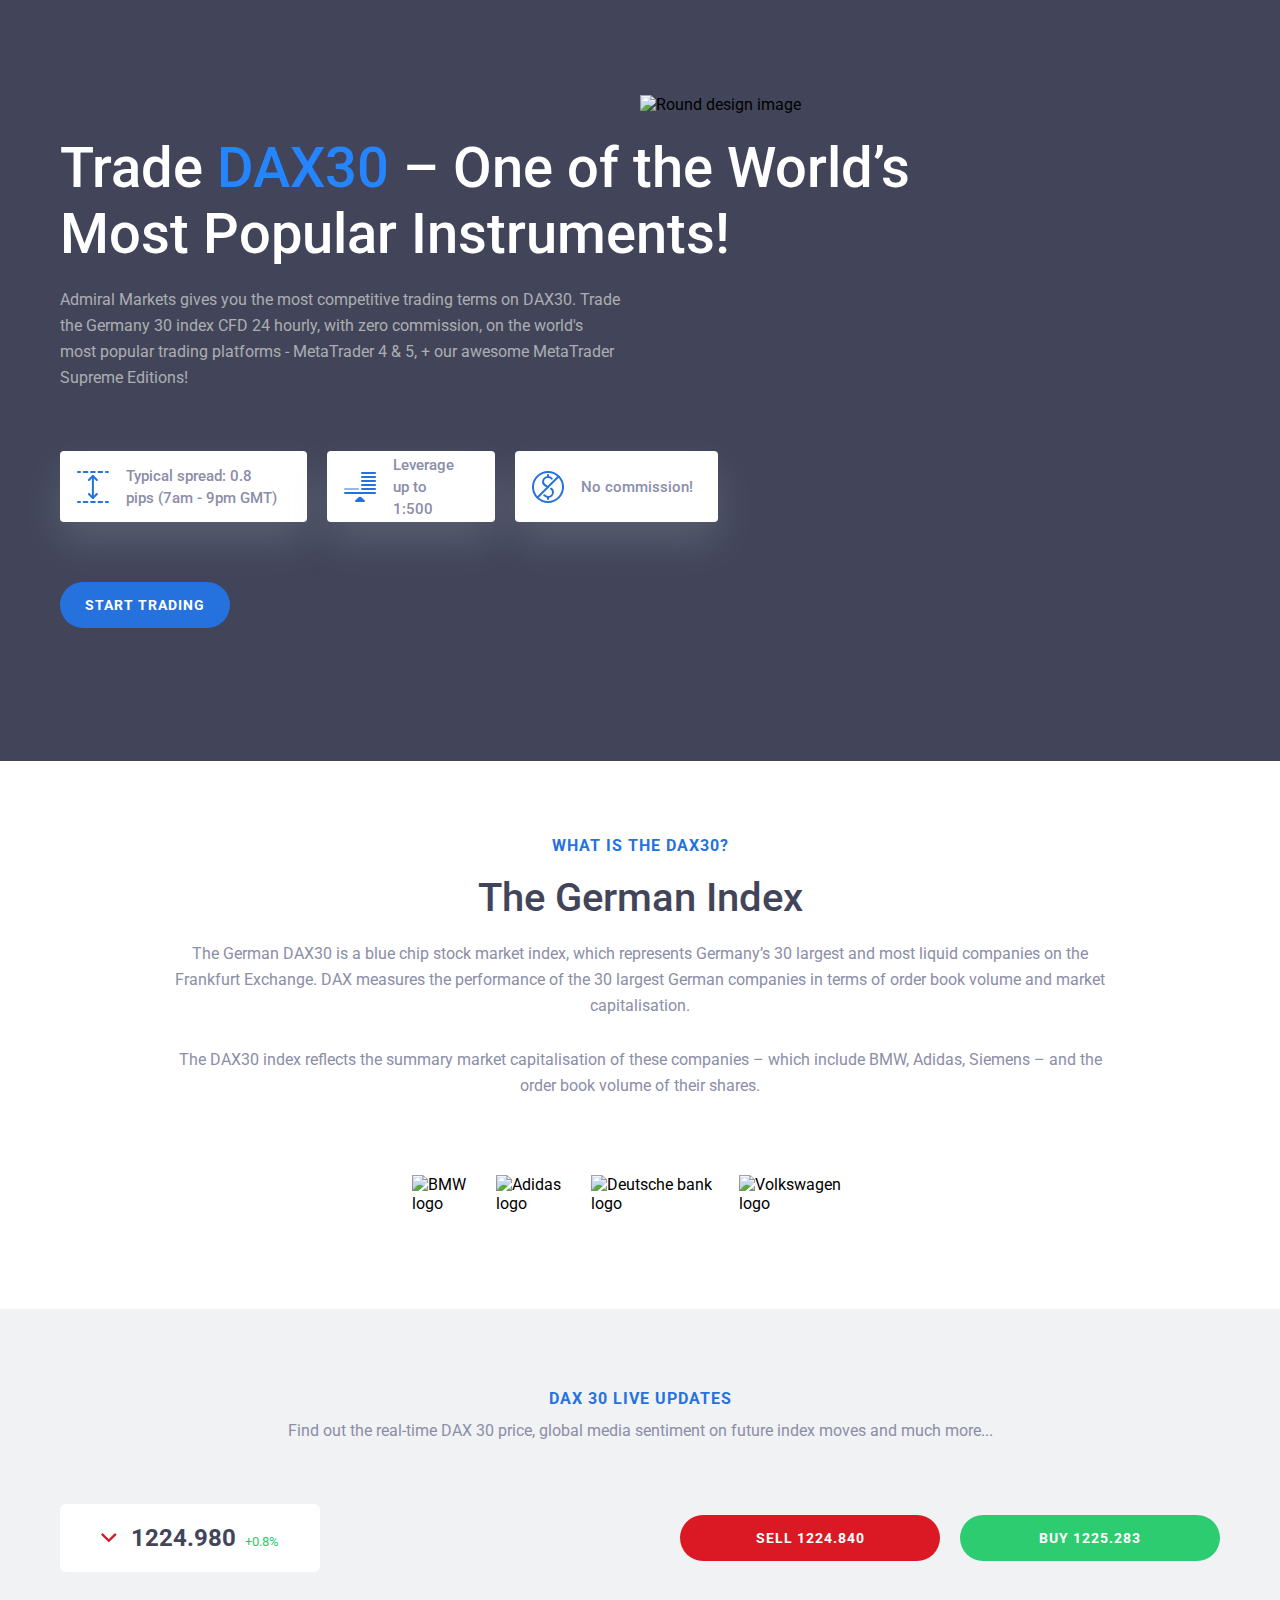
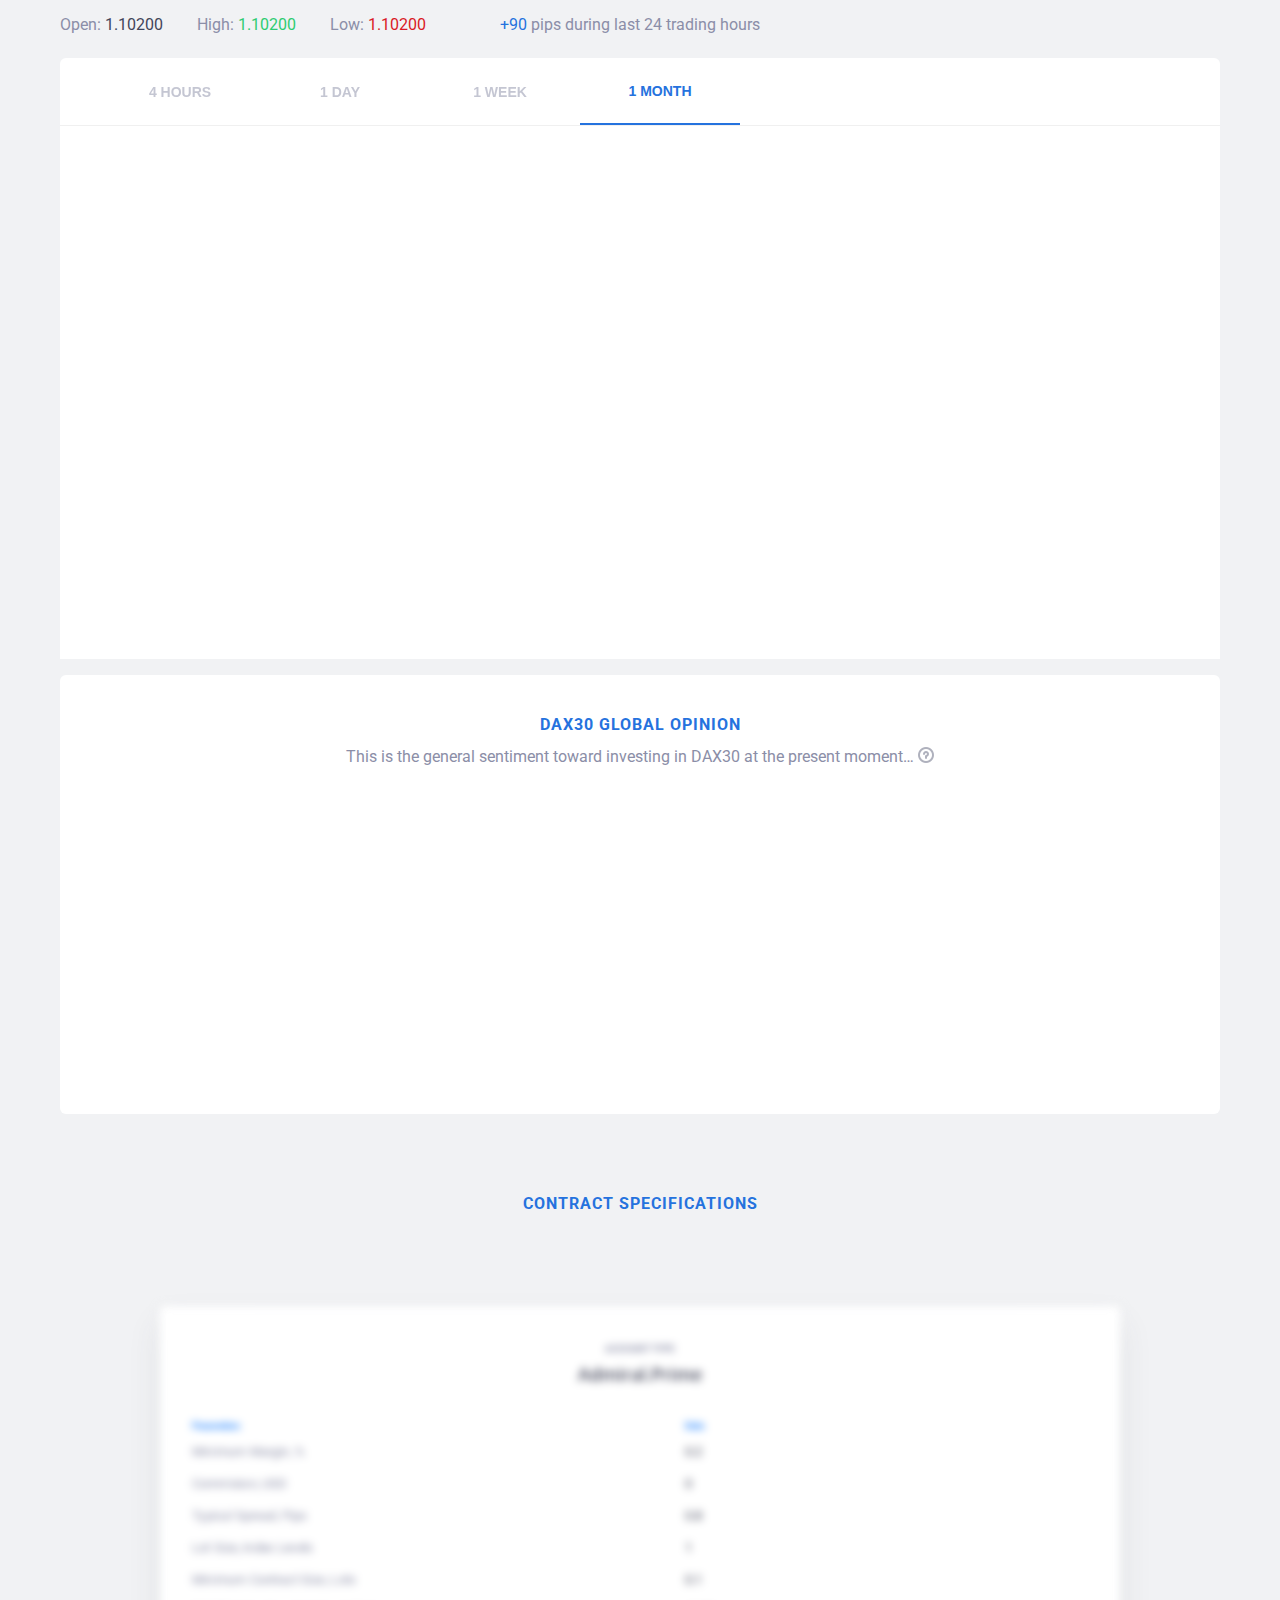
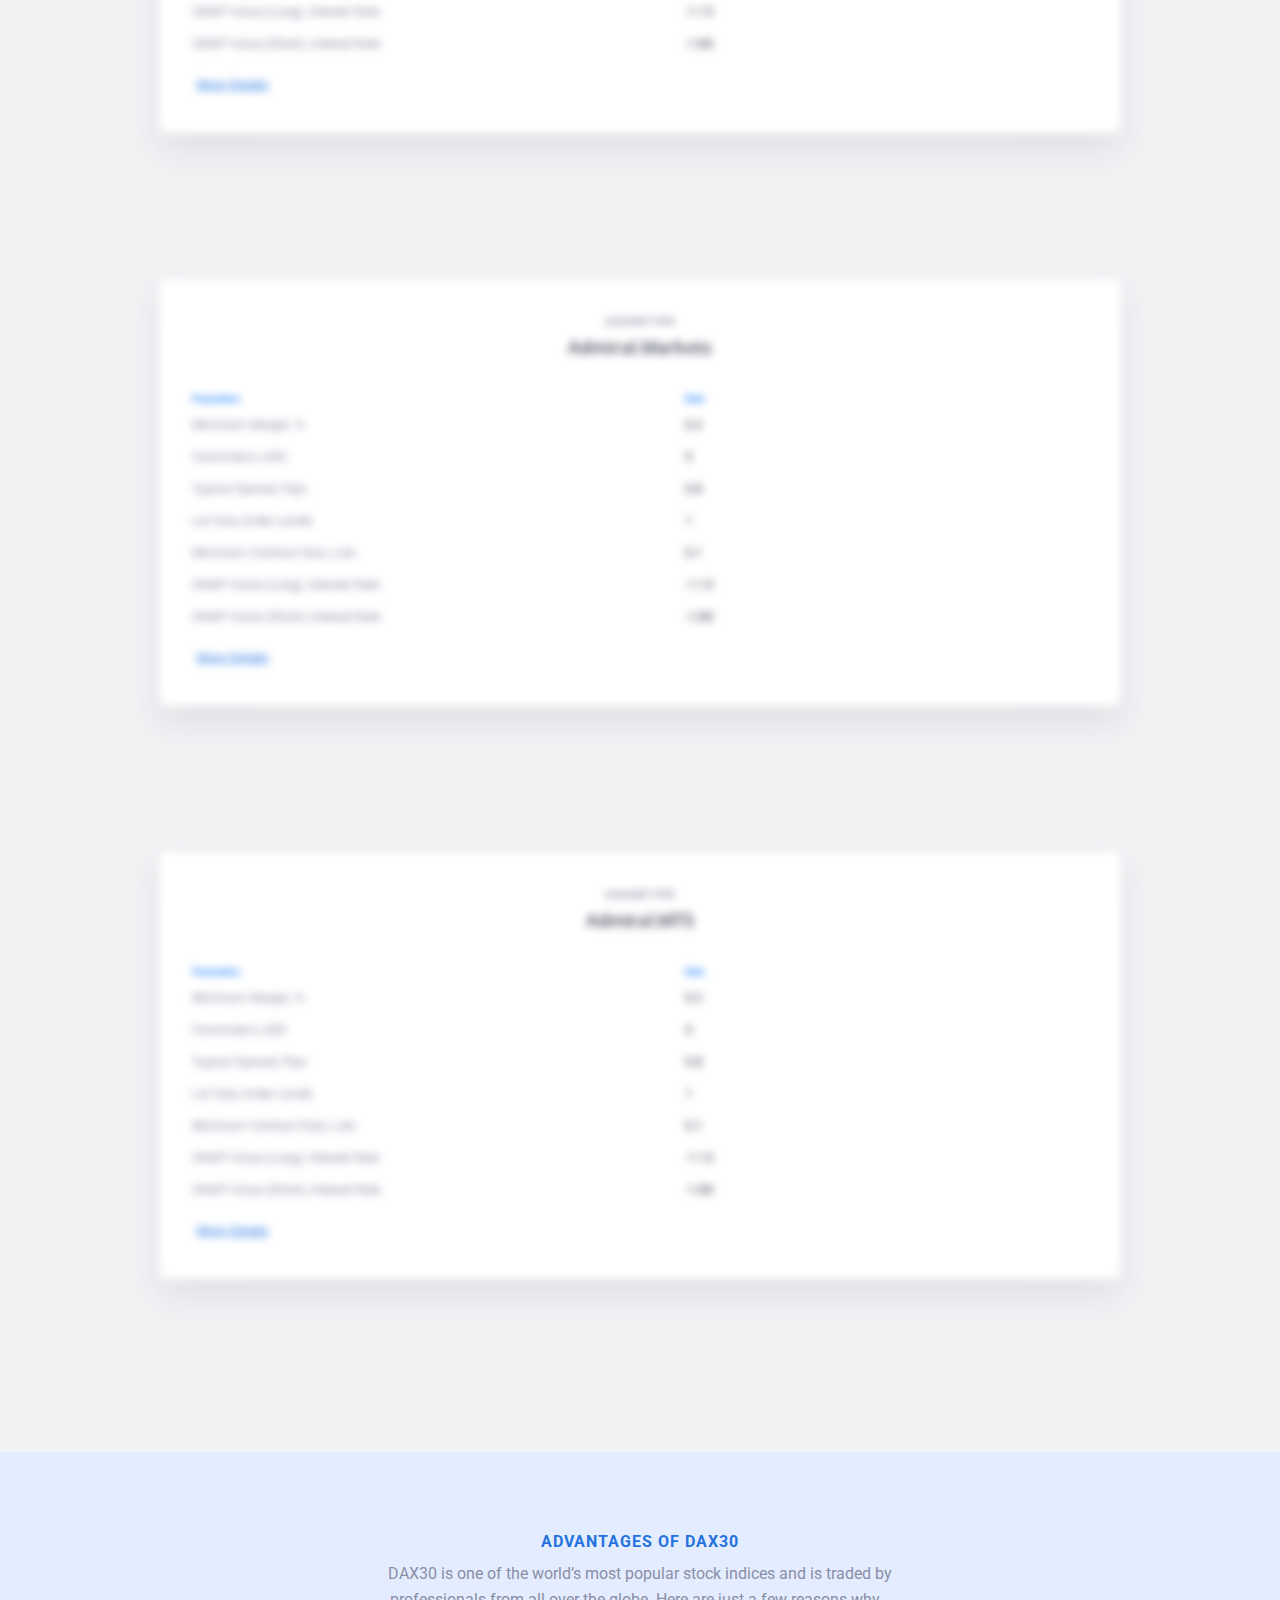
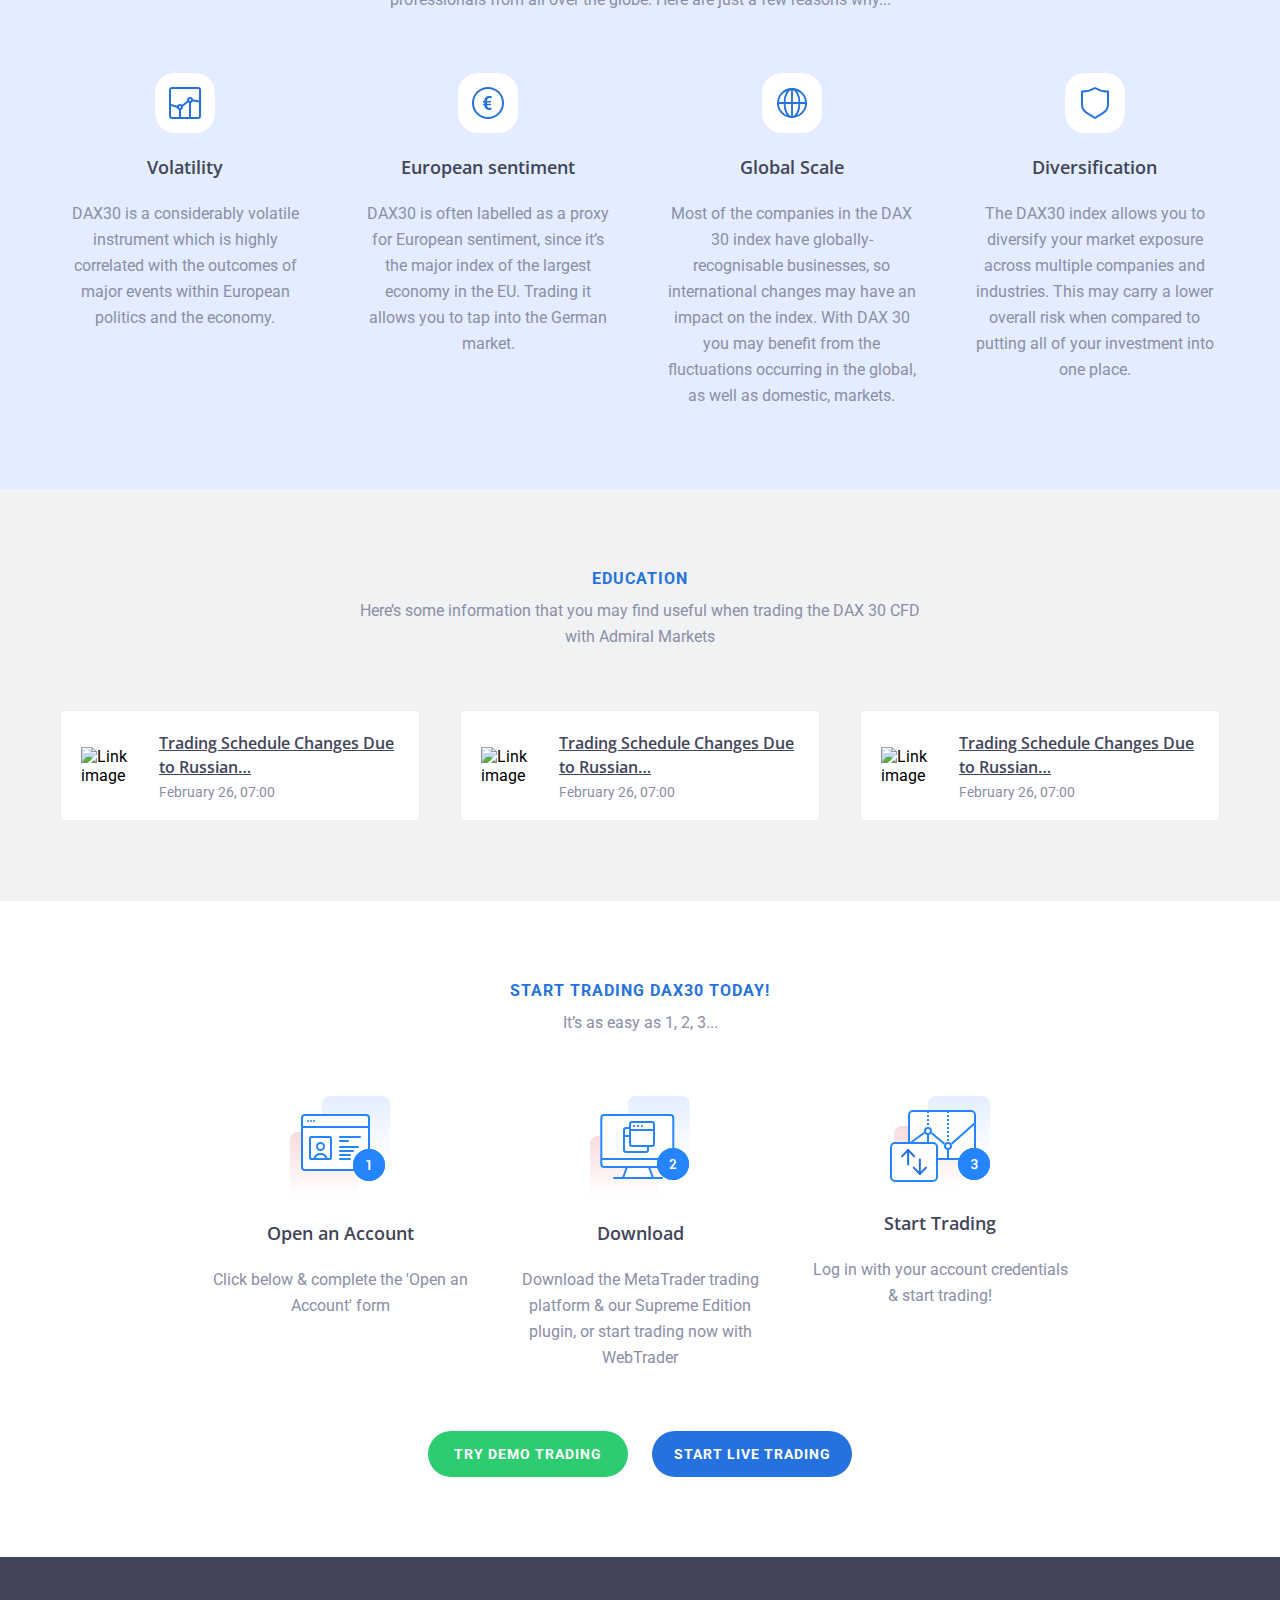
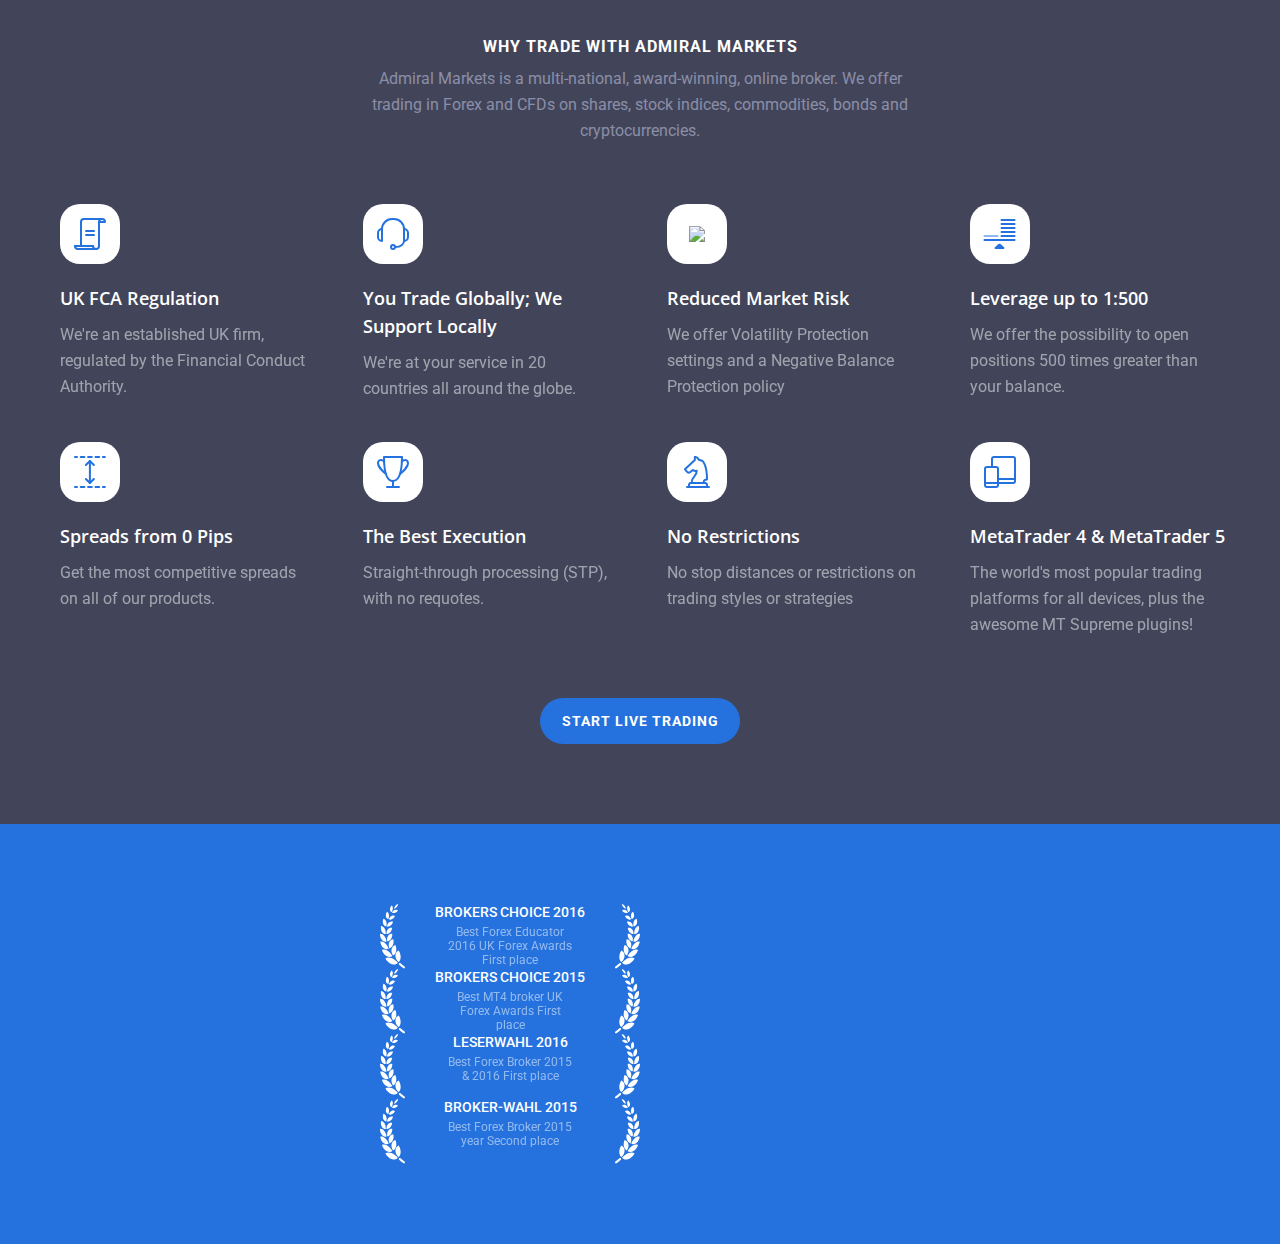
==== commit 993d8b37: "daf" ====
--- a/index.html
+++ b/index.html
@@ -5,8 +5,8 @@
     <meta charset="utf-8">
     <meta name="viewport" content="width=device-width, initial-scale=1.0">
     <title>DAX30</title>
-    <link href="http://fonts.googleapis.com/css?family=Open+Sans:400,300,600,700,800" rel='stylesheet' type='text/css'>
-    <link href="https://fonts.googleapis.com/css?family=Roboto:300,400,500" rel="stylesheet">
+    <link href="//fonts.googleapis.com/css?family=Open+Sans:400,300,600,700,800" rel='stylesheet' type='text/css'>
+    <link href="//fonts.googleapis.com/css?family=Roboto:300,400,500" rel="stylesheet">
     <link href="./css/styles.css" rel="stylesheet" type="text/css">
     <link href="./css/components/libs/slick.css" rel="stylesheet" type="text/css">
 </head>
@@ -209,6 +209,15 @@
                 </h3>
                 <p class="dax30-live__global-text dax30-text">
                     This is the general sentiment toward investing in DAX30 at the present moment…
+                    <span class="dax30-live__global-help">
+                        <img class="dax30-live__global-help-icon" src="./imgs/icon-help.png" alt="Icon help">
+                        <span class="dax30-live__global-tooltip tooltip dax30-text">
+                            The statistics provided on this page are calculated on the basis of all market orders executed by all Admiral Markets Group companies during current year on Admiral.Markets accounts.Please note that your personal trading experience may vary from the numbers provided above as the number of trades in one`s trading history may not be statistically representative.
+                            <span class="tooltip__footer">
+                                Source: Acuity Trading
+                            </span>
+                    </span>
+                    </span>
                 </p>
                 <iframe frameborder="0" width="300px" height="300" class="dax30-live__frame"></iframe>
             </div>
@@ -258,7 +267,14 @@
                         <p class="specification__value">-1.88</p>
                     </div>
                     <div class="specification__link-wrapper">
-                        <a href="#" class="specification__link">More Details</a>
+                        <button class="specification__link more-details">More Details</button>
+                        <button class="specification__link hide-details">Hide Details</button>
+                        <p class="specification__link-expanded dax30-text">
+                            The statistics provided on this page are calculated on the basis of all market orders executed by all Admiral Markets Group
+                            companies during current year on Admiral.Markets accounts.Please note that your personal trading
+                            experience may vary from the numbers provided above as the number of trades in one`s trading
+                            history may not be statistically representative.
+                        </p>
                     </div>
                 </div>
                 <div class="dax30-live__specification specification" name="Admiral.Markets">
@@ -301,7 +317,14 @@
                         <p class="specification__value">-1.88</p>
                     </div>
                     <div class="specification__link-wrapper">
-                        <a href="#" class="specification__link">More Details</a>
+                        <button class="specification__link more-details">More Details</button>
+                        <button class="specification__link hide-details">Hide Details</button>
+                        <p class="specification__link-expanded dax30-text">
+                            The statistics provided on this page are calculated on the basis of all market orders executed by all Admiral Markets Group
+                            companies during current year on Admiral.Markets accounts.Please note that your personal trading
+                            experience may vary from the numbers provided above as the number of trades in one`s trading
+                            history may not be statistically representative.
+                        </p>
                     </div>
                 </div>
 
@@ -345,7 +368,14 @@
                         <p class="specification__value">-1.88</p>
                     </div>
                     <div class="specification__link-wrapper">
-                        <a href="#" class="specification__link">More Details</a>
+                        <button class="specification__link more-details">More Details</button>
+                        <button class="specification__link hide-details">Hide Details</button>
+                        <p class="specification__link-expanded dax30-text">
+                            The statistics provided on this page are calculated on the basis of all market orders executed by all Admiral Markets Group
+                            companies during current year on Admiral.Markets accounts.Please note that your personal trading
+                            experience may vary from the numbers provided above as the number of trades in one`s trading
+                            history may not be statistically representative.
+                        </p>
                     </div>
                 </div>
             </div>
@@ -545,7 +575,7 @@
             </p>
             <div class="dax30-start__steps">
                 <div class="dax30-start__step">
-                    <img src="./imgs/account-icon.svg" alt="Step icon" class="dax30-start__step-icon">
+                    <img src="./imgs/icon-big-account.svg" alt="Step icon" class="dax30-start__step-icon">
                     <h4 class="dax30-start__step-title">
                         Open an Account
                     </h4>
@@ -554,7 +584,7 @@
                     </p>
                 </div>
                 <div class="dax30-start__step">
-                    <img src="./imgs/download-icon.svg" alt="Step icon" class="dax30-start__step-icon">
+                    <img src="./imgs/icon-big-download.svg" alt="Step icon" class="dax30-start__step-icon">
                     <h4 class="dax30-start__step-title">
                         Download
                     </h4>
@@ -563,7 +593,7 @@
                     </p>
                 </div>
                 <div class="dax30-start__step">
-                    <img src="./imgs/trading-icon.svg" alt="Step icon" class="dax30-start__step-icon">
+                    <img src="./imgs/icon-big-trading.svg" alt="Step icon" class="dax30-start__step-icon">
                     <h4 class="dax30-start__step-title">
                         Start Trading </h4>
                     <p class="dax30-start__step-text dax30-text">
@@ -968,7 +998,7 @@
     </section>
 
 
-    <script src="http://ajax.googleapis.com/ajax/libs/jquery/1.11.1/jquery.min.js"></script>
+    <script src="//ajax.googleapis.com/ajax/libs/jquery/1.11.1/jquery.min.js"></script>
     <!-- <script type="text/javascript" src="js/libs/slick.min.js"></script> -->
     <script type="text/javascript" src="./js/libs/slick.min.js"></script>
     <script type="text/javascript" src="./js/libs/moment.min.js"></script>
--- a/css/styles.css
+++ b/css/styles.css
@@ -131,7 +131,8 @@
     color: #8B8EA8;
     font-size: 15px;
     font-weight: 500;
-    line-height: 22px; }
+    line-height: 22px;
+    margin-right: 15px; }
   .dax30-main__btn {
     display: none;
     background-color: #2572DE;
@@ -373,6 +374,13 @@
     padding: 40px 0; }
   .dax30-live__global-title {
     margin-bottom: 10px; }
+  .dax30-live__global-help:hover {
+    position: relative;
+    display: inline-block; }
+    .dax30-live__global-help:hover .dax30-live__global-tooltip {
+      display: block; }
+  .dax30-live__global-help-icon {
+    vertical-align: text-top; }
   .dax30-live__specifications-slider {
     position: relative; }
     .dax30-live__specifications-slider .slick-arrow {
@@ -517,7 +525,7 @@
   -webkit-box-shadow: 0 20px 40px 0 rgba(66, 69, 89, 0.1);
      -moz-box-shadow: 0 20px 40px 0 rgba(66, 69, 89, 0.1);
           box-shadow: 0 20px 40px 0 rgba(66, 69, 89, 0.1);
-  padding: 40px 20px;
+  padding: 40px 20px 30px;
   margin: 40px 20px;
   -webkit-transition: -webkit-transform .5s;
   transition: -webkit-transform .5s;
@@ -582,12 +590,31 @@
   .specification__link-wrapper {
     margin-top: 20px;
     text-align: center; }
+    .specification__link-wrapper .more-details {
+      display: block; }
+    .specification__link-wrapper .hide-details {
+      display: none; }
+  .specification__link-wrapper.active .more-details {
+    display: none; }
+  .specification__link-wrapper.active .hide-details {
+    display: block; }
   .specification__link {
     color: #2072E1;
     font-size: 16px;
     line-height: 19px;
     text-decoration: underline;
-    text-transform: capitalize; }
+    text-transform: capitalize;
+    background-color: transparent;
+    cursor: pointer;
+    margin-bottom: 10px; }
+  .specification__link-expanded {
+    max-height: 0;
+    overflow: hidden;
+    -webkit-transition: max-height .6s ease-in-out;
+    -o-transition: max-height .6s ease-in-out;
+    -moz-transition: max-height .6s ease-in-out;
+    transition: max-height .6s ease-in-out;
+    text-align: left; }
   @media (min-width: 767px) {
     .specification {
       margin: 40px; }
@@ -608,6 +635,43 @@
         -webkit-flex-shrink: 1;
             -ms-flex-negative: 1;
                 flex-shrink: 1; } }
+
+.tooltip {
+  display: none;
+  background-color: #fff;
+  text-align: left;
+  -webkit-border-radius: 6px;
+     -moz-border-radius: 6px;
+          border-radius: 6px;
+  -webkit-box-shadow: 0 0 40px 0 rgba(66, 69, 89, 0.1);
+     -moz-box-shadow: 0 0 40px 0 rgba(66, 69, 89, 0.1);
+          box-shadow: 0 0 40px 0 rgba(66, 69, 89, 0.1);
+  padding: 30px 20px 20px;
+  position: absolute;
+  z-index: 1;
+  top: 110%;
+  left: 50%;
+  max-width: 400px;
+  min-width: 320px;
+  -webkit-transform: translate(-50%, 0);
+     -moz-transform: translate(-50%, 0);
+      -ms-transform: translate(-50%, 0);
+       -o-transform: translate(-50%, 0);
+          transform: translate(-50%, 0);
+  word-wrap: break-word; }
+  .tooltip__footer {
+    font-size: 14px;
+    margin-top: 10px;
+    display: inline-block; }
+  .tooltip::after {
+    content: "";
+    position: absolute;
+    bottom: 100%;
+    left: 50%;
+    margin-left: -7px;
+    border-width: 7px;
+    border-style: solid;
+    border-color: transparent transparent #fff transparent; }
 
 .dax30-advantages {
   padding: 60px 0;
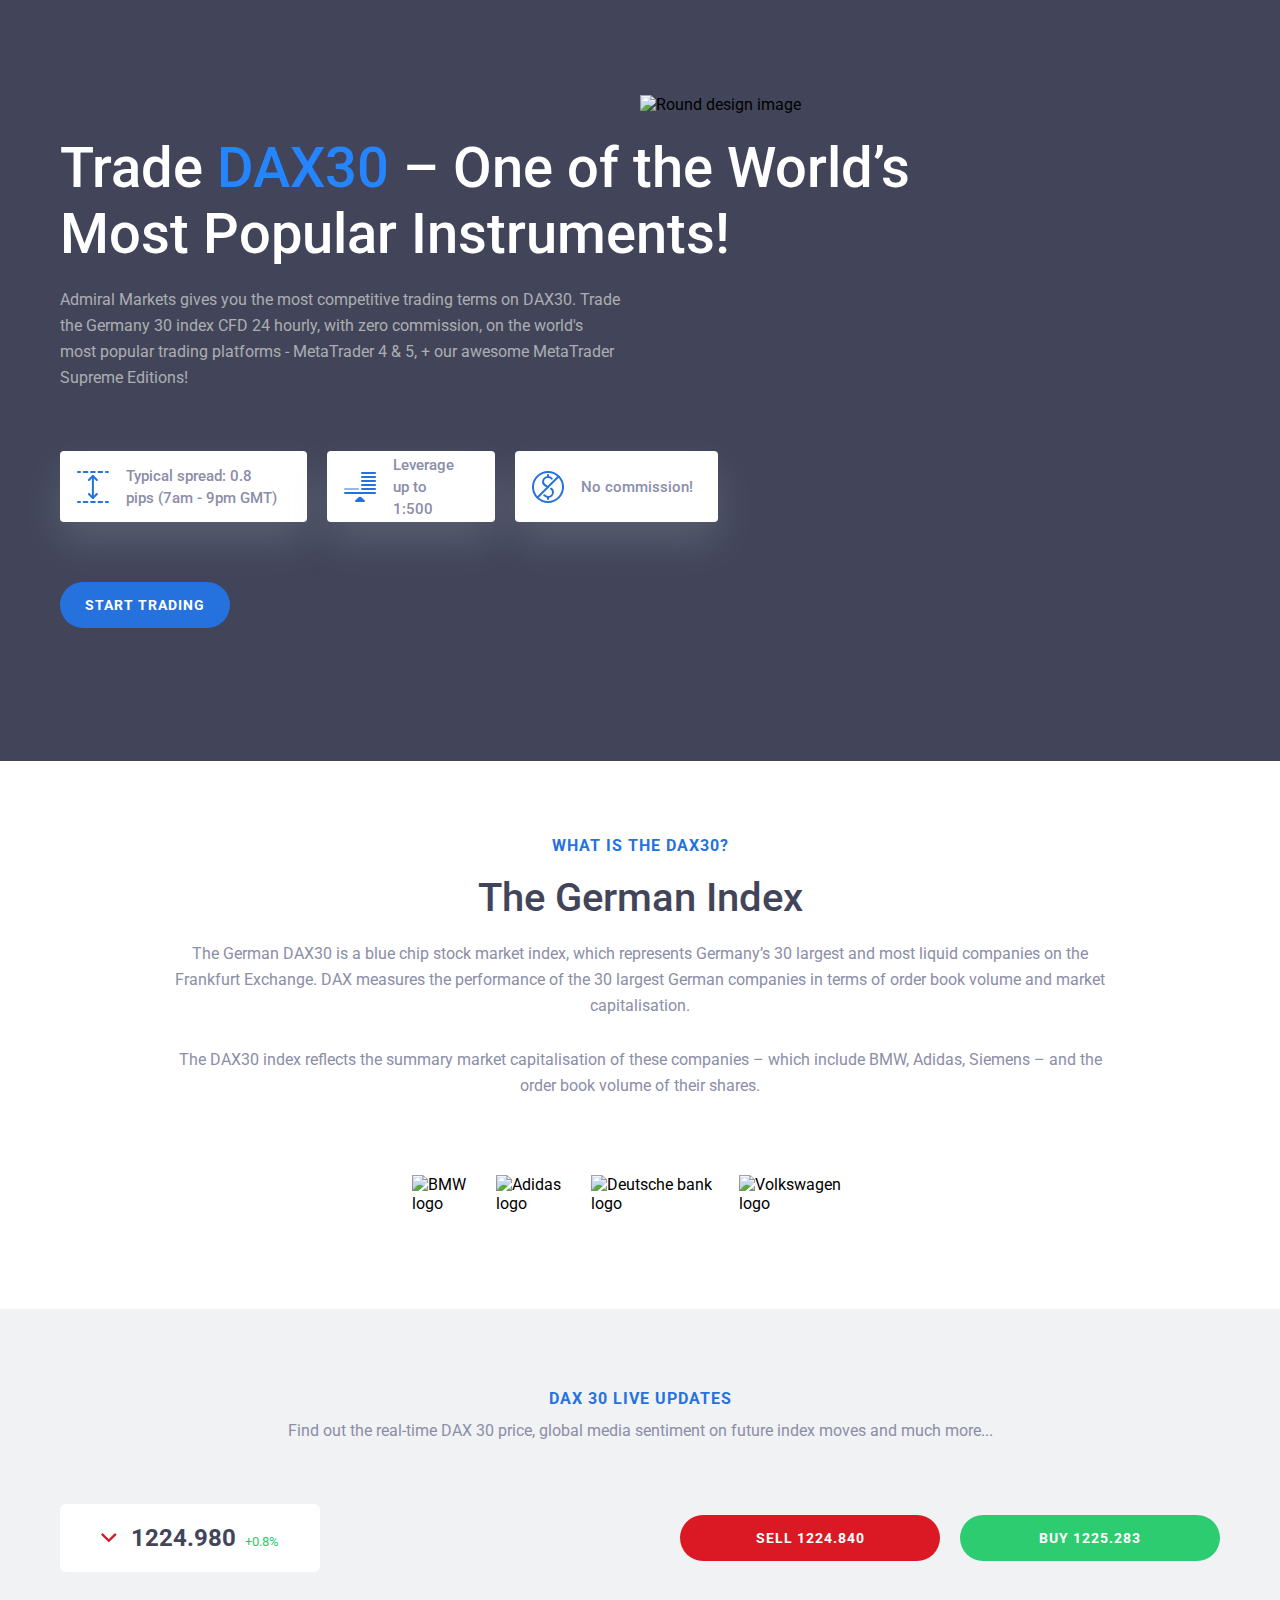
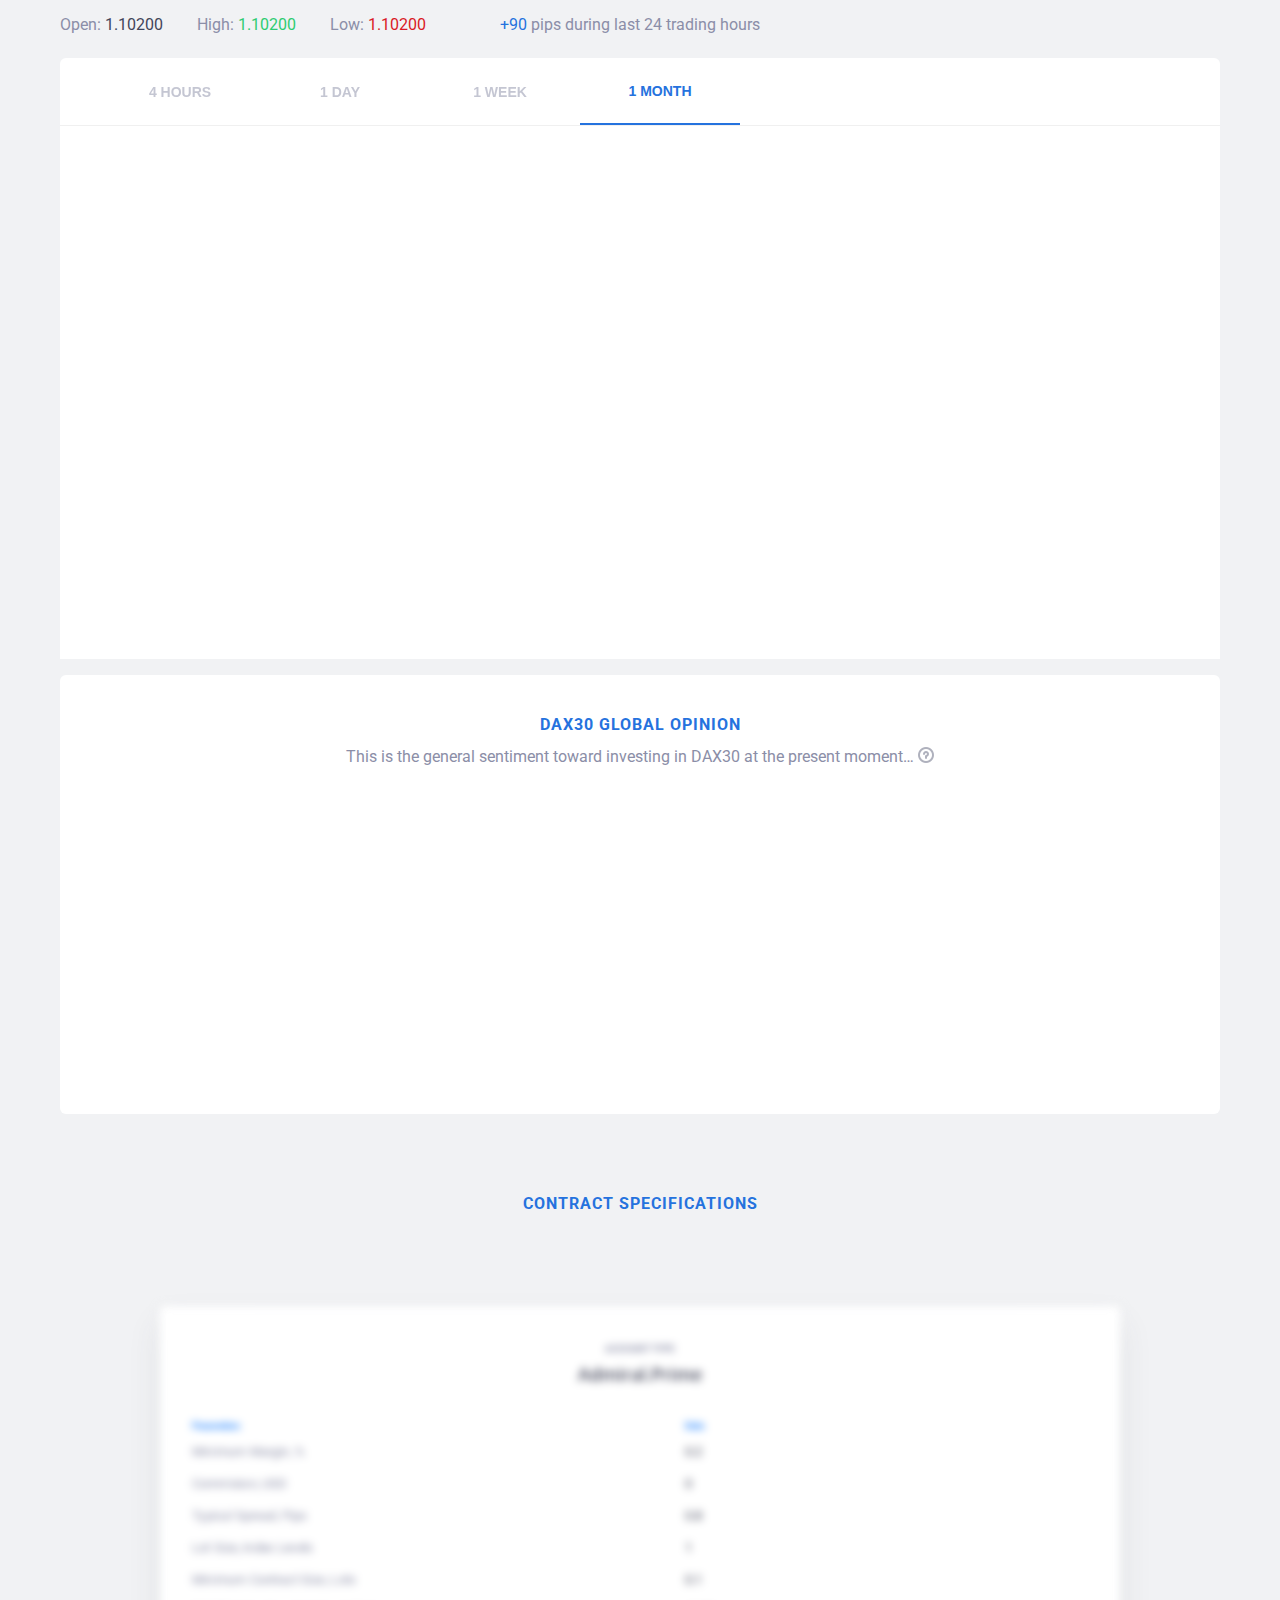
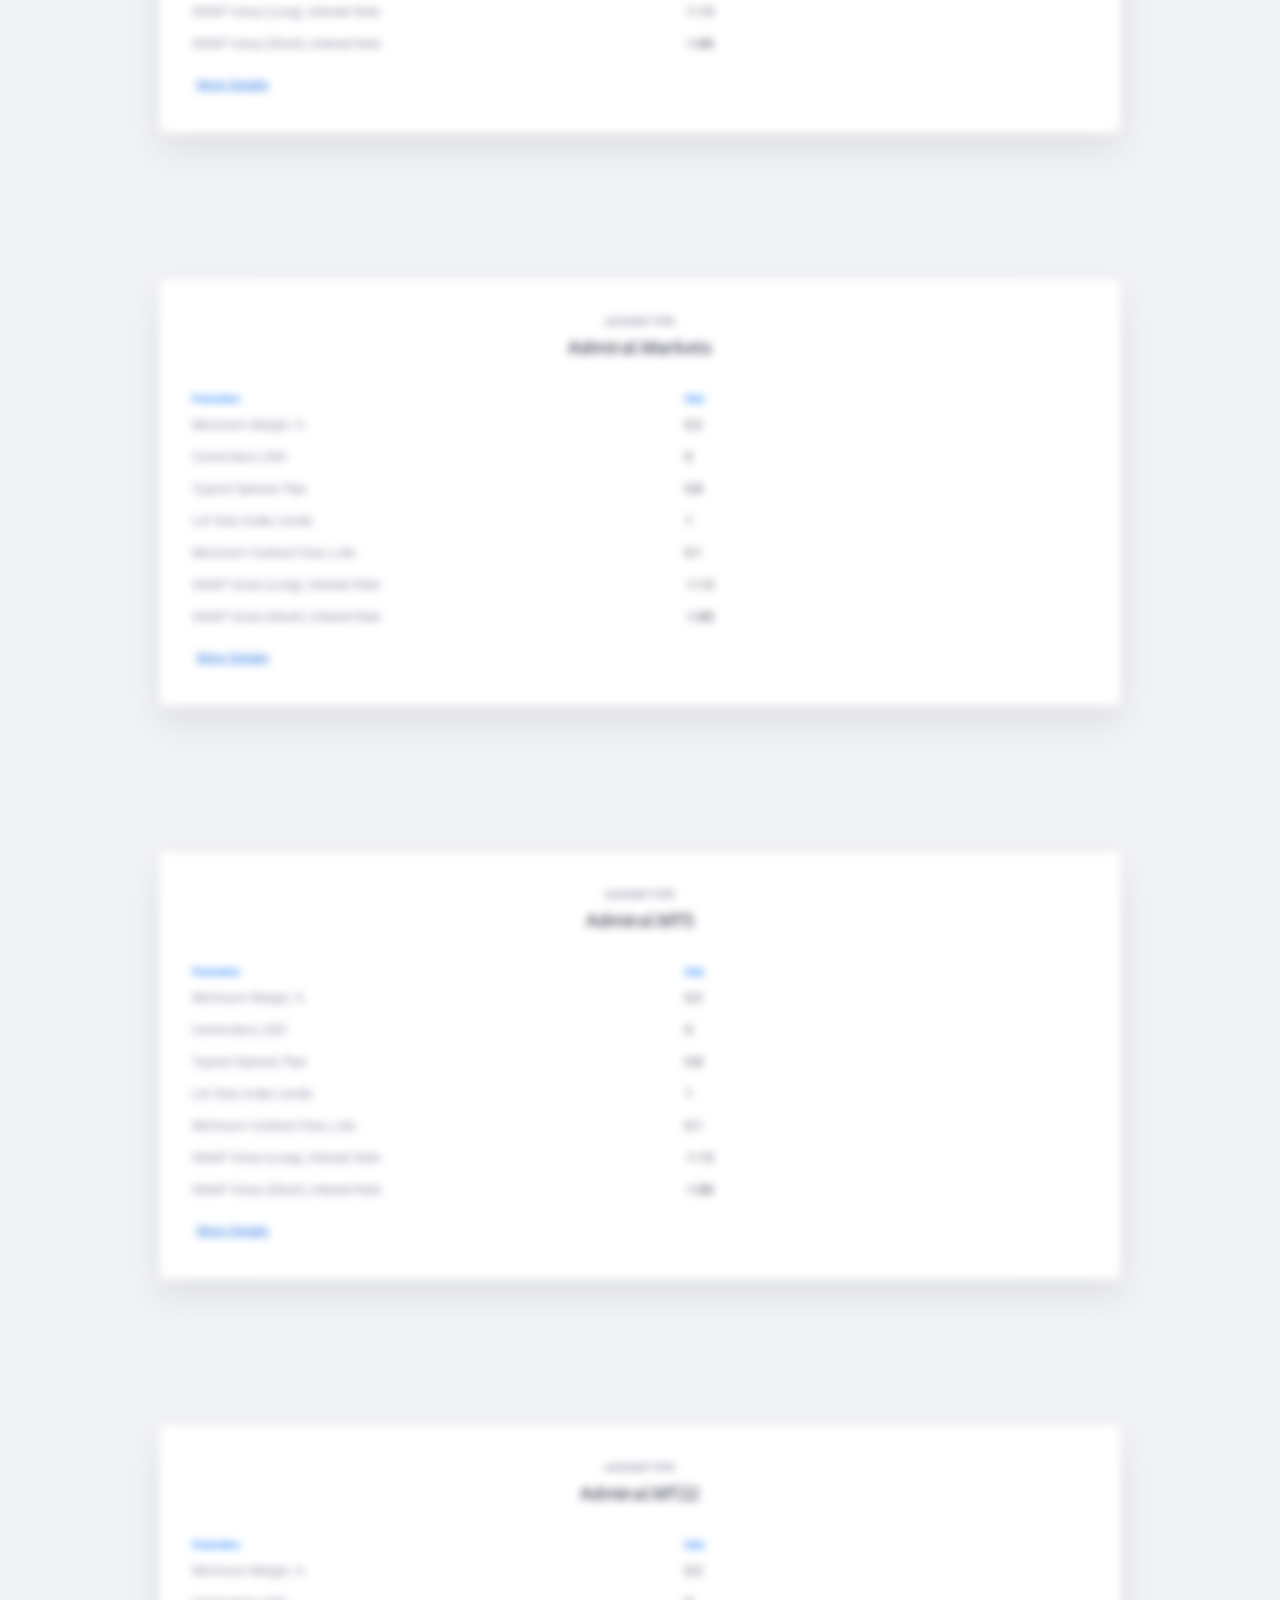
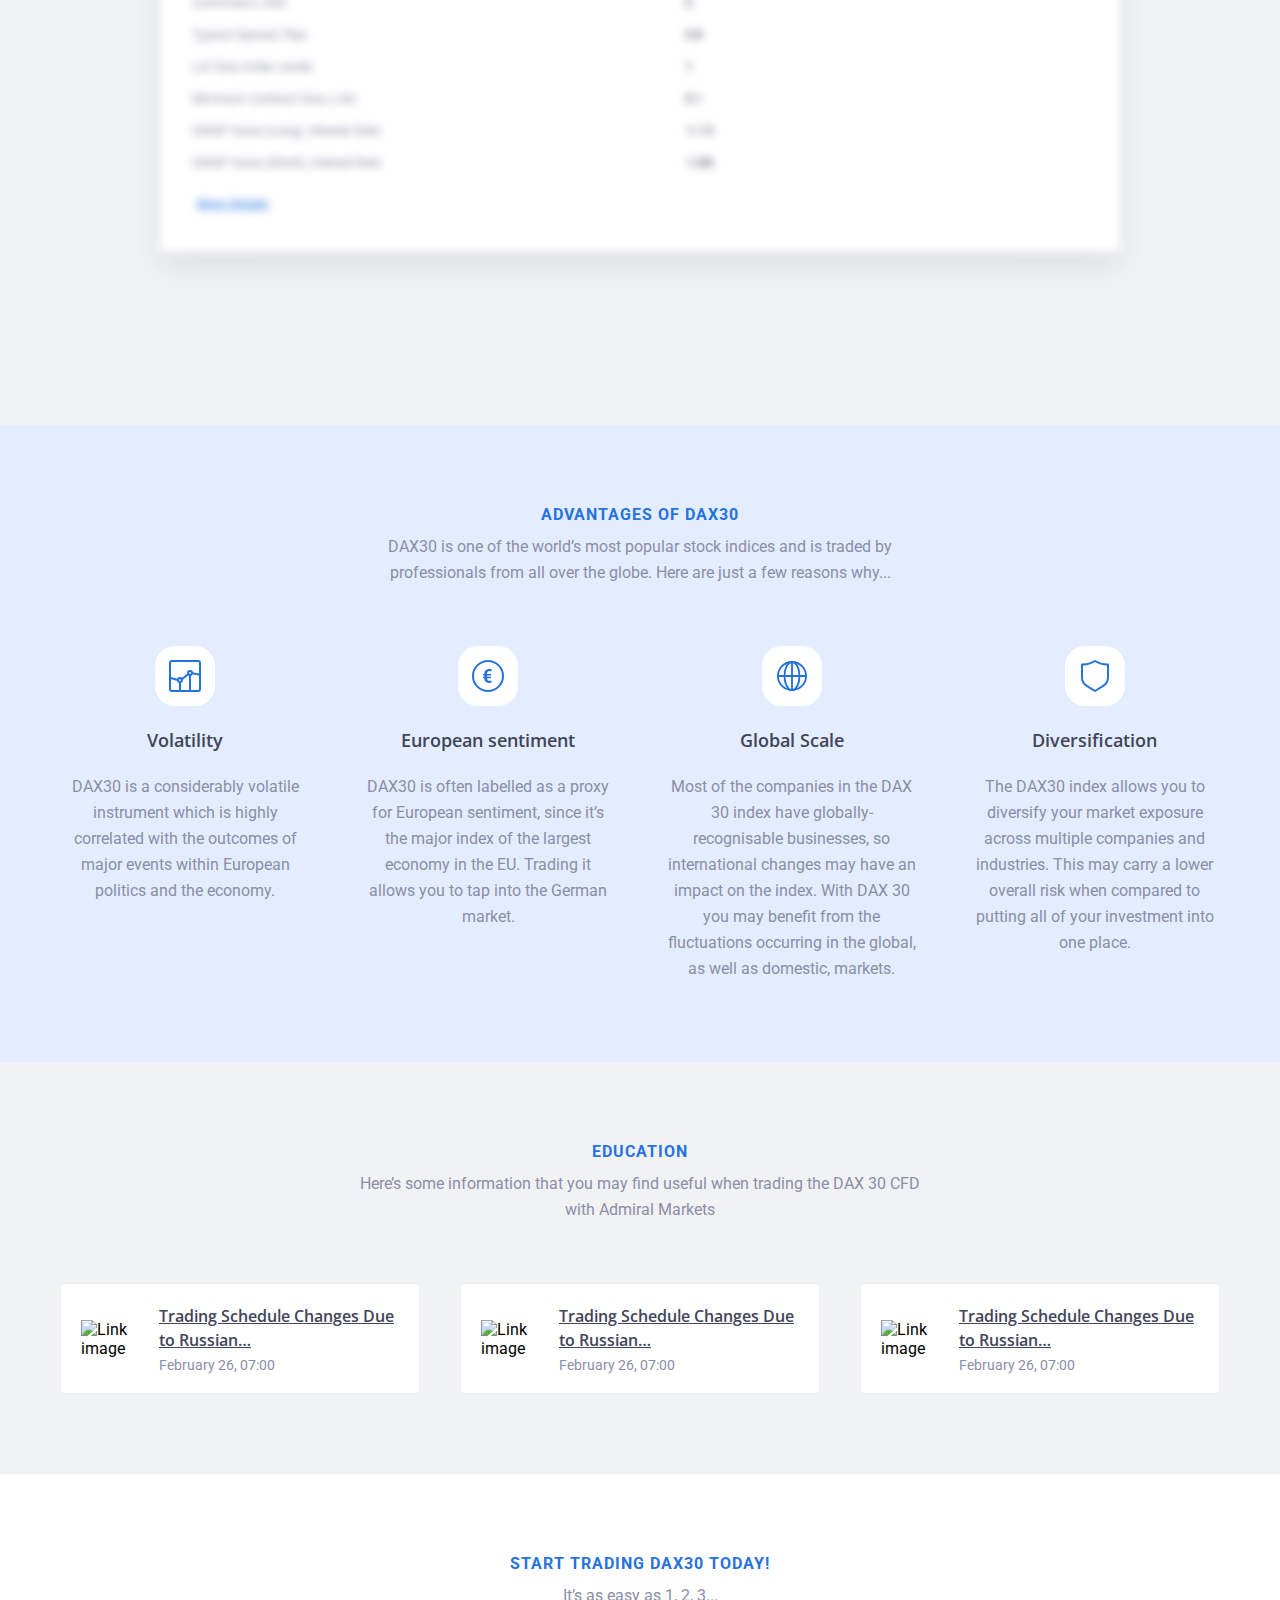
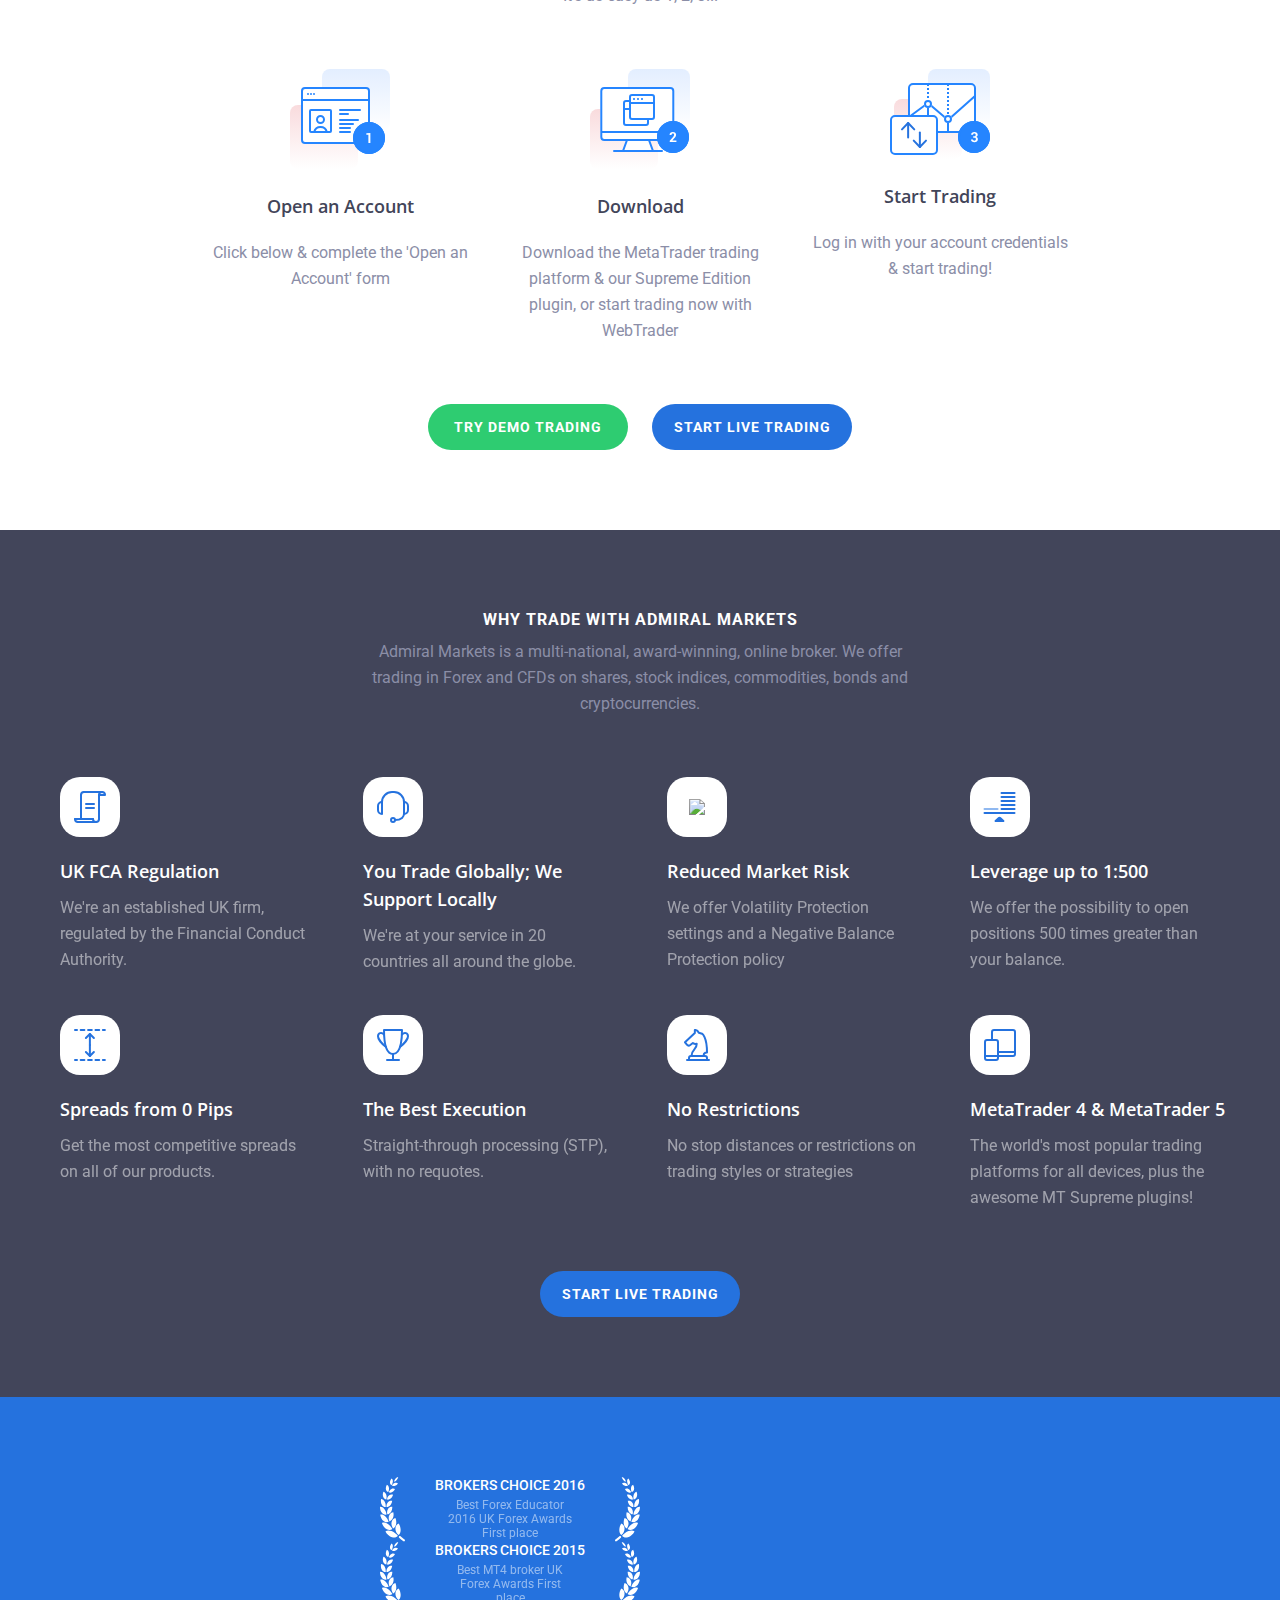
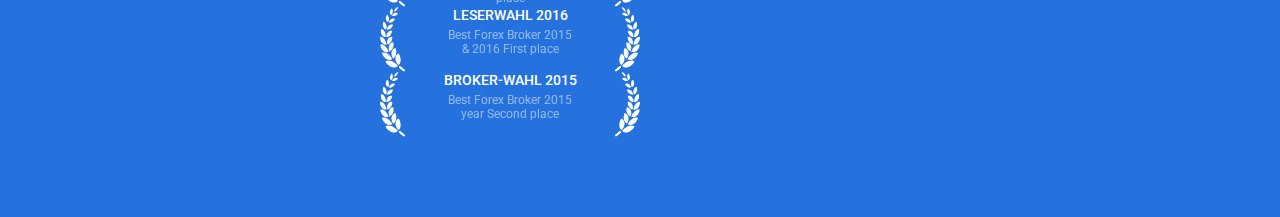
==== commit 9ff13cd2: "new item in slider" ====
--- a/index.html
+++ b/index.html
@@ -378,6 +378,56 @@
                         </p>
                     </div>
                 </div>
+                <div class="dax30-live__specification specification" name="Admiral.MT22">
+                    <h5 class="specification__subtitle">
+                        Account Type
+                    </h5>
+                    <h4 class="specification__title">
+                        Admiral.MT22
+                    </h4>
+                    <div class="specification__row">
+                        <h6 class="specification__params-title">Parameters</h6>
+                        <h6 class="specification__params-title">Data</h6>
+                    </div>
+                    <div class="specification__row">
+                        <p class="specification__prop">Minimum Margin, %</p>
+                        <p class="specification__value">0.2</p>
+                    </div>
+                    <div class="specification__row">
+                        <p class="specification__prop">Commision, USD</p>
+                        <p class="specification__value">0</p>
+                    </div>
+                    <div class="specification__row">
+                        <p class="specification__prop">Typical Spread, Pips</p>
+                        <p class="specification__value">0.8</p>
+                    </div>
+                    <div class="specification__row">
+                        <p class="specification__prop">Lot Size, Index Levels</p>
+                        <p class="specification__value">1</p>
+                    </div>
+                    <div class="specification__row">
+                        <p class="specification__prop">Minimum Contract Size, Lots</p>
+                        <p class="specification__value">0.1</p>
+                    </div>
+                    <div class="specification__row">
+                        <p class="specification__prop">SWAP Value (Long), Interest Rate</p>
+                        <p class="specification__value">-1.13</p>
+                    </div>
+                    <div class="specification__row">
+                        <p class="specification__prop">SWAP Value (Short), Interest Rate</p>
+                        <p class="specification__value">-1.88</p>
+                    </div>
+                    <div class="specification__link-wrapper">
+                        <button class="specification__link more-details">More Details</button>
+                        <button class="specification__link hide-details">Hide Details</button>
+                        <p class="specification__link-expanded dax30-text">
+                            The statistics provided on this page are calculated on the basis of all market orders executed by all Admiral Markets Group
+                            companies during current year on Admiral.Markets accounts.Please note that your personal trading
+                            experience may vary from the numbers provided above as the number of trades in one`s trading
+                            history may not be statistically representative.
+                        </p>
+                    </div>
+                </div>
             </div>
     </section>
     <section class="dax30-advantages">
